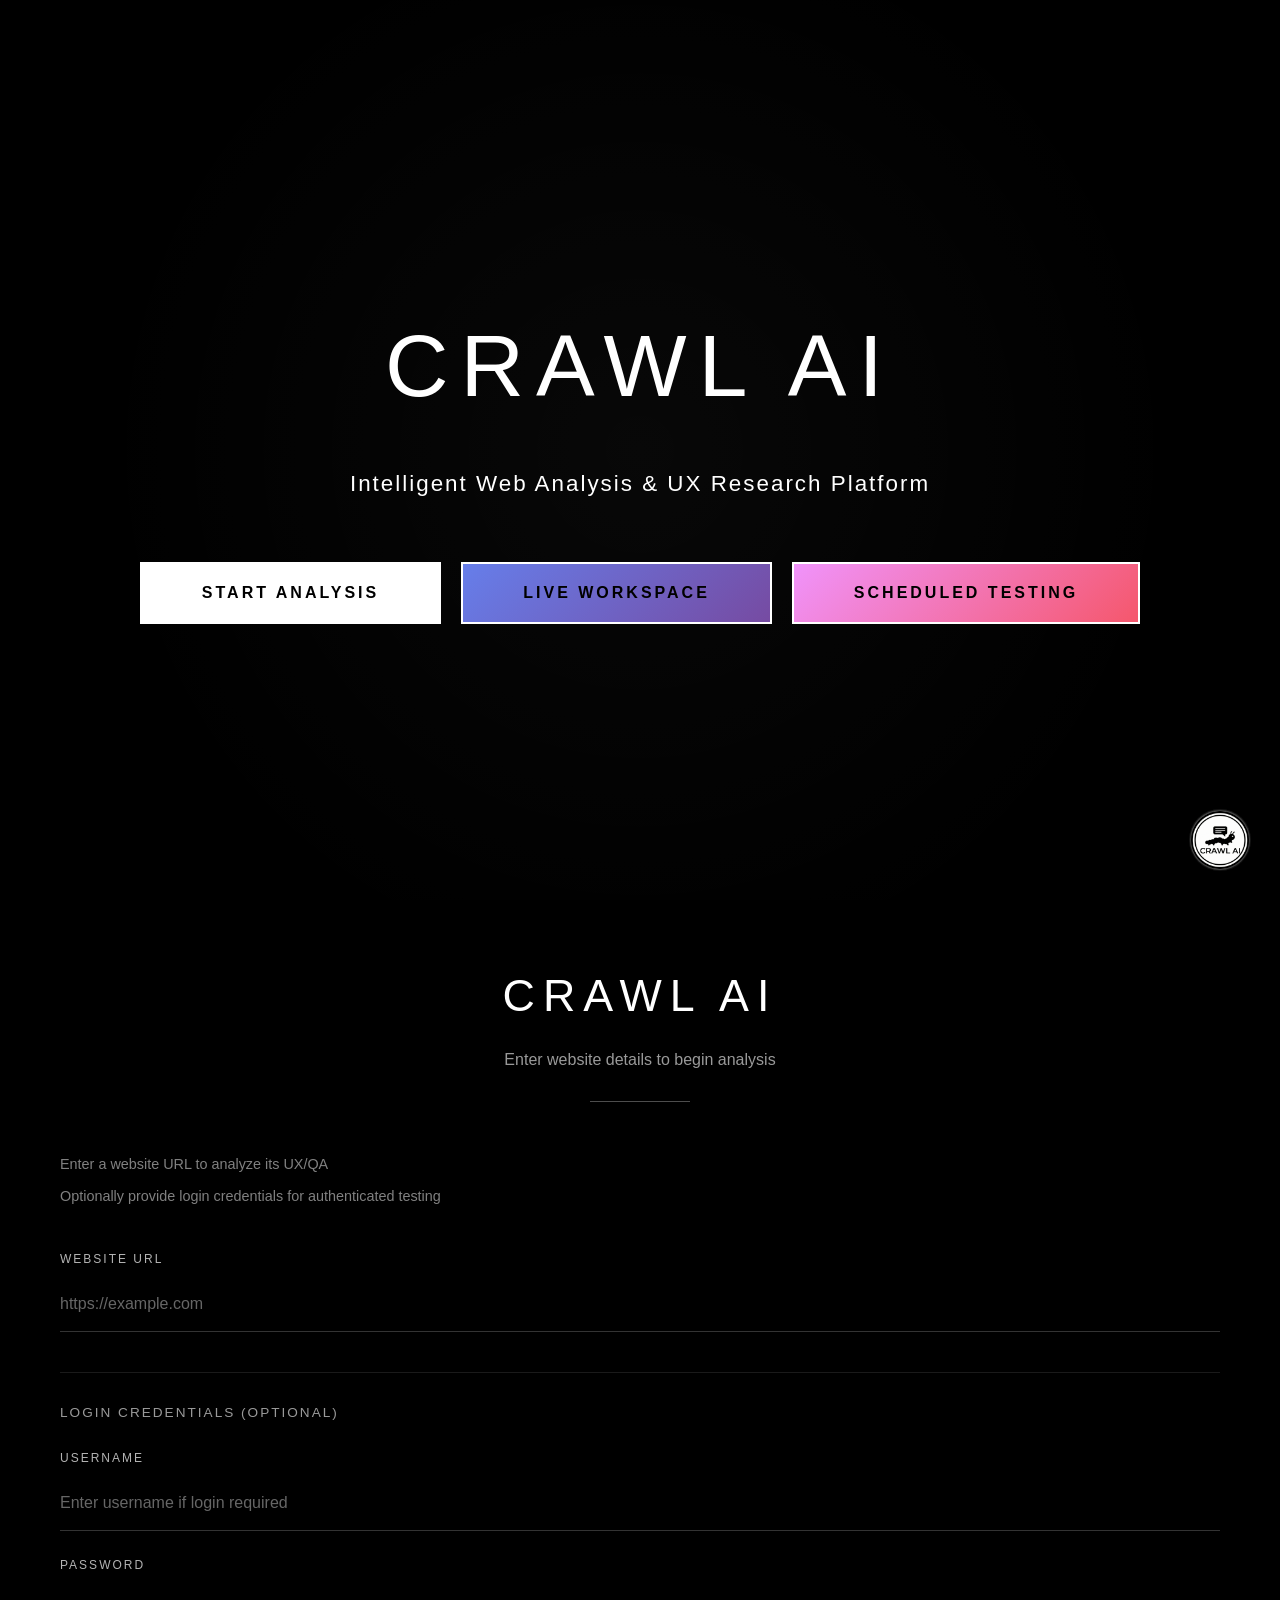
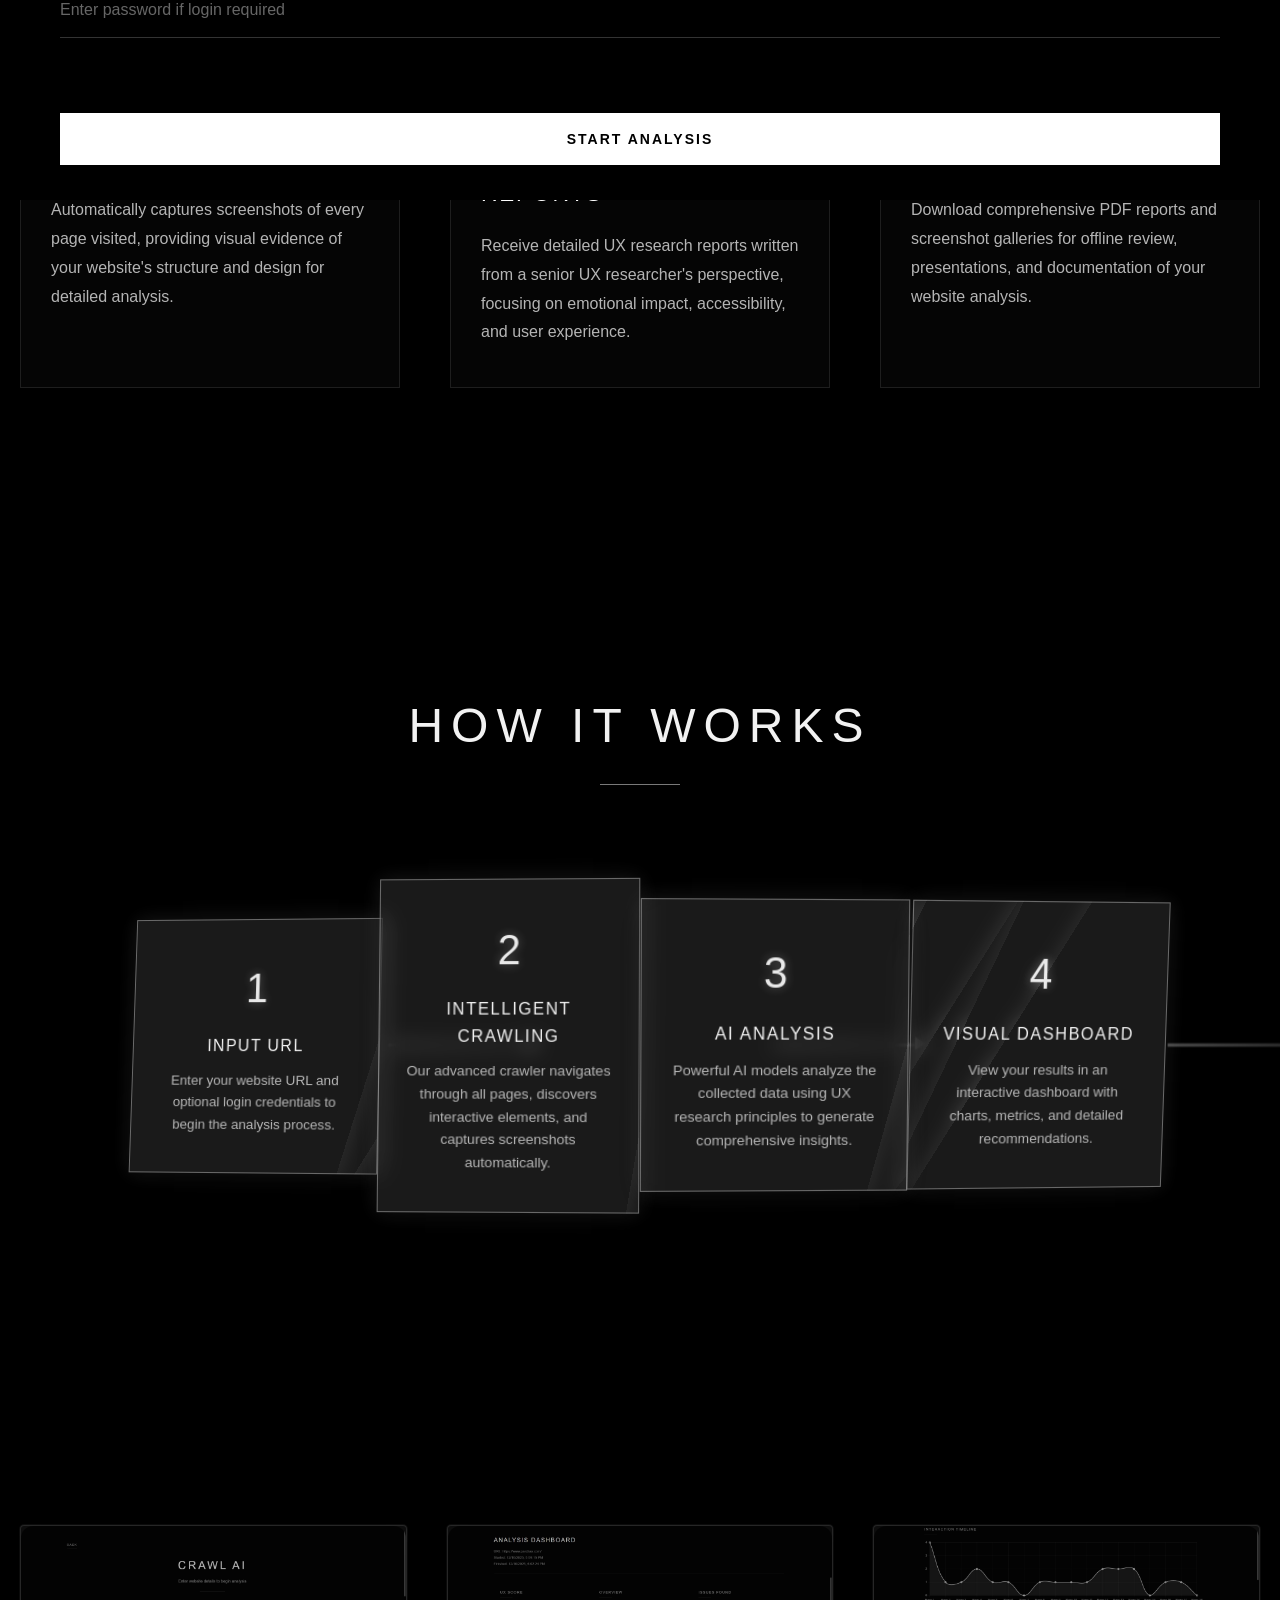
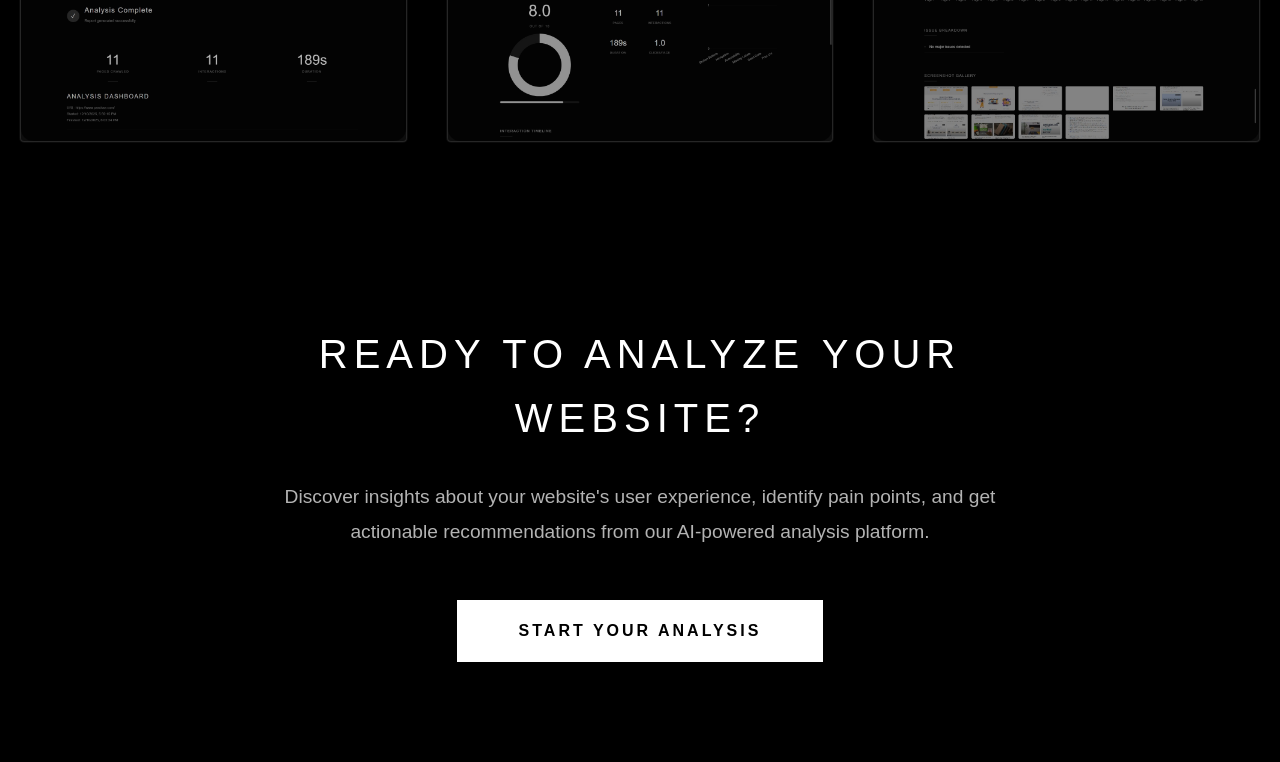
==== index.html @ 643bdaeb "code updated" ====
<!DOCTYPE html>
<html lang="en">
<head>
    <meta charset="UTF-8">
    <meta name="viewport" content="width=device-width, initial-scale=1.0">
    <title>CRAWL AI</title>
    <script src="https://cdnjs.cloudflare.com/ajax/libs/jspdf/2.5.1/jspdf.umd.min.js"></script>
    <script src="https://cdn.jsdelivr.net/npm/chart.js@4.4.0/dist/chart.umd.min.js"></script>
    <link rel="stylesheet" type="text/css" href="styles.css?v=2">
</head>
<body>
    <div class="landing-page" id="landingPage">
        <div class="hero-section">
            <h1>CRAWL AI</h1>
            <p class="tagline">Intelligent Web Analysis & UX Research Platform</p>
            <div style="display: flex; gap: 20px; justify-content: center; flex-wrap: wrap;">
                <button class="start-btn" id="startCrawlingBtn">Start Analysis</button>
                <button class="start-btn" id="liveWorkspaceBtn" style="background: linear-gradient(135deg, #667eea 0%, #764ba2 100%);">Live Workspace</button>
                <button class="start-btn" id="scheduledTestingBtn" style="background: linear-gradient(135deg, #f093fb 0%, #f5576c 100%);">Scheduled Testing</button>
            </div>
        </div>

        <div class="features-section">
            <h2 class="section-title">Features</h2>
            <div class="features-grid">
                <div class="feature-card">
                    <div class="feature-icon">01</div>
                    <h3>Comprehensive Crawling</h3>
                    <p>Automatically discovers and crawls all pages, buttons, links, and interactive elements across your entire website with intelligent loop detection and navigation.</p>
                </div>
                <div class="feature-card">
                    <div class="feature-icon">02</div>
                    <h3>AI-Powered Analysis</h3>
                    <p>Advanced AI models analyze your website's UX/UI using human psychology principles, cognitive load theory, and emotional design patterns to provide actionable insights.</p>
                </div>
                <div class="feature-card">
                    <div class="feature-icon">03</div>
                    <h3>Interactive Dashboard</h3>
                    <p>Visualize your website's performance with animated charts, metrics, user journey predictions, and comprehensive analytics in a beautiful black-and-white interface.</p>
                </div>
                <div class="feature-card">
                    <div class="feature-icon">04</div>
                    <h3>Screenshot Gallery</h3>
                    <p>Automatically captures screenshots of every page visited, providing visual evidence of your website's structure and design for detailed analysis.</p>
                </div>
                <div class="feature-card">
                    <div class="feature-icon">05</div>
                    <h3>Human-Centered Reports</h3>
                    <p>Receive detailed UX research reports written from a senior UX researcher's perspective, focusing on emotional impact, accessibility, and user experience.</p>
                </div>
                <div class="feature-card">
                    <div class="feature-icon">06</div>
                    <h3>PDF Export</h3>
                    <p>Download comprehensive PDF reports and screenshot galleries for offline review, presentations, and documentation of your website analysis.</p>
                </div>
            </div>
        </div>

        <div class="how-it-works-section">
            <h2 class="section-title">How It Works</h2>
            <div class="workflow-diagram">
                <div class="diagram-container">
                    <div class="workflow-step step-1">
                        <div class="step-number">1</div>
                        <div class="step-title">Input URL</div>
                        <div class="step-description">Enter your website URL and optional login credentials to begin the analysis process.</div>
                    </div>
                    <div class="workflow-connector connector-1"></div>
                    <div class="workflow-step step-2">
                        <div class="step-number">2</div>
                        <div class="step-title">Intelligent Crawling</div>
                        <div class="step-description">Our advanced crawler navigates through all pages, discovers interactive elements, and captures screenshots automatically.</div>
                    </div>
                    <div class="workflow-connector connector-2"></div>
                    <div class="workflow-step step-3">
                        <div class="step-number">3</div>
                        <div class="step-title">AI Analysis</div>
                        <div class="step-description">Powerful AI models analyze the collected data using UX research principles to generate comprehensive insights.</div>
                    </div>
                    <div class="workflow-connector connector-3"></div>
                    <div class="workflow-step step-4">
                        <div class="step-number">4</div>
                        <div class="step-title">Visual Dashboard</div>
                        <div class="step-description">View your results in an interactive dashboard with charts, metrics, and detailed recommendations.</div>
                    </div>
                </div>
            </div>
        </div>

        <div class="prototype-screenshots-section">
            <div class="screenshots-grid">
                <div class="screenshot-item">
                    <img src="img1.jpg" alt="Prototype Screenshot 1" class="prototype-screenshot">
                </div>
                <div class="screenshot-item">
                    <img src="img2.jpg" alt="Prototype Screenshot 2" class="prototype-screenshot">
                </div>
                <div class="screenshot-item">
                    <img src="img3.jpg" alt="Prototype Screenshot 3" class="prototype-screenshot">
                </div>
            </div>
        </div>

        <div class="cta-section">
            <h2>Ready to Analyze Your Website?</h2>
            <p>Discover insights about your website's user experience, identify pain points, and get actionable recommendations from our AI-powered analysis platform.</p>
            <button class="start-btn" onclick="document.getElementById('startCrawlingBtn').click()">Start Your Analysis</button>
        </div>
    </div>

    <div class="particle-container" id="particleContainer"></div>

    <div class="form-section" id="formSection">
        <div class="container">
            <button class="back-btn" id="backBtn" style="display: none;">Back</button>
            
            <div class="header">
                <h1>CRAWL AI</h1>
                <p>Enter website details to begin analysis</p>
            </div>

            <div class="card" id="formCard">
                <div class="info-box">
                    <p>Enter a website URL to analyze its UX/QA</p>
                    <p>Optionally provide login credentials for authenticated testing</p>
                </div>

                <form id="testForm">
                    <div class="form-group">
                        <label for="url">Website URL</label>
                        <input 
                            type="url" 
                            id="url" 
                            name="url" 
                            placeholder="https://example.com" 
                            required
                        >
                    </div>

                    <div class="optional-section">
                        <h3>Login Credentials (Optional)</h3>
                        <div class="form-group">
                            <label for="username">Username</label>
                            <input 
                                type="text" 
                                id="username" 
                                name="username" 
                                placeholder="Enter username if login required"
                            >
                        </div>

                        <div class="form-group">
                            <label for="password">Password</label>
                            <input 
                                type="password" 
                                id="password" 
                                name="password" 
                                placeholder="Enter password if login required"
                            >
                        </div>
                    </div>

                    <button type="submit" class="btn" id="startBtn">
                        Start Analysis
                    </button>
                </form>
            </div>

            <div class="status-card" id="statusCard">
                <div class="status-header">
                    <div class="status-icon running" id="statusIcon">...</div>
                    <div>
                        <h2 id="statusTitle">Running Analysis</h2>
                        <p class="progress-text" id="progressText">Initializing</p>
                    </div>
                </div>

                <div class="spinner" id="spinner"></div>

                <div class="stats" id="stats" style="display: none;">
                    <div class="stat-box">
                        <div class="number" id="totalPages">0</div>
                        <div class="label">Pages Crawled</div>
                    </div>
                    <div class="stat-box">
                        <div class="number" id="totalClicks">0</div>
                        <div class="label">Interactions</div>
                    </div>
                    <div class="stat-box">
                        <div class="number" id="duration">0s</div>
                        <div class="label">Duration</div>
                    </div>
                </div>

                <div id="reportContainer" style="display: none;">
                    <div class="report-header">
                        <h2>Analysis Dashboard</h2>
                        <div class="report-meta" id="reportMeta"></div>
                    </div>
                    <div class="dashboard" id="dashboard"></div>
                </div>

                <div class="modal" id="screenshotModal">
                    <button class="close-modal" id="closeModal">&times;</button>
                    <div class="modal-content">
                        <img id="modalImage" src="" alt="Screenshot">
                    </div>
                </div>

                <div class="button-group" id="actionButtons" style="display: none;">
                    <button class="btn btn-secondary" id="downloadPdfBtn">
                        Download PDF Report
                    </button>
                    <button class="btn btn-secondary" id="downloadScreenshotPdfBtn">
                        Download Screenshots PDF
                    </button>
                    <button class="btn" id="newTestBtn">
                        New Test
                    </button>
                </div>
            </div>
        </div>
    </div>

    <div class="chatbot-container" id="chatbotContainer">
        <div class="chatbot-header">
            <div class="chatbot-title">
                <div class="chatbot-icon">
                    <img src="chatbotlogo.png" alt="CRAWL AI Assistant" class="chatbot-logo">
                </div>
                <div>
                    <h3>CRAWL AI Assistant</h3>
                    <p class="chatbot-subtitle">Ask me about your website analysis</p>
                </div>
            </div>
            <button class="chatbot-close" id="chatbotClose">&times;</button>
        </div>
        <div class="chatbot-messages" id="chatbotMessages">
            <div class="chatbot-message bot-message">
                <div class="message-content">
                    <p>Hello! I'm your CRAWL AI assistant. I can help you understand your website analysis report and provide recommendations for improvement.</p>
                    <p class="message-time">Just now</p>
                </div>
            </div>
        </div>
        <div class="chatbot-input-container">
            <input 
                type="text" 
                id="chatbotInput" 
                class="chatbot-input" 
                placeholder="Ask me about your website analysis..."
                autocomplete="off"
            >
            <button class="chatbot-send" id="chatbotSend">
                <svg width="20" height="20" viewBox="0 0 24 24" fill="none" stroke="currentColor" stroke-width="2">
                    <line x1="22" y1="2" x2="11" y2="13"></line>
                    <polygon points="22 2 15 22 11 13 2 9 22 2"></polygon>
                </svg>
            </button>
        </div>
        <div class="chatbot-loading" id="chatbotLoading" style="display: none;">
            <div class="loading-dots">
                <span></span>
                <span></span>
                <span></span>
            </div>
        </div>
    </div>

    <button class="chatbot-toggle" id="chatbotToggle" title="Open AI Assistant">
        <img src="chatbotlogo.png" alt="CRAWL AI Assistant" class="chatbot-toggle-logo">
        <span class="chatbot-badge" id="chatbotBadge" style="display: none;">1</span>
    </button>

    <!-- Scheduled Testing Section -->
    <div class="scheduled-testing-section" id="scheduledTestingSection" style="display: none; position: fixed; top: 0; left: 0; width: 100%; height: 100vh; z-index: 1000; background: #0a0a0a; overflow-y: auto;">
        <div class="container" style="max-width: 1200px; margin: 0 auto; padding: 40px 20px;">
            <button class="back-btn" id="scheduledTestingBackBtn" style="margin-bottom: 20px;">← Back</button>
            
            <div class="header">
                <h1>Scheduled Testing</h1>
                <p>Automate your tests to run on a schedule</p>
            </div>

            <!-- Add New Schedule Form -->
            <div class="card" style="margin-bottom: 30px;">
                <h2 style="color: #fff; margin-bottom: 20px;">Create New Schedule</h2>
                <form id="scheduleForm">
                    <div class="form-group">
                        <label for="scheduleUrl">Website URL</label>
                        <input type="url" id="scheduleUrl" name="url" placeholder="https://example.com" required>
                    </div>

                    <div class="form-group">
                        <label for="scheduleTask">Task Description (Optional)</label>
                        <textarea id="scheduleTask" name="task_description" placeholder="Describe what the test should do..." rows="3"></textarea>
                    </div>

                    <div class="form-group">
                        <label for="scheduleFrequency">Frequency</label>
                        <select id="scheduleFrequency" name="frequency" required>
                            <option value="daily">Daily</option>
                            <option value="weekly">Weekly</option>
                            <option value="interval">Custom Interval</option>
                            <option value="once">One Time</option>
                        </select>
                    </div>

                    <!-- Daily/Weekly Time -->
                    <div class="form-group" id="scheduleTimeGroup">
                        <label for="scheduleTime">Time (HH:MM)</label>
                        <input type="time" id="scheduleTime" name="time" value="00:00">
                    </div>

                    <!-- Weekly Days -->
                    <div class="form-group" id="scheduleDaysGroup" style="display: none;">
                        <label>Days of Week</label>
                        <div style="display: flex; gap: 10px; flex-wrap: wrap;">
                            <label style="display: flex; align-items: center; color: #fff;">
                                <input type="checkbox" name="days_of_week" value="monday"> Monday
                            </label>
                            <label style="display: flex; align-items: center; color: #fff;">
                                <input type="checkbox" name="days_of_week" value="tuesday"> Tuesday
                            </label>
                            <label style="display: flex; align-items: center; color: #fff;">
                                <input type="checkbox" name="days_of_week" value="wednesday"> Wednesday
                            </label>
                            <label style="display: flex; align-items: center; color: #fff;">
                                <input type="checkbox" name="days_of_week" value="thursday"> Thursday
                            </label>
                            <label style="display: flex; align-items: center; color: #fff;">
                                <input type="checkbox" name="days_of_week" value="friday"> Friday
                            </label>
                            <label style="display: flex; align-items: center; color: #fff;">
                                <input type="checkbox" name="days_of_week" value="saturday"> Saturday
                            </label>
                            <label style="display: flex; align-items: center; color: #fff;">
                                <input type="checkbox" name="days_of_week" value="sunday"> Sunday
                            </label>
                        </div>
                    </div>

                    <!-- Interval Settings -->
                    <div class="form-group" id="scheduleIntervalGroup" style="display: none;">
                        <label>Interval</label>
                        <div style="display: flex; gap: 15px;">
                            <div style="flex: 1;">
                                <label for="scheduleIntervalHours">Hours</label>
                                <input type="number" id="scheduleIntervalHours" name="interval_hours" min="0" value="0">
                            </div>
                            <div style="flex: 1;">
                                <label for="scheduleIntervalMinutes">Minutes</label>
                                <input type="number" id="scheduleIntervalMinutes" name="interval_minutes" min="0" value="60">
                            </div>
                        </div>
                    </div>

                    <!-- One-time Date -->
                    <div class="form-group" id="scheduleDateGroup" style="display: none;">
                        <label for="scheduleDate">Date & Time</label>
                        <input type="datetime-local" id="scheduleDate" name="date">
                    </div>

                    <div class="form-group">
                        <label style="display: flex; align-items: center; color: #fff;">
                            <input type="checkbox" id="scheduleEnabled" name="enabled" checked> Enable schedule
                        </label>
                    </div>

                    <button type="submit" class="start-btn" style="width: 100%;">Create Schedule</button>
                    <button type="button" id="scheduleFormCancel" class="back-btn" style="width: 100%; margin-top: 10px; display: none;">Cancel</button>
                </form>
            </div>

            <!-- Schedules List -->
            <div class="card">
                <h2 style="color: #fff; margin-bottom: 20px;">Active Schedules</h2>
                <div id="schedulesList">
                    <p style="color: #666; text-align: center; padding: 20px;">Loading schedules...</p>
                </div>
            </div>
        </div>
    </div>

    <div class="workspace-section" id="workspaceSection" style="display: none; position: fixed; top: 0; left: 0; width: 100%; height: 100vh; z-index: 1000;">
        <div class="workspace-container">
            <div class="workspace-sidebar">
                <div class="workspace-header">
                    <h2>Task Control</h2>
                    <button class="workspace-close-btn" id="workspaceCloseBtn">&times;</button>
                </div>
                
                <div class="workspace-sidebar-content">
                    <div class="workspace-section-group">
                        <div class="workspace-section-title">SETUP</div>
                        <div class="workspace-url-input">
                            <label for="workspaceUrl">WEBSITE URL</label>
                            <input type="url" id="workspaceUrl" placeholder="https://example.com">
                            <button class="workspace-btn" id="loadWorkspaceUrlBtn">Load URL</button>
                        </div>
                    </div>
                    
                    <div class="workspace-section-group">
                        <div class="workspace-section-title">TASK PLANNING</div>
                        <div class="workspace-task-input">
                            <label for="workspaceTaskInput">WHAT DO YOU WANT THE AGENT TO DO?</label>
                            <textarea id="workspaceTaskInput" placeholder="e.g., Click the login button, fill in username and password, then submit the form"></textarea>
                            <button class="workspace-btn" id="planTasksBtn">Plan Tasks</button>
                        </div>
                    </div>
                    
                    <div class="workspace-section-group">
                        <div class="workspace-section-title">EXECUTION CONTROLS</div>
                        <div class="workspace-controls">
                            <button class="workspace-btn workspace-btn-primary" id="startExecutionBtn" disabled>Start</button>
                            <button class="workspace-btn" id="pauseExecutionBtn" disabled>Pause</button>
                            <button class="workspace-btn" id="resumeExecutionBtn" disabled>Resume</button>
                            <button class="workspace-btn" id="stopExecutionBtn" disabled>Stop</button>
                        </div>
                    </div>
                    
                    <div class="workspace-section-group workspace-section-group-expand">
                        <div class="workspace-section-title">TASK LIST</div>
                        <div class="workspace-tasks" id="workspaceTasks">
                            <div class="task-list" id="taskList">
                                </div>
                        </div>
                    </div>
                    
                    <div class="workspace-section-group">
                        <div class="workspace-section-title">STATUS</div>
                        <div class="workspace-status" id="workspaceStatus">
                            <p>Ready to start</p>
                        </div>
                        <button type="button" class="workspace-btn workspace-btn-info" id="workspaceAgentStatusBtn" style="margin-top: 12px; width: 100%;">
                            📊 Agent Status & Tasks
                        </button>
                    </div>
                </div>
            </div>
            
            <div class="workspace-main">
                <div class="workspace-browser-header">
                    <h3>Live Browser Preview</h3>
                    <div class="workspace-browser-info">
                        <div class="workspace-browser-url" id="workspaceBrowserUrl">No URL loaded</div>
                        <div class="workspace-current-action" id="workspaceCurrentAction"></div>
                    </div>
                </div>
                <div class="workspace-browser-preview" id="workspaceBrowserPreview">
                    <div class="workspace-placeholder">
                        <p>Enter a URL and click "Load URL" to start</p>
                    </div>
                </div>
            </div>
        </div>
    </div>
    
    <div id="workspaceAgentPopup" class="workspace-agent-popup" style="display: none !important;">
        <div class="workspace-agent-popup-overlay"></div>
        
        <div class="workspace-agent-popup-content">
            <div class="workspace-agent-popup-header">
                <h3><span class="agent-pulse-icon"></span> AGENT COMMAND CENTER</h3>
                <button class="workspace-agent-popup-close" id="workspaceAgentPopupClose">&times;</button>
            </div>
            
            <div class="workspace-agent-popup-body">
                <!-- Left Side: Execution Report -->
                <div class="workspace-agent-report-panel">
                    <div class="workspace-agent-status-section">
                        <h4>Current Operation</h4>
                        <div id="workspaceAgentCurrentAction" class="workspace-agent-current-action">
                            <p>Agent standing by...</p>
                        </div>
                    </div>
                    
                    <div class="workspace-agent-status-section" style="border-bottom: none; padding-bottom: 0;">
                        <h4>Execution Report</h4>
                    </div>
                    <div id="workspaceAgentTaskChecklist" class="workspace-agent-task-checklist">
                        <p class="workspace-agent-empty">No active tasks planned.</p>
                    </div>
                </div>
                
                <!-- Right Side: Command Interface -->
                <div class="workspace-agent-command-panel">
                    <div class="workspace-agent-chat-container">
                        <div id="agentChatMessages" class="workspace-agent-chat-messages">
                            <div class="agent-chat-msg agent-chat-bot">
                                <p>System initialized. I am ready to assist with task planning and execution monitoring.</p>
                            </div>
                        </div>
                        
                        <div class="workspace-agent-chat-input-container">
                            <input type="text" 
                                   id="workspaceAgentChatInput" 
                                   class="workspace-agent-chat-input" 
                                   placeholder="Command the agent or ask for status..."
                                   autocomplete="off">
                            <button id="workspaceAgentChatSend" class="workspace-agent-chat-send">SEND</button>
                        </div>
                    </div>
                </div>
            </div>
        </div>
    </div>

    <script src="https://cdn.socket.io/4.0.0/socket.io.min.js"></script>
    <script src="script.js"></script>
    <script src="workspace.js"></script>
    <script src="scheduled_testing.js"></script>
</body>
</html>
---- styles.css ----
* {
    margin: 0;
    padding: 0;
    box-sizing: border-box;
}

body {
    font-family: 'Arial', sans-serif;
    background: #000000;
    color: #ffffff;
    min-height: 100vh;
    padding: 0;
    line-height: 1.6;
    overflow-x: hidden;
}


::-webkit-scrollbar {
    width: 12px;
}

::-webkit-scrollbar-track {
    background: #000000;
}

::-webkit-scrollbar-thumb {
    background: rgba(255, 255, 255, 0.3);
    border-radius: 6px;
    border: 2px solid #000000;
}

::-webkit-scrollbar-thumb:hover {
    background: rgba(255, 255, 255, 0.5);
}

/* Firefox scrollbar */
* {
    scrollbar-width: thin;
    scrollbar-color: rgba(255, 255, 255, 0.3) #000000;
}

.container {
    max-width: 1200px;
    margin: 0 auto;
    padding: 20px;
}

/* Landing Page */
.landing-page {
    min-height: 100vh;
    display: flex;
    flex-direction: column;
    padding: 0;
    transition: transform 0.5s ease-in-out;
    overflow-x: hidden;
}

.landing-page.slide-up {
    transform: translateY(-100vh);
}

/* Hero Section */
.hero-section {
    min-height: 100vh;
    display: flex;
    flex-direction: column;
    justify-content: center;
    align-items: center;
    text-align: center;
    padding: 80px 20px 60px;
    position: relative;
}

.hero-section::before {
    content: '';
    position: absolute;
    top: 0;
    left: 0;
    right: 0;
    bottom: 0;
    background: radial-gradient(circle at 50% 50%, rgba(255, 255, 255, 0.03) 0%, transparent 70%);
    pointer-events: none;
}

.hero-section h1 {
    font-size: 5.5em;
    font-weight: 300;
    margin-bottom: 30px;
    letter-spacing: 12px;
    text-transform: uppercase;
    position: relative;
    z-index: 1;
    animation: fadeInUp 1s ease-out;
}

.hero-section h1.text-breaking {
    opacity: 0;
    pointer-events: none;
}
.text-particle {
    position: fixed;
    color: rgba(255, 255, 255, 0.95);
    font-size: 5.5em;
    font-weight: 300;
    letter-spacing: 12px;
    pointer-events: none;
    z-index: 10000;
    transform-style: preserve-3d;
    will-change: transform, opacity;
    text-shadow: 0 0 20px rgba(255, 255, 255, 0.5);
}

.hero-section .tagline {
    font-size: 1.4em;
    margin-bottom: 60px;
    opacity: 0.7;
    max-width: 700px;
    font-weight: 300;
    letter-spacing: 2px;
    position: relative;
    z-index: 1;
    animation: fadeInUp 1s ease-out 0.2s both;
}

.start-btn {
    background: #ffffff;
    color: #000000;
    padding: 20px 60px;
    border: 2px solid #ffffff;
    font-size: 16px;
    font-weight: 600;
    cursor: pointer;
    transition: all 0.4s ease;
    text-transform: uppercase;
    letter-spacing: 3px;
    position: relative;
    z-index: 1;
    animation: fadeInUp 1s ease-out 0.4s both;
}

.start-btn:hover {
    background: #000000;
    color: #ffffff;
    transform: translateY(-3px);
    box-shadow: 0 15px 40px rgba(255, 255, 255, 0.2);
}

/* Features Section */
.features-section {
    padding: 100px 20px;
    max-width: 1400px;
    margin: 0 auto;
}

.section-title {
    font-size: 3em;
    font-weight: 300;
    text-align: center;
    margin-bottom: 80px;
    letter-spacing: 8px;
    text-transform: uppercase;
    opacity: 0.95;
    position: relative;
}

.section-title::after {
    content: '';
    position: absolute;
    bottom: -20px;
    left: 50%;
    transform: translateX(-50%);
    width: 80px;
    height: 1px;
    background: rgba(255, 255, 255, 0.5);
}

.features-grid {
    display: grid;
    grid-template-columns: repeat(auto-fit, minmax(320px, 1fr));
    gap: 50px;
    margin-bottom: 100px;
}

.feature-card {
    padding: 40px 30px;
    border: 1px solid rgba(255, 255, 255, 0.1);
    transition: all 0.4s ease;
    position: relative;
    background: rgba(255, 255, 255, 0.02);
}

.feature-card::before {
    content: '';
    position: absolute;
    top: 0;
    left: 0;
    width: 100%;
    height: 1px;
    background: rgba(255, 255, 255, 0.3);
    transform: scaleX(0);
    transition: transform 0.4s ease;
}

.feature-card:hover {
    border-color: rgba(255, 255, 255, 0.3);
    transform: translateY(-5px);
    background: rgba(255, 255, 255, 0.04);
}

.feature-card:hover::before {
    transform: scaleX(1);
}

.feature-icon {
    font-size: 3em;
    margin-bottom: 25px;
    opacity: 0.9;
    font-weight: 300;
}

.feature-card h3 {
    font-size: 1.4em;
    font-weight: 400;
    margin-bottom: 20px;
    letter-spacing: 2px;
    text-transform: uppercase;
}

.feature-card p {
    font-size: 1em;
    line-height: 1.8;
    opacity: 0.7;
    font-weight: 300;
}

/* How It Works Section */
.how-it-works-section {
    padding: 100px 20px;
    max-width: 1400px;
    margin: 0 auto;
    text-align: center;
}

.workflow-diagram {
    perspective: 2000px;
    margin: 80px 0;
    height: 400px;
    display: flex;
    justify-content: center;
    align-items: center;
    overflow: visible;
    position: relative;
}

.diagram-container {
    position: relative;
    width: 100%;
    max-width: 1400px;
    height: 100%;
    transform-style: preserve-3d;
    animation: timelineFloat 20s infinite ease-in-out;
    transition: animation-play-state 0.3s ease;
    margin: 0 auto;
    display: flex;
    justify-content: space-between;
    align-items: center;
    padding: 0 50px;
}

.workflow-diagram:hover .diagram-container {
    animation-play-state: paused;
}

@keyframes timelineFloat {
    0%, 100% { 
        transform: rotateY(0deg) rotateX(8deg) translateZ(0px); 
    }
    25% { 
        transform: rotateY(5deg) rotateX(4deg) translateZ(20px); 
    }
    50% { 
        transform: rotateY(0deg) rotateX(0deg) translateZ(30px); 
    }
    75% { 
        transform: rotateY(-5deg) rotateX(4deg) translateZ(20px); 
    }
}

/* Pause animation when hovering over any step */
.workflow-diagram:hover .diagram-container {
    animation-play-state: paused;
}

/* Enhanced diamond pattern with better depth */
.workflow-step::before {
    content: '';
    position: absolute;
    top: -2px;
    left: -2px;
    right: -2px;
    bottom: -2px;
    background: linear-gradient(135deg, rgba(255, 255, 255, 0.1), rgba(255, 255, 255, 0.05));
    border-radius: 2px;
    opacity: 0;
    transition: opacity 0.6s ease;
    z-index: -1;
}

.workflow-step:hover::before {
    opacity: 1;
}

.workflow-step {
    position: relative;
    width: 250px;
    padding: 35px 25px;
    background: rgba(255, 255, 255, 0.1);
    border: 1px solid rgba(255, 255, 255, 0.35);
    text-align: center;
    transition: all 0.6s cubic-bezier(0.34, 1.56, 0.64, 1);
    backdrop-filter: blur(10px);
    box-shadow: 0 10px 30px rgba(0, 0, 0, 0.3), 0 0 20px rgba(255, 255, 255, 0.1);
    z-index: 2;
    cursor: pointer;
    flex-shrink: 0;
}

.workflow-step:hover {
    background: rgba(255, 255, 255, 0.18);
    border-color: rgba(255, 255, 255, 0.7);
    transform: scale(1.2) translateZ(300px) rotateY(0deg) rotateX(0deg) !important;
    box-shadow: 0 30px 80px rgba(255, 255, 255, 0.3), 0 0 40px rgba(255, 255, 255, 0.2);
    z-index: 100 !important;
    animation-play-state: paused !important;
}

/* Ensure hovered element is always on top */
.workflow-step:hover ~ .workflow-step {
    z-index: 1;
}

/* Enhanced hover effects for step content */
.workflow-step:hover .step-number {
    transform: scale(1.1);
    text-shadow: 0 0 20px rgba(255, 255, 255, 0.5);
}

.workflow-step:hover .step-title {
    transform: translateY(-2px);
    letter-spacing: 3px;
}

.workflow-step:hover .step-description {
    opacity: 1;
}

/* Horizontal 3D Timeline Layout */
.workflow-step.step-1 {
    position: relative;
    transform: translateZ(50px) rotateY(-8deg) rotateX(5deg);
    animation: stepFloat1 4s ease-in-out infinite;
}

.workflow-step.step-2 {
    position: relative;
    transform: translateZ(100px) rotateY(-4deg) rotateX(3deg);
    animation: stepFloat2 4s ease-in-out infinite 0.5s;
}

.workflow-step.step-3 {
    position: relative;
    transform: translateZ(150px) rotateY(4deg) rotateX(-3deg);
    animation: stepFloat3 4s ease-in-out infinite 1s;
}

.workflow-step.step-4 {
    position: relative;
    transform: translateZ(120px) rotateY(8deg) rotateX(-5deg);
    animation: stepFloat4 4s ease-in-out infinite 1.5s;
}

@keyframes stepFloat1 {
    0%, 100% { transform: translateZ(50px) rotateY(-8deg) rotateX(5deg); }
    50% { transform: translateZ(80px) rotateY(-6deg) rotateX(3deg); }
}

@keyframes stepFloat2 {
    0%, 100% { transform: translateZ(100px) rotateY(-4deg) rotateX(3deg); }
    50% { transform: translateZ(130px) rotateY(-2deg) rotateX(1deg); }
}

@keyframes stepFloat3 {
    0%, 100% { transform: translateZ(150px) rotateY(4deg) rotateX(-3deg); }
    50% { transform: translateZ(180px) rotateY(2deg) rotateX(-1deg); }
}

@keyframes stepFloat4 {
    0%, 100% { transform: translateZ(120px) rotateY(8deg) rotateX(-5deg); }
    50% { transform: translateZ(150px) rotateY(6deg) rotateX(-3deg); }
}

.step-number {
    font-size: 2.5em;
    font-weight: 300;
    margin-bottom: 12px;
    opacity: 0.95;
    color: rgba(255, 255, 255, 0.95);
    text-shadow: 0 0 10px rgba(255, 255, 255, 0.3);
    transition: all 0.6s cubic-bezier(0.34, 1.56, 0.64, 1);
    display: block;
}

.step-title {
    font-size: 1em;
    font-weight: 400;
    margin-bottom: 10px;
    letter-spacing: 1.5px;
    text-transform: uppercase;
    color: rgba(255, 255, 255, 0.95);
    transition: all 0.6s cubic-bezier(0.34, 1.56, 0.64, 1);
    display: block;
}

.step-description {
    font-size: 0.85em;
    opacity: 0.8;
    line-height: 1.6;
    font-weight: 300;
    color: rgba(255, 255, 255, 0.85);
    transition: opacity 0.6s ease;
}

.workflow-connector {
    position: absolute;
    height: 3px;
    background: linear-gradient(90deg, rgba(255, 255, 255, 0.3), rgba(255, 255, 255, 0.15));
    transform-origin: left center;
    animation: connectorPulse 2s ease-in-out infinite;
    z-index: 1;
    top: 50%;
    transform: translateY(-50%);
}

@keyframes connectorPulse {
    0%, 100% { 
        opacity: 0.2; 
        transform: translateY(-50%) translateZ(75px) scaleX(1);
    }
    50% { 
        opacity: 0.5; 
        transform: translateY(-50%) translateZ(100px) scaleX(1.05);
    }
}

.workflow-connector::after {
    content: '';
    position: absolute;
    right: -10px;
    top: -6px;
    width: 0;
    height: 0;
    border-left: 10px solid rgba(255, 255, 255, 0.4);
    border-top: 6px solid transparent;
    border-bottom: 6px solid transparent;
    animation: arrowPulse 2s ease-in-out infinite;
}

@keyframes arrowPulse {
    0%, 100% { 
        opacity: 0.3;
        transform: translateX(0);
    }
    50% { 
        opacity: 0.7;
        transform: translateX(5px);
    }
}

/* Horizontal Timeline Connectors - Positioned between steps */
.connector-1 {
    left: calc(16.66% + 125px);
    width: calc(16.66% - 50px);
    transform: translateY(-50%) translateZ(75px);
}

.connector-2 {
    left: calc(50% + 125px);
    width: calc(16.66% - 50px);
    transform: translateY(-50%) translateZ(125px);
}

.connector-3 {
    left: calc(83.33% + 125px);
    width: calc(16.66% - 50px);
    transform: translateY(-50%) translateZ(135px);
}

/* Enhance connectors on step hover */
.workflow-step.step-1:hover ~ .connector-1,
.workflow-step.step-2:hover ~ .connector-2,
.workflow-step.step-3:hover ~ .connector-3 {
    background: linear-gradient(90deg, rgba(255, 255, 255, 0.7), rgba(255, 255, 255, 0.5));
    height: 4px;
    transform: translateY(-50%) translateZ(200px) scaleX(1.1);
    box-shadow: 0 0 15px rgba(255, 255, 255, 0.3);
}

/* Prototype Screenshots Section */
.prototype-screenshots-section {
    padding: 100px 20px 80px;
    max-width: 1400px;
    margin: 0 auto;
}

.screenshots-grid {
    display: grid;
    grid-template-columns: repeat(3, 1fr);
    gap: 40px;
    align-items: center;
    justify-items: center;
}

.screenshot-item {
    width: 100%;
    max-width: 400px;
    position: relative;
    transition: all 0.4s cubic-bezier(0.34, 1.56, 0.64, 1);
    border-radius: 12px;
    overflow: hidden;
    background: rgba(255, 255, 255, 0.02);
    border: 1px solid rgba(255, 255, 255, 0.1);
    box-shadow: 0 10px 40px rgba(0, 0, 0, 0.3), 0 0 0 1px rgba(255, 255, 255, 0.05);
}

.screenshot-item::before {
    content: '';
    position: absolute;
    top: 0;
    left: 0;
    width: 100%;
    height: 1px;
    background: rgba(255, 255, 255, 0.3);
    transform: scaleX(0);
    transition: transform 0.4s ease;
    z-index: 2;
}

.screenshot-item:hover {
    transform: translateY(-8px) scale(1.02);
    border-color: rgba(255, 255, 255, 0.25);
    box-shadow: 0 20px 60px rgba(0, 0, 0, 0.5), 0 0 0 1px rgba(255, 255, 255, 0.1), 0 0 30px rgba(255, 255, 255, 0.1);
    background: rgba(255, 255, 255, 0.04);
}

.screenshot-item:hover::before {
    transform: scaleX(1);
}

.prototype-screenshot {
    width: 100%;
    height: auto;
    display: block;
    object-fit: cover;
    transition: all 0.4s ease;
    border-radius: 12px;
}

.screenshot-item:hover .prototype-screenshot {
    transform: scale(1.05);
    filter: brightness(1.1);
}

/* Responsive Design for Screenshots */
@media (max-width: 1024px) {
    .screenshots-grid {
        grid-template-columns: repeat(2, 1fr);
        gap: 30px;
    }
    
    .screenshot-item:last-child {
        grid-column: 1 / -1;
        max-width: 500px;
        justify-self: center;
    }
}

@media (max-width: 768px) {
    .prototype-screenshots-section {
        padding: 80px 20px 60px;
    }
    
    .screenshots-grid {
        grid-template-columns: 1fr;
        gap: 30px;
    }
    
    .screenshot-item {
        max-width: 100%;
    }
    
    .screenshot-item:last-child {
        grid-column: 1;
    }
}

@media (max-width: 480px) {
    .prototype-screenshots-section {
        padding: 60px 15px 40px;
    }
    
    .screenshots-grid {
        gap: 25px;
    }
}

/* CTA Section */
.cta-section {
    padding: 100px 20px;
    text-align: center;
    max-width: 800px;
    margin: 0 auto;
}

.cta-section h2 {
    font-size: 2.5em;
    font-weight: 300;
    margin-bottom: 30px;
    letter-spacing: 6px;
    text-transform: uppercase;
}

.cta-section p {
    font-size: 1.2em;
    opacity: 0.7;
    margin-bottom: 50px;
    line-height: 1.8;
    font-weight: 300;
}

@keyframes fadeInUp {
    from {
        opacity: 0;
        transform: translateY(30px);
    }
    to {
        opacity: 1;
        transform: translateY(0);
    }
}

/* Smooth Scrolling */
html {
    scroll-behavior: smooth;
}

/* Particle Animation Container */
.particle-container {
    position: fixed;
    top: 0;
    left: 0;
    width: 100%;
    height: 100%;
    pointer-events: none;
    z-index: 9999;
    overflow: hidden;
    opacity: 0;
    transition: opacity 0.3s ease;
    perspective: 2000px;
    transform-style: preserve-3d;
}

.particle-container.active {
    opacity: 1;
}

.particle {
    position: absolute;
    width: 3px;
    height: 3px;
    background: rgba(255, 255, 255, 0.9);
    border-radius: 50%;
    pointer-events: none;
    box-shadow: 0 0 8px rgba(255, 255, 255, 0.8), 0 0 12px rgba(255, 255, 255, 0.4);
    transform-style: preserve-3d;
}

.particle-large {
    position: absolute;
    width: 10px;
    height: 10px;
    background: rgba(255, 255, 255, 0.95);
    border-radius: 50%;
    pointer-events: none;
    box-shadow: 0 0 15px rgba(255, 255, 255, 0.9), 0 0 25px rgba(255, 255, 255, 0.6), 0 0 35px rgba(255, 255, 255, 0.3);
    transform-style: preserve-3d;
}

/* Particle Animation - Flow to Form with 3D effect */
@keyframes particleFlow {
    0% {
        transform: translate3d(0, 0, 0) scale(1) rotateY(0deg);
        opacity: 1;
    }
    30% {
        opacity: 1;
        transform: translate3d(calc(var(--flow-x) * 0.3), calc(var(--flow-y) * 0.3), calc(var(--flow-z) * 0.3)) scale(1.2) rotateY(180deg);
    }
    70% {
        opacity: 0.7;
    }
    100% {
        transform: translate3d(var(--flow-x), var(--flow-y), var(--flow-z)) scale(0.2) rotateY(360deg);
        opacity: 0;
    }
}

.particle-flow {
    animation: particleFlow 2s cubic-bezier(0.4, 0, 0.2, 1) forwards;
}

/* Responsive Design */
@media (max-width: 768px) {
    .hero-section h1 {
        font-size: 3em;
        letter-spacing: 6px;
    }

    .hero-section .tagline {
        font-size: 1.1em;
    }

    .features-grid {
        grid-template-columns: 1fr;
        gap: 30px;
    }

    .workflow-diagram {
        height: auto;
        min-height: 500px;
    }

    .diagram-container {
        flex-direction: column;
        gap: 40px;
        padding: 20px;
        animation: none;
        transform: none !important;
    }

    .workflow-step {
        width: 90%;
        max-width: 300px;
        margin: 0 auto;
        transform: none !important;
        animation: none !important;
    }

    .workflow-step:hover {
        transform: scale(1.1) !important;
    }

    .workflow-connector {
        display: none;
    }

    .section-title {
        font-size: 2em;
    }
}

/* Form Section */
.form-section {
    position: fixed;
    top: 0;
    left: 0;
    width: 100%;
    height: 100vh;
    background: #000000;
    transform: translateY(100vh);
    transition: transform 0.5s ease-in-out;
    padding: 40px 20px;
    overflow-y: scroll;
    overflow-x: hidden;
}

.form-section.active {
    transform: translateY(0);
}

.header {
    text-align: center;
    margin-bottom: 50px;
    padding-bottom: 30px;
    position: relative;
}

.header::after {
    content: '';
    position: absolute;
    bottom: 0;
    left: 50%;
    transform: translateX(-50%);
    width: 100px;
    height: 1px;
    background: #ffffff;
    opacity: 0.3;
}

.header h1 {
    font-size: 2.8em;
    margin-bottom: 15px;
    font-weight: 300;
    letter-spacing: 8px;
    text-transform: uppercase;
}

.header p {
    font-size: 1em;
    opacity: 0.6;
    font-weight: 300;
}

.card {
    background: transparent;
    padding: 0;
    margin-bottom: 30px;
}

.form-group {
    margin-bottom: 25px;
}

label {
    display: block;
    font-weight: 400;
    margin-bottom: 8px;
    color: #ffffff;
    text-transform: uppercase;
    font-size: 0.75em;
    letter-spacing: 2px;
    opacity: 0.7;
}

input[type="text"],
input[type="url"],
input[type="password"] {
    width: 100%;
    padding: 18px 0;
    border: none;
    border-bottom: 1px solid rgba(255, 255, 255, 0.2);
    background: transparent;
    color: #ffffff;
    font-size: 16px;
    transition: all 0.3s;
}

input:focus {
    outline: none;
    border-bottom-color: #ffffff;
    border-bottom-width: 2px;
}

input::placeholder {
    color: rgba(255, 255, 255, 0.4);
    font-weight: 300;
}

.optional-section {
    background: transparent;
    padding: 30px 0;
    margin-top: 40px;
    position: relative;
}

.optional-section::before {
    content: '';
    position: absolute;
    top: 0;
    left: 0;
    width: 100%;
    height: 1px;
    background: rgba(255, 255, 255, 0.1);
}

.optional-section h3 {
    color: #ffffff;
    font-size: 0.85em;
    margin-bottom: 25px;
    font-weight: 400;
    text-transform: uppercase;
    letter-spacing: 2px;
    opacity: 0.6;
}

.btn {
    background: #ffffff;
    color: #000000;
    padding: 18px 40px;
    border: none;
    font-size: 14px;
    font-weight: 600;
    cursor: pointer;
    width: 100%;
    transition: all 0.3s;
    text-transform: uppercase;
    letter-spacing: 2px;
    margin-top: 20px;
}

.btn:hover {
    background: rgba(255, 255, 255, 0.9);
    transform: translateY(-2px);
    box-shadow: 0 10px 30px rgba(255, 255, 255, 0.2);
}

.btn:disabled {
    background: #333333;
    color: #666666;
    cursor: not-allowed;
    border-color: #333333;
}

.btn-secondary {
    background: transparent;
    color: #ffffff;
    border: 1px solid rgba(255, 255, 255, 0.3);
}

.btn-secondary:hover {
    background: rgba(255, 255, 255, 0.1);
    border-color: rgba(255, 255, 255, 0.6);
    transform: translateY(-2px);
}

.status-card {
    display: none;
    background: transparent;
    padding: 0;
    margin-bottom: 0;
}

.status-card.active {
    display: block;
}

.status-header {
    display: flex;
    align-items: center;
    margin-bottom: 40px;
    padding-bottom: 30px;
    position: relative;
}

.status-header::after {
    content: '';
    position: absolute;
    bottom: 0;
    left: 0;
    width: 100%;
    height: 1px;
    background: rgba(255, 255, 255, 0.1);
}

.status-icon {
    width: 50px;
    height: 50px;
    border: none;
    display: flex;
    align-items: center;
    justify-content: center;
    font-size: 24px;
    margin-right: 20px;
    font-weight: 300;
    background: rgba(255, 255, 255, 0.1);
    border-radius: 50%;
}

.status-icon.running {
    background: rgba(255, 255, 255, 0.1);
    color: #ffffff;
    animation: pulse 1.5s infinite;
}

.status-icon.completed {
    background: rgba(255, 255, 255, 0.2);
    color: #ffffff;
}

.status-icon.failed {
    background: rgba(255, 255, 255, 0.1);
    color: #ffffff;
}

@keyframes pulse {
    0%, 100% { opacity: 1; }
    50% { opacity: 0.5; }
}

.progress-text {
    font-size: 0.95em;
    color: #ffffff;
    margin-bottom: 15px;
    opacity: 0.5;
    font-weight: 300;
}

.report-section {
    background: transparent;
    padding: 30px 0;
    margin-top: 30px;
    white-space: pre-wrap;
    font-family: 'Courier New', monospace;
    max-height: 500px;
    overflow-y: auto;
    line-height: 1.8;
    font-size: 13px;
    color: rgba(255, 255, 255, 0.8);
    position: relative;
}

.report-section::before {
    content: '';
    position: absolute;
    top: 0;
    left: 0;
    width: 100%;
    height: 1px;
    background: rgba(255, 255, 255, 0.1);
}

.stats {
    display: grid;
    grid-template-columns: repeat(3, 1fr);
    gap: 30px;
    margin: 40px 0;
}

.stat-box {
    background: transparent;
    padding: 30px 20px;
    text-align: center;
    position: relative;
}

.stat-box::after {
    content: '';
    position: absolute;
    bottom: 0;
    left: 50%;
    transform: translateX(-50%);
    width: 40px;
    height: 1px;
    background: rgba(255, 255, 255, 0.2);
}

.stat-box .number {
    font-size: 3.5em;
    font-weight: 300;
    color: #ffffff;
    margin-bottom: 10px;
    line-height: 1;
}

.stat-box .label {
    font-size: 0.75em;
    color: #ffffff;
    text-transform: uppercase;
    font-weight: 400;
    letter-spacing: 2px;
    opacity: 0.5;
}

.spinner {
    border: 2px solid rgba(255, 255, 255, 0.1);
    border-top: 2px solid rgba(255, 255, 255, 0.6);
    border-radius: 50%;
    width: 40px;
    height: 40px;
    animation: spin 1s linear infinite;
    margin: 40px auto;
}

@keyframes spin {
    0% { transform: rotate(0deg); }
    100% { transform: rotate(360deg); }
}

.info-box {
    background: transparent;
    padding: 0;
    margin-bottom: 40px;
}

.info-box p {
    color: #ffffff;
    margin: 6px 0;
    opacity: 0.5;
    font-size: 0.9em;
    font-weight: 300;
    line-height: 1.8;
}

.button-group {
    display: flex;
    gap: 15px;
    margin-top: 40px;
    flex-wrap: wrap;
}

.button-group .btn {
    width: auto;
    flex: 1;
    min-width: 180px;
    margin-top: 0;
}

.report-header {
    padding-bottom: 25px;
    margin-bottom: 30px;
    position: relative;
}

.report-header::after {
    content: '';
    position: absolute;
    bottom: 0;
    left: 0;
    width: 100%;
    height: 1px;
    background: rgba(255, 255, 255, 0.1);
}

.report-header h2 {
    font-size: 1.5em;
    font-weight: 300;
    margin-bottom: 15px;
    text-transform: uppercase;
    letter-spacing: 3px;
}

.report-meta {
    font-size: 0.85em;
    color: #ffffff;
    opacity: 0.5;
    line-height: 1.8;
    font-weight: 300;
}

.back-btn {
    background: transparent;
    color: #ffffff;
    border: none;
    border-bottom: 1px solid rgba(255, 255, 255, 0.3);
    padding: 8px 0;
    cursor: pointer;
    margin-bottom: 30px;
    transition: all 0.3s;
    text-transform: uppercase;
    font-size: 12px;
    letter-spacing: 2px;
    opacity: 0.6;
    font-weight: 400;
}

.back-btn:hover {
    opacity: 1;
    border-bottom-color: rgba(255, 255, 255, 0.8);
}

#statusTitle {
    font-size: 1.8em;
    font-weight: 300;
    margin-bottom: 8px;
    letter-spacing: 2px;
}

/* Dashboard Styles */
.dashboard {
    display: grid;
    grid-template-columns: repeat(auto-fit, minmax(300px, 1fr));
    gap: 30px;
    margin-top: 40px;
}

.dashboard .summary-block {
    grid-column: 1 / -1 !important; /* Force full width across all columns */
    width: 100% !important;
    max-width: 100% !important;
    box-sizing: border-box !important;
}

.full-width {
    grid-column: 1 / -1 !important;
}

.summary-block {
    margin-bottom: 35px;
    padding: 35px 40px;
    background: rgba(255, 255, 255, 0.05);
    border-left: 4px solid rgba(255, 255, 255, 0.5);
    border-radius: 4px;
    display: block !important;
    visibility: visible !important;
    box-sizing: border-box;
    width: 100%;
}

.summary-block h3 {
    color: #ffffff !important;
    opacity: 0.95 !important;
    font-size: 1.05em;
    margin-bottom: 18px;
    margin-top: 0;
    font-weight: 500;
    text-transform: uppercase;
    letter-spacing: 2px;
}

.summary-text {
    color: rgba(255, 255, 255, 0.95) !important;
    font-size: 0.98em;
    line-height: 1.75;
    margin: 0;
    padding: 0;
    font-weight: 300;
    letter-spacing: 0.2px;
    display: block !important;
    visibility: visible !important;
    opacity: 1 !important;
    white-space: pre-line;
    word-wrap: break-word;
    overflow-wrap: break-word;
    text-align: left;
}

.summary-text::first-line {
    font-weight: 400;
}

.dashboard-block {
    background: transparent;
    padding: 25px;
    position: relative;
    animation: fadeInUp 0.6s ease-out;
}

@keyframes fadeInUp {
    from {
        opacity: 0;
        transform: translateY(20px);
    }
    to {
        opacity: 1;
        transform: translateY(0);
    }
}

.dashboard-block h3 {
    font-size: 0.9em;
    font-weight: 400;
    text-transform: uppercase;
    letter-spacing: 2px;
    margin-bottom: 20px;
    opacity: 0.6;
    position: relative;
    padding-bottom: 10px;
}

.dashboard-block h3::after {
    content: '';
    position: absolute;
    bottom: 0;
    left: 0;
    width: 50px;
    height: 1px;
    background: rgba(255, 255, 255, 0.3);
}

.chart-container {
    position: relative;
    height: 250px;
    margin: 20px 0;
}

.score-gauge {
    text-align: center;
    margin: 20px 0;
}

.score-value {
    font-size: 4em;
    font-weight: 300;
    margin: 20px 0;
    line-height: 1;
}

.score-label {
    font-size: 0.75em;
    text-transform: uppercase;
    letter-spacing: 2px;
    opacity: 0.5;
    margin-top: 10px;
}

.metric-grid {
    display: grid;
    grid-template-columns: repeat(2, 1fr);
    gap: 15px;
    margin-top: 20px;
}

.metric-item {
    text-align: center;
    padding: 15px;
}

.metric-value {
    font-size: 2em;
    font-weight: 300;
    margin-bottom: 5px;
}

.metric-label {
    font-size: 0.7em;
    text-transform: uppercase;
    letter-spacing: 1px;
    opacity: 0.5;
}

.issues-list {
    list-style: none;
    margin-top: 20px;
}

.issue-item {
    padding: 12px 0;
    border-bottom: 1px solid rgba(255, 255, 255, 0.1);
    font-size: 0.9em;
    opacity: 0.8;
    position: relative;
    padding-left: 20px;
}

.issue-item::before {
    content: '•';
    position: absolute;
    left: 0;
    opacity: 0.5;
}

.screenshot-gallery {
    display: grid;
    grid-template-columns: repeat(auto-fill, minmax(150px, 1fr));
    gap: 15px;
    margin-top: 20px;
}

.screenshot-item {
    position: relative;
    cursor: pointer;
    overflow: hidden;
    border-radius: 4px;
    aspect-ratio: 16/9;
    background: rgba(255, 255, 255, 0.05);
    transition: all 0.3s;
}

.screenshot-item:hover {
    transform: scale(1.05);
    background: rgba(255, 255, 255, 0.1);
}

.screenshot-item img {
    width: 100%;
    height: 100%;
    object-fit: cover;
    opacity: 0.7;
    transition: opacity 0.3s;
}

.screenshot-item:hover img {
    opacity: 1;
}

.screenshot-overlay {
    position: absolute;
    bottom: 0;
    left: 0;
    right: 0;
    background: linear-gradient(to top, rgba(0,0,0,0.8), transparent);
    padding: 8px;
    font-size: 0.7em;
    opacity: 0;
    transition: opacity 0.3s;
}

.screenshot-item:hover .screenshot-overlay {
    opacity: 1;
}

.timeline {
    margin-top: 20px;
}

.timeline-item {
    padding: 15px 0;
    border-left: 2px solid rgba(255, 255, 255, 0.2);
    padding-left: 20px;
    margin-left: 10px;
    position: relative;
}

.timeline-item::before {
    content: '';
    position: absolute;
    left: -6px;
    top: 20px;
    width: 10px;
    height: 10px;
    border-radius: 50%;
    background: rgba(255, 255, 255, 0.5);
}

.timeline-time {
    font-size: 0.75em;
    opacity: 0.5;
    margin-bottom: 5px;
}

.timeline-action {
    font-size: 0.9em;
    opacity: 0.8;
}

.full-width {
    grid-column: 1 / -1;
}

.progress-bar {
    width: 100%;
    height: 8px;
    background: rgba(255, 255, 255, 0.1);
    border-radius: 4px;
    overflow: hidden;
    margin: 15px 0;
}

.progress-fill {
    height: 100%;
    background: rgba(255, 255, 255, 0.8);
    transition: width 1s ease-out;
    border-radius: 4px;
}

.modal {
    display: none;
    position: fixed;
    top: 0;
    left: 0;
    width: 100%;
    height: 100%;
    background: rgba(0, 0, 0, 0.95);
    z-index: 1000;
    padding: 40px;
    overflow-y: auto;
}

.modal.active {
    display: flex;
    align-items: center;
    justify-content: center;
}

.modal-content {
    max-width: 90%;
    max-height: 90%;
}

.modal-content img {
    max-width: 100%;
    height: auto;
}

.close-modal {
    position: absolute;
    top: 20px;
    right: 20px;
    background: transparent;
    border: none;
    color: #ffffff;
    font-size: 2em;
    cursor: pointer;
    opacity: 0.6;
    transition: opacity 0.3s;
}

.close-modal:hover {
    opacity: 1;
}

/* Pages List Styles */
.pages-list {
    margin-top: 20px;
}

.page-item {
    display: flex;
    justify-content: space-between;
    align-items: center;
    padding: 20px;
    margin-bottom: 15px;
    background: rgba(255, 255, 255, 0.02);
    border-bottom: 1px solid rgba(255, 255, 255, 0.1);
    transition: all 0.3s;
}

.page-item:hover {
    background: rgba(255, 255, 255, 0.05);
    border-bottom-color: rgba(255, 255, 255, 0.2);
}

.page-info {
    flex: 1;
    min-width: 0;
}

.page-number {
    font-size: 0.75em;
    color: rgba(255, 255, 255, 0.5);
    text-transform: uppercase;
    letter-spacing: 1px;
    margin-bottom: 5px;
}

.page-url {
    font-size: 0.9em;
    color: #ffffff;
    word-break: break-all;
    opacity: 0.8;
}

.page-stats {
    display: flex;
    gap: 20px;
    flex-shrink: 0;
}

.stat-badge {
    display: flex;
    flex-direction: column;
    align-items: center;
    min-width: 70px;
}

.stat-badge .stat-number {
    font-size: 1.5em;
    font-weight: 600;
    color: #ffffff;
    margin-bottom: 5px;
}

.stat-badge .stat-label {
    font-size: 0.7em;
    color: rgba(255, 255, 255, 0.5);
    text-transform: uppercase;
    letter-spacing: 1px;
}

/* Chatbot Styles */
.chatbot-toggle {
    position: fixed !important;
    bottom: 30px !important;
    right: 30px !important;
    width: 60px !important;
    height: 60px !important;
    border-radius: 50% !important;
    background: linear-gradient(135deg, rgba(255, 255, 255, 0.1), rgba(255, 255, 255, 0.05)) !important;
    border: 1px solid rgba(255, 255, 255, 0.2) !important;
    color: #ffffff !important;
    cursor: pointer !important;
    display: flex !important;
    align-items: center !important;
    justify-content: center !important;
    box-shadow: 0 10px 30px rgba(0, 0, 0, 0.5), 0 0 0 1px rgba(255, 255, 255, 0.1) !important;
    transition: all 0.3s cubic-bezier(0.34, 1.56, 0.64, 1) !important;
    z-index: 10000 !important;
    backdrop-filter: blur(10px) !important;
    visibility: visible !important;
    opacity: 1 !important;
    pointer-events: all !important;
    overflow: hidden !important;
    padding: 0 !important;
}

.chatbot-toggle-logo {
    width: 100% !important;
    height: 100% !important;
    object-fit: cover !important;
    border-radius: 50% !important;
}

.chatbot-toggle:hover {
    transform: scale(1.1) translateY(-5px);
    box-shadow: 0 15px 40px rgba(0, 0, 0, 0.7), 0 0 0 1px rgba(255, 255, 255, 0.3);
    background: linear-gradient(135deg, rgba(255, 255, 255, 0.15), rgba(255, 255, 255, 0.08));
}

.chatbot-badge {
    position: absolute;
    top: -5px;
    right: -5px;
    background: #ff4444;
    color: #ffffff;
    border-radius: 50%;
    width: 22px;
    height: 22px;
    display: flex;
    align-items: center;
    justify-content: center;
    font-size: 0.7em;
    font-weight: 600;
    border: 2px solid #000000;
    animation: pulse 2s infinite;
}

@keyframes pulse {
    0%, 100% {
        transform: scale(1);
    }
    50% {
        transform: scale(1.1);
    }
}

.chatbot-container {
    position: fixed;
    bottom: 100px;
    right: 30px;
    width: 400px;
    height: 600px;
    background: rgba(0, 0, 0, 0.95);
    border: 1px solid rgba(255, 255, 255, 0.1);
    border-radius: 20px;
    box-shadow: 0 20px 60px rgba(0, 0, 0, 0.8), 0 0 0 1px rgba(255, 255, 255, 0.1);
    display: flex;
    flex-direction: column;
    z-index: 10001 !important;
    opacity: 0;
    transform: translateY(20px) scale(0.9);
    pointer-events: none;
    transition: all 0.3s cubic-bezier(0.34, 1.56, 0.64, 1);
    backdrop-filter: blur(20px);
    overflow: hidden;
    visibility: visible !important;
}

.chatbot-container.active {
    opacity: 1;
    transform: translateY(0) scale(1);
    pointer-events: all;
}

.chatbot-header {
    padding: 20px;
    border-bottom: 1px solid rgba(255, 255, 255, 0.1);
    display: flex;
    justify-content: space-between;
    align-items: center;
    background: rgba(255, 255, 255, 0.02);
}

.chatbot-title {
    display: flex;
    align-items: center;
    gap: 15px;
}

.chatbot-icon {
    width: 50px;
    height: 50px;
    display: flex;
    align-items: center;
    justify-content: center;
    background: rgba(255, 255, 255, 0.05);
    border-radius: 50%;
    border: 1px solid rgba(255, 255, 255, 0.1);
    overflow: hidden;
    flex-shrink: 0;
}

.chatbot-logo {
    width: 100%;
    height: 100%;
    object-fit: cover;
    border-radius: 50%;
}

.chatbot-title h3 {
    font-size: 1.2em;
    font-weight: 400;
    letter-spacing: 2px;
    text-transform: uppercase;
    margin: 0;
    color: #ffffff;
}

.chatbot-subtitle {
    font-size: 0.75em;
    opacity: 0.6;
    margin: 5px 0 0 0;
    font-weight: 300;
}

.chatbot-close {
    background: transparent;
    border: none;
    color: rgba(255, 255, 255, 0.7);
    font-size: 2em;
    cursor: pointer;
    width: 35px;
    height: 35px;
    display: flex;
    align-items: center;
    justify-content: center;
    border-radius: 8px;
    transition: all 0.2s ease;
    line-height: 1;
}

.chatbot-close:hover {
    background: rgba(255, 255, 255, 0.1);
    color: #ffffff;
    transform: rotate(90deg);
}

.chatbot-messages {
    flex: 1;
    overflow-y: auto;
    padding: 20px;
    display: flex;
    flex-direction: column;
    gap: 15px;
    scroll-behavior: smooth;
}

.chatbot-messages::-webkit-scrollbar {
    width: 6px;
}

.chatbot-messages::-webkit-scrollbar-track {
    background: transparent;
}

.chatbot-messages::-webkit-scrollbar-thumb {
    background: rgba(255, 255, 255, 0.2);
    border-radius: 3px;
}

.chatbot-message {
    display: flex;
    animation: messageSlideIn 0.3s ease-out;
}

@keyframes messageSlideIn {
    from {
        opacity: 0;
        transform: translateY(10px);
    }
    to {
        opacity: 1;
        transform: translateY(0);
    }
}

.chatbot-message.user-message {
    justify-content: flex-end;
}

.chatbot-message.bot-message {
    justify-content: flex-start;
}

.message-content {
    max-width: 75%;
    padding: 12px 16px;
    border-radius: 12px;
    background: rgba(255, 255, 255, 0.05);
    border: 1px solid rgba(255, 255, 255, 0.1);
    position: relative;
}

.user-message .message-content {
    background: rgba(255, 255, 255, 0.1);
    border-color: rgba(255, 255, 255, 0.2);
}

.bot-message .message-content {
    background: rgba(255, 255, 255, 0.03);
    border-color: rgba(255, 255, 255, 0.1);
}

.message-content p {
    margin: 0;
    line-height: 1.6;
    font-size: 0.9em;
    color: #ffffff;
    font-weight: 300;
}

.message-content p:not(:last-child) {
    margin-bottom: 8px;
}

.message-time {
    font-size: 0.7em !important;
    opacity: 0.5;
    margin-top: 8px !important;
}

.chatbot-input-container {
    padding: 20px;
    border-top: 1px solid rgba(255, 255, 255, 0.1);
    display: flex;
    gap: 10px;
    background: rgba(255, 255, 255, 0.02);
}

.chatbot-input {
    flex: 1;
    padding: 12px 16px;
    background: rgba(255, 255, 255, 0.05);
    border: 1px solid rgba(255, 255, 255, 0.1);
    border-radius: 12px;
    color: #ffffff;
    font-size: 0.9em;
    font-family: inherit;
    font-weight: 300;
    transition: all 0.3s ease;
}

.chatbot-input:focus {
    outline: none;
    border-color: rgba(255, 255, 255, 0.3);
    background: rgba(255, 255, 255, 0.08);
    box-shadow: 0 0 0 3px rgba(255, 255, 255, 0.05);
}

.chatbot-input::placeholder {
    color: rgba(255, 255, 255, 0.4);
}

.chatbot-send {
    width: 45px;
    height: 45px;
    background: rgba(255, 255, 255, 0.1);
    border: 1px solid rgba(255, 255, 255, 0.2);
    border-radius: 12px;
    color: #ffffff;
    cursor: pointer;
    display: flex;
    align-items: center;
    justify-content: center;
    transition: all 0.3s ease;
    flex-shrink: 0;
}

.chatbot-send:hover:not(:disabled) {
    background: rgba(255, 255, 255, 0.15);
    border-color: rgba(255, 255, 255, 0.3);
    transform: scale(1.05);
}

.chatbot-send:disabled {
    opacity: 0.5;
    cursor: not-allowed;
}

.chatbot-loading {
    padding: 10px 20px;
    display: flex;
    justify-content: center;
    align-items: center;
    border-top: 1px solid rgba(255, 255, 255, 0.1);
    background: rgba(255, 255, 255, 0.02);
}

.loading-dots {
    display: flex;
    gap: 6px;
}

.loading-dots span {
    width: 8px;
    height: 8px;
    background: rgba(255, 255, 255, 0.5);
    border-radius: 50%;
    animation: loadingDot 1.4s infinite ease-in-out;
}

.loading-dots span:nth-child(1) {
    animation-delay: 0s;
}

.loading-dots span:nth-child(2) {
    animation-delay: 0.2s;
}

.loading-dots span:nth-child(3) {
    animation-delay: 0.4s;
}

@keyframes loadingDot {
    0%, 80%, 100% {
        transform: scale(0.8);
        opacity: 0.5;
    }
    40% {
        transform: scale(1.2);
        opacity: 1;
    }
}

/* Responsive Design for Chatbot */
@media (max-width: 768px) {
    .chatbot-container {
        width: calc(100% - 40px);
        height: calc(100vh - 140px);
        right: 20px;
        bottom: 100px;
        max-width: 400px;
    }
    
    .chatbot-toggle {
        right: 20px;
        bottom: 20px;
    }
}

/* ==================== WORKSPACE STYLES ==================== */

.workspace-section {
    position: fixed;
    top: 0;
    left: 0;
    width: 100%;
    height: 100vh;
    background: #000000;
    z-index: 1000;
    overflow: hidden;
    display: flex;
    flex-direction: column;
}

.workspace-container {
    display: flex;
    height: 100vh;
    width: 100%;
    align-items: stretch;
}

/* Left Sidebar */
.workspace-sidebar {
    width: 420px;
    min-width: 420px;
    max-width: 420px;
    background: #000000;
    border-right: 1px solid rgba(255, 255, 255, 0.1);
    display: flex;
    flex-direction: column;
    overflow: hidden;
    padding: 0;
    height: 100vh;
}

.workspace-header {
    display: flex;
    justify-content: space-between;
    align-items: center;
    padding: 30px 40px;
    border-bottom: 1px solid rgba(255, 255, 255, 0.1);
    background: rgba(255, 255, 255, 0.02);
    flex-shrink: 0;
    position: relative;
}

.workspace-header::before {
    content: '';
    position: absolute;
    top: 0;
    left: 0;
    width: 100%;
    height: 1px;
    background: rgba(255, 255, 255, 0.3);
    transform: scaleX(0);
    transition: transform 0.4s ease;
}

.workspace-header:hover::before {
    transform: scaleX(1);
}

.workspace-header h2 {
    color: #ffffff;
    font-size: 1.8em;
    margin: 0;
    font-weight: 300;
    letter-spacing: 4px;
    text-transform: uppercase;
    opacity: 0.95;
}

.workspace-close-btn {
    background: transparent;
    border: 1px solid rgba(255, 255, 255, 0.1);
    color: #ffffff;
    font-size: 24px;
    cursor: pointer;
    padding: 0;
    width: 36px;
    height: 36px;
    line-height: 1;
    transition: all 0.4s ease;
    display: flex;
    align-items: center;
    justify-content: center;
    opacity: 0.7;
}

.workspace-close-btn:hover {
    opacity: 1;
    border-color: rgba(255, 255, 255, 0.3);
    background: rgba(255, 255, 255, 0.04);
    transform: rotate(90deg);
}

.workspace-sidebar-content {
    padding: 40px;
    display: flex;
    flex-direction: column;
    gap: 50px;
    flex: 1;
    overflow-y: auto;
    overflow-x: hidden;
    min-height: 0;
}

.workspace-section-group {
    display: flex;
    flex-direction: column;
    gap: 30px;
    flex-shrink: 0;
    padding: 0;
}

.workspace-section-group-expand {
    flex: 1;
    min-height: 0;
    display: flex;
    flex-direction: column;
    overflow: hidden;
}

.workspace-section-title {
    color: #ffffff;
    font-size: 1em;
    font-weight: 400;
    text-transform: uppercase;
    letter-spacing: 3px;
    margin-bottom: 20px;
    padding: 0;
    opacity: 0.9;
    position: relative;
}

.workspace-section-title::after {
    content: '';
    position: absolute;
    bottom: -10px;
    left: 0;
    width: 60px;
    height: 1px;
    background: rgba(255, 255, 255, 0.5);
}

.workspace-sidebar-content::-webkit-scrollbar {
    width: 8px;
}

.workspace-sidebar-content::-webkit-scrollbar-track {
    background: #0a0a0a;
}

.workspace-sidebar-content::-webkit-scrollbar-thumb {
    background: rgba(255, 255, 255, 0.2);
    border-radius: 4px;
}

.workspace-url-input,
.workspace-task-input {
    margin-bottom: 0;
    display: flex;
    flex-direction: column;
    gap: 12px;
    padding: 0;
}

.workspace-url-input label,
.workspace-task-input label {
    display: block;
    color: #ffffff;
    margin-bottom: 15px;
    font-size: 0.9em;
    font-weight: 400;
    text-transform: uppercase;
    letter-spacing: 2px;
    padding: 0;
    opacity: 0.8;
}

.workspace-url-input input,
.workspace-task-input textarea {
    width: 100%;
    padding: 20px 25px;
    background: rgba(255, 255, 255, 0.02);
    border: 1px solid rgba(255, 255, 255, 0.1);
    border-radius: 0;
    color: #ffffff;
    font-size: 1em;
    font-family: inherit;
    margin-bottom: 0;
    box-sizing: border-box;
    transition: all 0.4s ease;
    font-weight: 300;
}

.workspace-url-input input:focus,
.workspace-task-input textarea:focus {
    outline: none;
    border-color: rgba(255, 255, 255, 0.3);
    background: rgba(255, 255, 255, 0.04);
}

.workspace-task-input textarea {
    min-height: 120px;
    resize: vertical;
    line-height: 1.8;
}

.workspace-btn {
    width: 100%;
    padding: 20px 40px;
    background: #ffffff;
    border: 2px solid #ffffff;
    border-radius: 0;
    color: #000000;
    font-size: 14px;
    font-weight: 600;
    cursor: pointer;
    transition: all 0.4s ease;
    margin-bottom: 0;
    box-sizing: border-box;
    text-align: center;
    text-transform: uppercase;
    letter-spacing: 2px;
    position: relative;
}

.workspace-btn:hover:not(:disabled) {
    background: #000000;
    color: #ffffff;
    transform: translateY(-3px);
    box-shadow: 0 15px 40px rgba(255, 255, 255, 0.2);
}

.workspace-btn:disabled {
    opacity: 0.5;
    cursor: not-allowed;
}

.workspace-btn-primary {
    background: #ffffff;
    border: 2px solid #ffffff;
    color: #000000;
}

.workspace-btn-primary:hover:not(:disabled) {
    background: #000000;
    color: #ffffff;
    border-color: #ffffff;
}

.workspace-controls {
    display: grid;
    grid-template-columns: 1fr 1fr;
    gap: 20px;
    margin-bottom: 0;
    padding: 0;
}

.workspace-controls .workspace-btn {
    margin-bottom: 0;
    padding: 18px 30px;
    font-size: 12px;
    letter-spacing: 1.5px;
}

.workspace-tasks {
    flex: 1;
    overflow-y: auto;
    min-height: 200px;
    display: flex;
    flex-direction: column;
    border: 1px solid rgba(255, 255, 255, 0.1);
    border-radius: 0;
    padding: 30px;
    background: rgba(255, 255, 255, 0.02);
    overflow: hidden;
    position: relative;
    transition: all 0.4s ease;
}

.workspace-tasks::before {
    content: '';
    position: absolute;
    top: 0;
    left: 0;
    width: 100%;
    height: 1px;
    background: rgba(255, 255, 255, 0.3);
    transform: scaleX(0);
    transition: transform 0.4s ease;
}

.workspace-tasks:hover::before {
    transform: scaleX(1);
}

.task-list {
    display: flex;
    flex-direction: column;
    gap: 12px;
    flex: 1;
    overflow-y: auto;
    overflow-x: hidden;
    min-height: 0;
    padding: 6px 0;
}

.task-list::-webkit-scrollbar {
    width: 6px;
}

.task-list::-webkit-scrollbar-track {
    background: #0a0a0a;
}

.task-list::-webkit-scrollbar-thumb {
    background: rgba(102, 126, 234, 0.3);
    border-radius: 3px;
}

.task-list::-webkit-scrollbar-thumb:hover {
    background: rgba(102, 126, 234, 0.5);
}

.task-item {
    padding: 30px;
    background: rgba(255, 255, 255, 0.02);
    border: 1px solid rgba(255, 255, 255, 0.1);
    border-radius: 0;
    border-left: 2px solid rgba(255, 255, 255, 0.2);
    transition: all 0.4s ease;
    position: relative;
}

.task-item.task-healed {
    border-left: 3px solid #667eea;
    background: linear-gradient(90deg, rgba(102, 126, 234, 0.1) 0%, rgba(255, 255, 255, 0.02) 5%);
}

.healing-badge {
    margin-left: 8px;
    font-size: 0.9em;
    opacity: 0.8;
}

.confidence-badge {
    margin-left: 6px;
    font-size: 0.75em;
    color: rgba(102, 126, 234, 0.8);
    font-weight: 500;
    padding: 2px 6px;
    background: rgba(102, 126, 234, 0.1);
    border-radius: 4px;
}

.task-item::before {
    content: '';
    position: absolute;
    top: 0;
    left: 0;
    width: 100%;
    height: 1px;
    background: rgba(255, 255, 255, 0.3);
    transform: scaleX(0);
    transition: transform 0.4s ease;
}

.task-item:hover {
    border-color: rgba(255, 255, 255, 0.3);
    transform: translateY(-5px);
    background: rgba(255, 255, 255, 0.04);
}

.task-item:hover::before {
    transform: scaleX(1);
}

.task-item.pending {
    border-left-color: rgba(255, 255, 255, 0.2);
}

.task-item.running {
    border-left-color: rgba(255, 255, 255, 0.5);
    background: rgba(255, 255, 255, 0.03);
}

.task-item.done {
    border-left-color: rgba(255, 255, 255, 0.6);
}

.task-item.failed {
    border-left-color: rgba(255, 255, 255, 0.4);
}

.task-item-header {
    display: flex;
    justify-content: space-between;
    align-items: center;
    margin-bottom: 8px;
    gap: 12px;
}

.task-item-name {
    color: #ffffff;
    font-weight: 400;
    font-size: 1em;
    flex: 1;
    letter-spacing: 1px;
    opacity: 0.9;
}

.task-item-status {
    font-size: 11px;
    padding: 6px 12px;
    border-radius: 0;
    text-transform: uppercase;
    font-weight: 400;
    letter-spacing: 2px;
    border: 1px solid rgba(255, 255, 255, 0.1);
    background: rgba(255, 255, 255, 0.02);
}

.task-item-status.pending {
    color: rgba(255, 255, 255, 0.5);
}

.task-item-status.running {
    color: rgba(255, 255, 255, 0.8);
    border-color: rgba(255, 255, 255, 0.3);
}

.task-item-status.done {
    color: rgba(255, 255, 255, 0.9);
    border-color: rgba(255, 255, 255, 0.4);
}

.task-item-status.failed {
    color: rgba(255, 255, 255, 0.6);
    border-color: rgba(255, 255, 255, 0.2);
}

.task-item-description {
    color: rgba(255, 255, 255, 0.7);
    font-size: 0.9em;
    margin-top: 15px;
    line-height: 1.8;
    padding-left: 0;
    font-weight: 300;
}

.workspace-status {
    padding: 30px;
    background: rgba(255, 255, 255, 0.02);
    border: 1px solid rgba(255, 255, 255, 0.1);
    border-radius: 0;
    flex-shrink: 0;
    min-height: 80px;
    position: relative;
    transition: all 0.4s ease;
}

.workspace-status::before {
    content: '';
    position: absolute;
    top: 0;
    left: 0;
    width: 100%;
    height: 1px;
    background: rgba(255, 255, 255, 0.3);
    transform: scaleX(0);
    transition: transform 0.4s ease;
}

.workspace-status:hover::before {
    transform: scaleX(1);
}

.workspace-status p {
    color: rgba(255, 255, 255, 0.8);
    font-size: 1em;
    margin: 0;
    line-height: 1.8;
    font-weight: 300;
}

/* Right Main Area */
.workspace-main {
    flex: 1;
    display: flex;
    flex-direction: column;
    background: #000000;
    overflow: hidden;
    min-width: 0;
    height: 100vh;
}

.workspace-browser-header {
    padding: 30px 40px;
    background: rgba(255, 255, 255, 0.02);
    border-bottom: 1px solid rgba(255, 255, 255, 0.1);
    display: flex;
    justify-content: space-between;
    align-items: center;
    flex-shrink: 0;
    position: relative;
}

.workspace-browser-header::before {
    content: '';
    position: absolute;
    top: 0;
    left: 0;
    width: 100%;
    height: 1px;
    background: rgba(255, 255, 255, 0.3);
    transform: scaleX(0);
    transition: transform 0.4s ease;
}

.workspace-browser-header:hover::before {
    transform: scaleX(1);
}

.workspace-browser-header h3 {
    color: #ffffff;
    font-size: 1.2em;
    margin: 0;
    font-weight: 300;
    text-transform: uppercase;
    letter-spacing: 3px;
    opacity: 0.95;
}

.workspace-browser-info {
    display: flex;
    flex-direction: column;
    align-items: flex-end;
    gap: 8px;
    max-width: 60%;
}

.workspace-browser-url {
    color: rgba(255, 255, 255, 0.7);
    font-size: 0.85em;
    font-family: monospace;
    overflow: hidden;
    text-overflow: ellipsis;
    white-space: nowrap;
    font-weight: 300;
    letter-spacing: 1px;
}

.workspace-current-action {
    color: rgba(255, 255, 255, 0.9);
    font-size: 0.75em;
    font-weight: 400;
    letter-spacing: 1px;
    text-transform: uppercase;
    opacity: 0;
    transition: opacity 0.3s ease;
    max-width: 100%;
    overflow: hidden;
    text-overflow: ellipsis;
    white-space: nowrap;
}

.workspace-current-action.active {
    opacity: 1;
}

.workspace-browser-preview {
    flex: 1;
    overflow: hidden;
    background: #000000;
    position: relative;
    width: 100%;
    min-height: 0;
    display: block;
}

.workspace-browser-preview.has-placeholder {
    display: flex;
    align-items: center;
    justify-content: center;
    overflow: auto;
}

.workspace-browser-preview::-webkit-scrollbar {
    width: 12px;
    height: 12px;
}

.workspace-browser-preview::-webkit-scrollbar-track {
    background: #0a0a0a;
}

.workspace-browser-preview::-webkit-scrollbar-thumb {
    background: rgba(255, 255, 255, 0.2);
    border-radius: 6px;
}

.workspace-placeholder {
    display: flex;
    align-items: center;
    justify-content: center;
    height: 100%;
    width: 100%;
}

.workspace-placeholder p {
    color: rgba(255, 255, 255, 0.5);
    font-size: 1em;
    text-align: center;
    font-weight: 300;
    letter-spacing: 2px;
    text-transform: uppercase;
}

.browser-iframe {
    width: 100%;
    height: 100%;
    min-height: 100vh;
    border: none;
    background: #ffffff;
    display: block;
}

.workspace-browser-preview.action-active {
    border: 2px solid #667eea;
    box-shadow: 0 0 20px rgba(102, 126, 234, 0.5);
}

.workspace-browser-preview.button-click-indicator {
    border: 2px solid rgba(102, 126, 234, 0.8);
    box-shadow: 0 0 30px rgba(102, 126, 234, 0.6);
    animation: buttonClickPulse 1s ease-out;
}

@keyframes buttonClickPulse {
    0% {
        box-shadow: 0 0 0 0 rgba(102, 126, 234, 0.8);
        border-color: rgba(102, 126, 234, 0.8);
    }
    50% {
        box-shadow: 0 0 40px 10px rgba(102, 126, 234, 0.4);
        border-color: rgba(102, 126, 234, 1);
    }
    100% {
        box-shadow: 0 0 0 0 rgba(102, 126, 234, 0);
        border-color: rgba(102, 126, 234, 0.3);
    }
}

/* Execution Report Modal */
.workspace-report-modal {
    position: fixed;
    top: 0;
    left: 0;
    width: 100%;
    height: 100vh;
    z-index: 10000;
    display: flex;
    align-items: center;
    justify-content: center;
}

.workspace-report-overlay {
    position: absolute;
    top: 0;
    left: 0;
    width: 100%;
    height: 100%;
    background: rgba(0, 0, 0, 0.85);
    backdrop-filter: blur(5px);
}

.workspace-report-content {
    position: relative;
    background: #0a0a0a;
    border: 2px solid #333333;
    border-radius: 12px;
    width: 90%;
    max-width: 1200px;
    max-height: 90vh;
    display: flex;
    flex-direction: column;
    z-index: 10001;
    box-shadow: 0 20px 60px rgba(0, 0, 0, 0.8);
}

.workspace-report-header {
    padding: 30px 40px;
    border-bottom: 2px solid #333333;
    display: flex;
    justify-content: space-between;
    align-items: center;
    flex-shrink: 0;
}

.workspace-report-header h2 {
    color: #ffffff;
    font-size: 1.8em;
    margin: 0;
    background: linear-gradient(135deg, #667eea 0%, #764ba2 100%);
    -webkit-background-clip: text;
    -webkit-text-fill-color: transparent;
    background-clip: text;
}

.workspace-report-close {
    background: none;
    border: none;
    color: rgba(255, 255, 255, 0.7);
    font-size: 2em;
    cursor: pointer;
    padding: 0;
    width: 40px;
    height: 40px;
    display: flex;
    align-items: center;
    justify-content: center;
    border-radius: 6px;
    transition: all 0.3s ease;
}

.workspace-report-close:hover {
    background: rgba(255, 255, 255, 0.1);
    color: #ffffff;
}

.workspace-report-body {
    padding: 30px 40px;
    overflow-y: auto;
    flex: 1;
}

.workspace-report-body::-webkit-scrollbar {
    width: 12px;
}

.workspace-report-body::-webkit-scrollbar-track {
    background: #0a0a0a;
}

.workspace-report-body::-webkit-scrollbar-thumb {
    background: rgba(255, 255, 255, 0.2);
    border-radius: 6px;
}

.workspace-report-loading {
    text-align: center;
    color: rgba(255, 255, 255, 0.7);
    padding: 40px;
}

.workspace-report-error {
    text-align: center;
    color: #f44336;
    padding: 40px;
}

.workspace-report-score {
    text-align: center;
    padding: 30px;
    background: linear-gradient(135deg, #1a1a1a 0%, #0f0f0f 100%);
    border: 2px solid #333333;
    border-radius: 8px;
    margin-bottom: 30px;
}

.workspace-report-score-label {
    color: rgba(255, 255, 255, 0.8);
    font-size: 1.1em;
    text-transform: uppercase;
    letter-spacing: 2px;
    margin-bottom: 15px;
}

.workspace-report-score-value {
    font-size: 4em;
    font-weight: bold;
    background: linear-gradient(135deg, #667eea 0%, #764ba2 100%);
    -webkit-background-clip: text;
    -webkit-text-fill-color: transparent;
    background-clip: text;
}

.workspace-report-metrics {
    display: grid;
    grid-template-columns: repeat(auto-fit, minmax(180px, 1fr));
    gap: 20px;
    margin-bottom: 30px;
}

.workspace-report-metric {
    background: #1a1a1a;
    border: 2px solid #222222;
    border-radius: 8px;
    padding: 20px;
    transition: all 0.3s ease;
}

.workspace-report-metric:hover {
    border-color: #667eea;
    transform: translateY(-3px);
}

.workspace-report-metric-label {
    color: rgba(255, 255, 255, 0.6);
    font-size: 0.85em;
    text-transform: uppercase;
    letter-spacing: 1px;
    margin-bottom: 10px;
}

.workspace-report-metric-value {
    color: #ffffff;
    font-size: 1.8em;
    font-weight: bold;
}

.workspace-report-metric-value.success {
    color: #4caf50;
}

.workspace-report-metric-value.error {
    color: #f44336;
}

.workspace-report-metric-value.small {
    font-size: 1.1em;
}

.workspace-report-section {
    margin-bottom: 30px;
}

.workspace-report-section h3 {
    color: #ffffff;
    font-size: 1.3em;
    margin-bottom: 20px;
    padding-bottom: 15px;
    border-bottom: 2px solid #333333;
}

.workspace-report-travel-path {
    background: #1a1a1a;
    border: 2px solid #222222;
    border-radius: 8px;
    padding: 20px;
}

.workspace-report-path-item {
    display: flex;
    align-items: center;
    padding: 12px;
    margin-bottom: 10px;
    background: #0f0f0f;
    border-radius: 6px;
    border-left: 3px solid #667eea;
}

.workspace-report-path-number {
    background: #667eea;
    color: #ffffff;
    width: 30px;
    height: 30px;
    border-radius: 50%;
    display: flex;
    align-items: center;
    justify-content: center;
    font-weight: bold;
    margin-right: 15px;
    flex-shrink: 0;
}

.workspace-report-path-url {
    color: rgba(255, 255, 255, 0.8);
    font-size: 0.95em;
    word-break: break-all;
}

.workspace-report-failures {
    background: #1a1a1a;
    border: 2px solid #222222;
    border-radius: 8px;
    padding: 20px;
}

.workspace-report-failure-item {
    padding: 15px;
    margin-bottom: 15px;
    background: #0f0f0f;
    border-radius: 6px;
    border-left: 3px solid #f44336;
}

.workspace-report-failure-name {
    color: #ffffff;
    font-size: 1.1em;
    font-weight: 500;
    margin-bottom: 8px;
}

.workspace-report-failure-desc {
    color: rgba(255, 255, 255, 0.6);
    font-size: 0.9em;
    margin-bottom: 8px;
}

.workspace-report-failure-error {
    color: #f44336;
    font-size: 0.85em;
    font-family: monospace;
    background: rgba(244, 67, 54, 0.1);
    padding: 8px;
    border-radius: 4px;
    margin-top: 8px;
}

.workspace-report-tasks {
    background: #1a1a1a;
    border: 2px solid #222222;
    border-radius: 8px;
    padding: 20px;
}

.workspace-report-task-item {
    display: flex;
    justify-content: space-between;
    align-items: center;
    padding: 15px;
    margin-bottom: 15px;
    background: #0f0f0f;
    border-radius: 6px;
    border-left: 3px solid #333333;
}

.workspace-report-task-item.done {
    border-left-color: #4caf50;
}

.workspace-report-task-item.failed {
    border-left-color: #f44336;
}

.workspace-report-task-item.running {
    border-left-color: #2196f3;
}

.workspace-report-task-item.pending {
    border-left-color: #ff9800;
}

.workspace-report-task-info {
    flex: 1;
}

.workspace-report-task-name {
    color: #ffffff;
    font-size: 1.1em;
    font-weight: 500;
    margin-bottom: 5px;
}

.workspace-report-task-desc {
    color: rgba(255, 255, 255, 0.6);
    font-size: 0.9em;
}

.workspace-report-task-meta {
    text-align: right;
}

.workspace-report-task-status {
    display: block;
    color: rgba(255, 255, 255, 0.7);
    font-size: 0.85em;
    text-transform: uppercase;
    margin-bottom: 5px;
}

.workspace-report-task-status.done {
    color: #4caf50;
}

.workspace-report-task-status.failed {
    color: #f44336;
}

.workspace-report-task-status.running {
    color: #2196f3;
}

.workspace-report-task-status.pending {
    color: #ff9800;
}

.workspace-report-task-time {
    color: #667eea;
    font-size: 1.1em;
    font-weight: bold;
}

.workspace-report-empty {
    color: rgba(255, 255, 255, 0.5);
    text-align: center;
    padding: 20px;
    font-style: italic;
}

/* ==================== PROFESSIONAL AGENT POPUP STYLES ==================== */

.workspace-agent-popup {
    display: none !important;
    position: fixed;
    top: 0;
    left: 0;
    width: 100%;
    height: 100vh;
    z-index: 99999; /* Top priority */
    justify-content: center;
    align-items: center;
    pointer-events: none; /* Allow clicks through overlay if transparency desired, but see content below */
    visibility: hidden;
    opacity: 0;
    transition: opacity 0.3s ease, visibility 0.3s ease;
}

.workspace-agent-popup.active {
    display: flex !important;
    pointer-events: auto;
    visibility: visible;
    opacity: 1;
}

.workspace-agent-popup-overlay {
    position: absolute;
    top: 0;
    left: 0;
    width: 100%;
    height: 100%;
    background: rgba(0, 0, 0, 0.6);
    backdrop-filter: blur(4px);
    animation: fadeIn 0.3s ease-out;
}

.workspace-agent-popup-content {
    position: fixed;
    width: 900px; /* Wider to accommodate two panels */
    max-height: 85vh;
    background: #050505; /* Deep black */
    border: 1px solid rgba(255, 255, 255, 0.15);
    border-radius: 8px; /* Softer corners for modern look */
    display: flex;
    flex-direction: column;
    box-shadow: 
        0 20px 50px rgba(0, 0, 0, 0.8),
        0 0 0 1px rgba(255, 255, 255, 0.05);
    animation: slideUpFade 0.3s cubic-bezier(0.16, 1, 0.3, 1);
    overflow: hidden;
    z-index: 100000;
    /* Center by default if JS positioning fails */
    top: 50%;
    left: 50%;
    transform: translate(-50%, -50%);
}

/* Header Styling */
.workspace-agent-popup-header {
    padding: 20px 25px;
    border-bottom: 1px solid rgba(255, 255, 255, 0.1);
    display: flex;
    justify-content: space-between;
    align-items: center;
    background: rgba(255, 255, 255, 0.02);
    position: relative;
}

.workspace-agent-popup-header::before {
    content: '';
    position: absolute;
    top: 0;
    left: 0;
    width: 100%;
    height: 1px;
    background: linear-gradient(90deg, #667eea, #764ba2);
}

.workspace-agent-popup-header h3 {
    color: #ffffff;
    font-size: 14px;
    font-weight: 600;
    letter-spacing: 2px;
    text-transform: uppercase;
    margin: 0;
    display: flex;
    align-items: center;
    gap: 10px;
}

.agent-pulse-icon {
    width: 8px;
    height: 8px;
    background-color: #4caf50;
    border-radius: 50%;
    box-shadow: 0 0 10px #4caf50;
    animation: pulse-green 2s infinite;
}

.workspace-agent-popup-close {
    background: transparent;
    border: none;
    color: rgba(255, 255, 255, 0.5);
    font-size: 20px;
    cursor: pointer;
    line-height: 1;
    transition: all 0.2s;
}

.workspace-agent-popup-close:hover {
    color: #ffffff;
    transform: scale(1.1);
}

/* Body Layout - Two Column Split */
.workspace-agent-popup-body {
    padding: 0;
    display: flex;
    flex-direction: row;
    flex: 1;
    overflow: hidden;
    background: #000000;
    min-height: 0; /* Allow flex shrinking */
}

/* Left Panel: Execution Report */
.workspace-agent-report-panel {
    flex: 1;
    display: flex;
    flex-direction: column;
    border-right: 1px solid rgba(255, 255, 255, 0.1);
    overflow-y: auto;
    min-width: 0; /* Allow flex shrinking */
}

/* Right Panel: Command Interface */
.workspace-agent-command-panel {
    flex: 1;
    display: flex;
    flex-direction: column;
    overflow: hidden;
    min-width: 0; /* Allow flex shrinking */
}

/* Section: Current Action */
.workspace-agent-status-section {
    padding: 20px 25px;
    border-bottom: 1px solid rgba(255, 255, 255, 0.08);
    background: #0a0a0a;
}

.workspace-agent-status-section h4 {
    color: rgba(255, 255, 255, 0.4);
    font-size: 11px;
    text-transform: uppercase;
    letter-spacing: 1.5px;
    margin-bottom: 12px;
}

.workspace-agent-current-action {
    font-family: 'Courier New', monospace;
    color: #667eea;
    font-size: 13px;
    line-height: 1.5;
}

/* Section: Task Checklist / Report Panel */
.workspace-agent-task-checklist {
    padding: 20px 25px;
    flex: 1;
    overflow-y: auto;
    background: #0a0a0a;
    min-height: 0;
}

.workspace-agent-task-item {
    display: flex;
    align-items: flex-start;
    padding: 12px 0;
    border-bottom: 1px solid rgba(255, 255, 255, 0.05);
    transition: background 0.2s;
}

/* Report Summary */
.workspace-agent-report-summary {
    display: grid;
    grid-template-columns: repeat(4, 1fr);
    gap: 12px;
    margin-bottom: 20px;
    padding-bottom: 20px;
    border-bottom: 1px solid rgba(255, 255, 255, 0.1);
}

.report-summary-item {
    display: flex;
    flex-direction: column;
    align-items: center;
    padding: 12px;
    background: rgba(255, 255, 255, 0.03);
    border: 1px solid rgba(255, 255, 255, 0.08);
    border-radius: 6px;
    transition: all 0.3s ease;
}

.report-summary-item:hover {
    background: rgba(255, 255, 255, 0.05);
    border-color: rgba(255, 255, 255, 0.15);
}

.report-summary-item.success {
    border-color: rgba(76, 175, 80, 0.3);
    background: rgba(76, 175, 80, 0.05);
}

.report-summary-item.running {
    border-color: rgba(102, 126, 234, 0.3);
    background: rgba(102, 126, 234, 0.05);
}

.report-summary-item.failed {
    border-color: rgba(244, 67, 54, 0.3);
    background: rgba(244, 67, 54, 0.05);
}

.summary-label {
    font-size: 10px;
    text-transform: uppercase;
    letter-spacing: 1px;
    color: rgba(255, 255, 255, 0.5);
    margin-bottom: 6px;
}

.summary-value {
    font-size: 20px;
    font-weight: 600;
    color: #ffffff;
}

.report-summary-item.success .summary-value {
    color: #4caf50;
}

.report-summary-item.running .summary-value {
    color: #667eea;
}

.report-summary-item.failed .summary-value {
    color: #f44336;
}

/* Report Tasks Container */
.workspace-agent-report-tasks {
    display: flex;
    flex-direction: column;
    gap: 12px;
}

/* Report Item */
.workspace-agent-report-item {
    background: rgba(255, 255, 255, 0.02);
    border: 1px solid rgba(255, 255, 255, 0.08);
    border-radius: 8px;
    padding: 16px;
    transition: all 0.3s ease;
}

.workspace-agent-report-item:hover {
    background: rgba(255, 255, 255, 0.04);
    border-color: rgba(255, 255, 255, 0.12);
}

.workspace-agent-report-item.done {
    border-color: rgba(76, 175, 80, 0.2);
    background: rgba(76, 175, 80, 0.03);
}

.workspace-agent-report-item.running {
    border-color: rgba(102, 126, 234, 0.3);
    background: rgba(102, 126, 234, 0.05);
    animation: pulse-border 2s infinite;
}

.workspace-agent-report-item.failed {
    border-color: rgba(244, 67, 54, 0.3);
    background: rgba(244, 67, 54, 0.05);
}

.report-item-header {
    display: flex;
    flex-direction: column;
    gap: 8px;
    margin-bottom: 12px;
}

.report-item-status {
    display: flex;
    align-items: center;
    gap: 8px;
}

.report-status-icon {
    font-size: 14px;
}

.report-status-text {
    font-size: 11px;
    text-transform: uppercase;
    letter-spacing: 1px;
    font-weight: 600;
    color: rgba(255, 255, 255, 0.6);
}

.workspace-agent-report-item.done .report-status-text {
    color: #4caf50;
}

.workspace-agent-report-item.running .report-status-text {
    color: #667eea;
}

.workspace-agent-report-item.failed .report-status-text {
    color: #f44336;
}

.report-item-title {
    font-size: 14px;
    font-weight: 600;
    color: #ffffff;
    line-height: 1.4;
}

.report-item-description {
    font-size: 12px;
    color: rgba(255, 255, 255, 0.6);
    line-height: 1.5;
    margin-bottom: 12px;
    padding-left: 4px;
}

.report-item-details {
    display: flex;
    flex-wrap: wrap;
    gap: 8px;
    margin-bottom: 12px;
    padding-top: 12px;
    border-top: 1px solid rgba(255, 255, 255, 0.05);
}

.detail-badge {
    display: inline-block;
    padding: 4px 10px;
    background: rgba(255, 255, 255, 0.05);
    border: 1px solid rgba(255, 255, 255, 0.1);
    border-radius: 4px;
    font-size: 11px;
    color: rgba(255, 255, 255, 0.7);
    font-family: 'Courier New', monospace;
}

.report-item-error {
    display: flex;
    align-items: flex-start;
    gap: 8px;
    padding: 10px;
    background: rgba(244, 67, 54, 0.1);
    border: 1px solid rgba(244, 67, 54, 0.3);
    border-radius: 6px;
    margin-top: 8px;
}

.error-icon {
    font-size: 14px;
    flex-shrink: 0;
}

.error-text {
    font-size: 12px;
    color: #f44336;
    line-height: 1.4;
}

.report-item-success {
    display: flex;
    align-items: center;
    gap: 8px;
    padding: 10px;
    background: rgba(76, 175, 80, 0.1);
    border: 1px solid rgba(76, 175, 80, 0.3);
    border-radius: 6px;
    margin-top: 8px;
}

.success-icon {
    font-size: 14px;
    color: #4caf50;
    flex-shrink: 0;
}

.success-text {
    font-size: 12px;
    color: #4caf50;
    font-weight: 500;
}

.workspace-agent-empty {
    text-align: center;
    color: rgba(255, 255, 255, 0.4);
    font-size: 13px;
    font-style: italic;
    padding: 40px 20px;
}

@keyframes pulse-border {
    0%, 100% {
        border-color: rgba(102, 126, 234, 0.3);
    }
    50% {
        border-color: rgba(102, 126, 234, 0.6);
    }
}

/* Section: Chat */
.workspace-agent-chat-container {
    background: #0a0a0a;
    display: flex;
    flex-direction: column;
    height: 100%;
    flex: 1;
    min-height: 0;
    padding: 0;
}

.workspace-agent-chat-messages {
    flex: 1;
    padding: 20px 25px;
    overflow-y: auto;
    display: flex;
    flex-direction: column;
    gap: 15px;
}

.agent-chat-msg {
    max-width: 85%;
    padding: 10px 15px;
    border-radius: 12px;
    font-size: 13px;
    line-height: 1.5;
    position: relative;
}

.agent-chat-user {
    align-self: flex-end;
    background: linear-gradient(135deg, #667eea 0%, #764ba2 100%);
    color: #ffffff;
    border-bottom-right-radius: 2px;
}

.agent-chat-bot {
    align-self: flex-start;
    background: rgba(255, 255, 255, 0.05);
    border: 1px solid rgba(255, 255, 255, 0.1);
    color: rgba(255, 255, 255, 0.9);
    border-bottom-left-radius: 2px;
}

.workspace-agent-chat-input-container {
    padding: 15px 25px;
    border-top: 1px solid rgba(255, 255, 255, 0.05);
    display: flex;
    gap: 10px;
    background: #050505;
}

.workspace-agent-chat-input {
    flex: 1;
    background: rgba(255, 255, 255, 0.03);
    border: 1px solid rgba(255, 255, 255, 0.1);
    padding: 10px 15px;
    color: #ffffff;
    font-family: inherit;
    font-size: 13px;
    border-radius: 4px;
    transition: all 0.3s;
}

.workspace-agent-chat-input:focus {
    outline: none;
    border-color: #667eea;
    background: rgba(255, 255, 255, 0.05);
}

.workspace-agent-chat-send {
    background: transparent;
    border: 1px solid rgba(255, 255, 255, 0.2);
    color: #ffffff;
    padding: 0 15px;
    cursor: pointer;
    font-size: 11px;
    text-transform: uppercase;
    letter-spacing: 1px;
    border-radius: 4px;
    transition: all 0.3s;
}

.workspace-agent-chat-send:hover {
    background: #ffffff;
    color: #000000;
}

/* Scrollbars */
.workspace-agent-report-panel::-webkit-scrollbar,
.workspace-agent-task-checklist::-webkit-scrollbar,
.workspace-agent-chat-messages::-webkit-scrollbar {
    width: 6px;
}

.workspace-agent-report-panel::-webkit-scrollbar-thumb,
.workspace-agent-task-checklist::-webkit-scrollbar-thumb,
.workspace-agent-chat-messages::-webkit-scrollbar-thumb {
    background: rgba(255, 255, 255, 0.2);
    border-radius: 3px;
}

.workspace-agent-report-panel::-webkit-scrollbar-track,
.workspace-agent-task-checklist::-webkit-scrollbar-track {
    background: rgba(255, 255, 255, 0.02);
}

/* Animations */
@keyframes slideUpFade {
    from { opacity: 0; transform: translateY(10px); }
    to { opacity: 1; transform: translateY(0); }
}

@keyframes pulse-green {
    0% { box-shadow: 0 0 0 0 rgba(76, 175, 80, 0.7); }
    70% { box-shadow: 0 0 0 6px rgba(76, 175, 80, 0); }
    100% { box-shadow: 0 0 0 0 rgba(76, 175, 80, 0); }
}
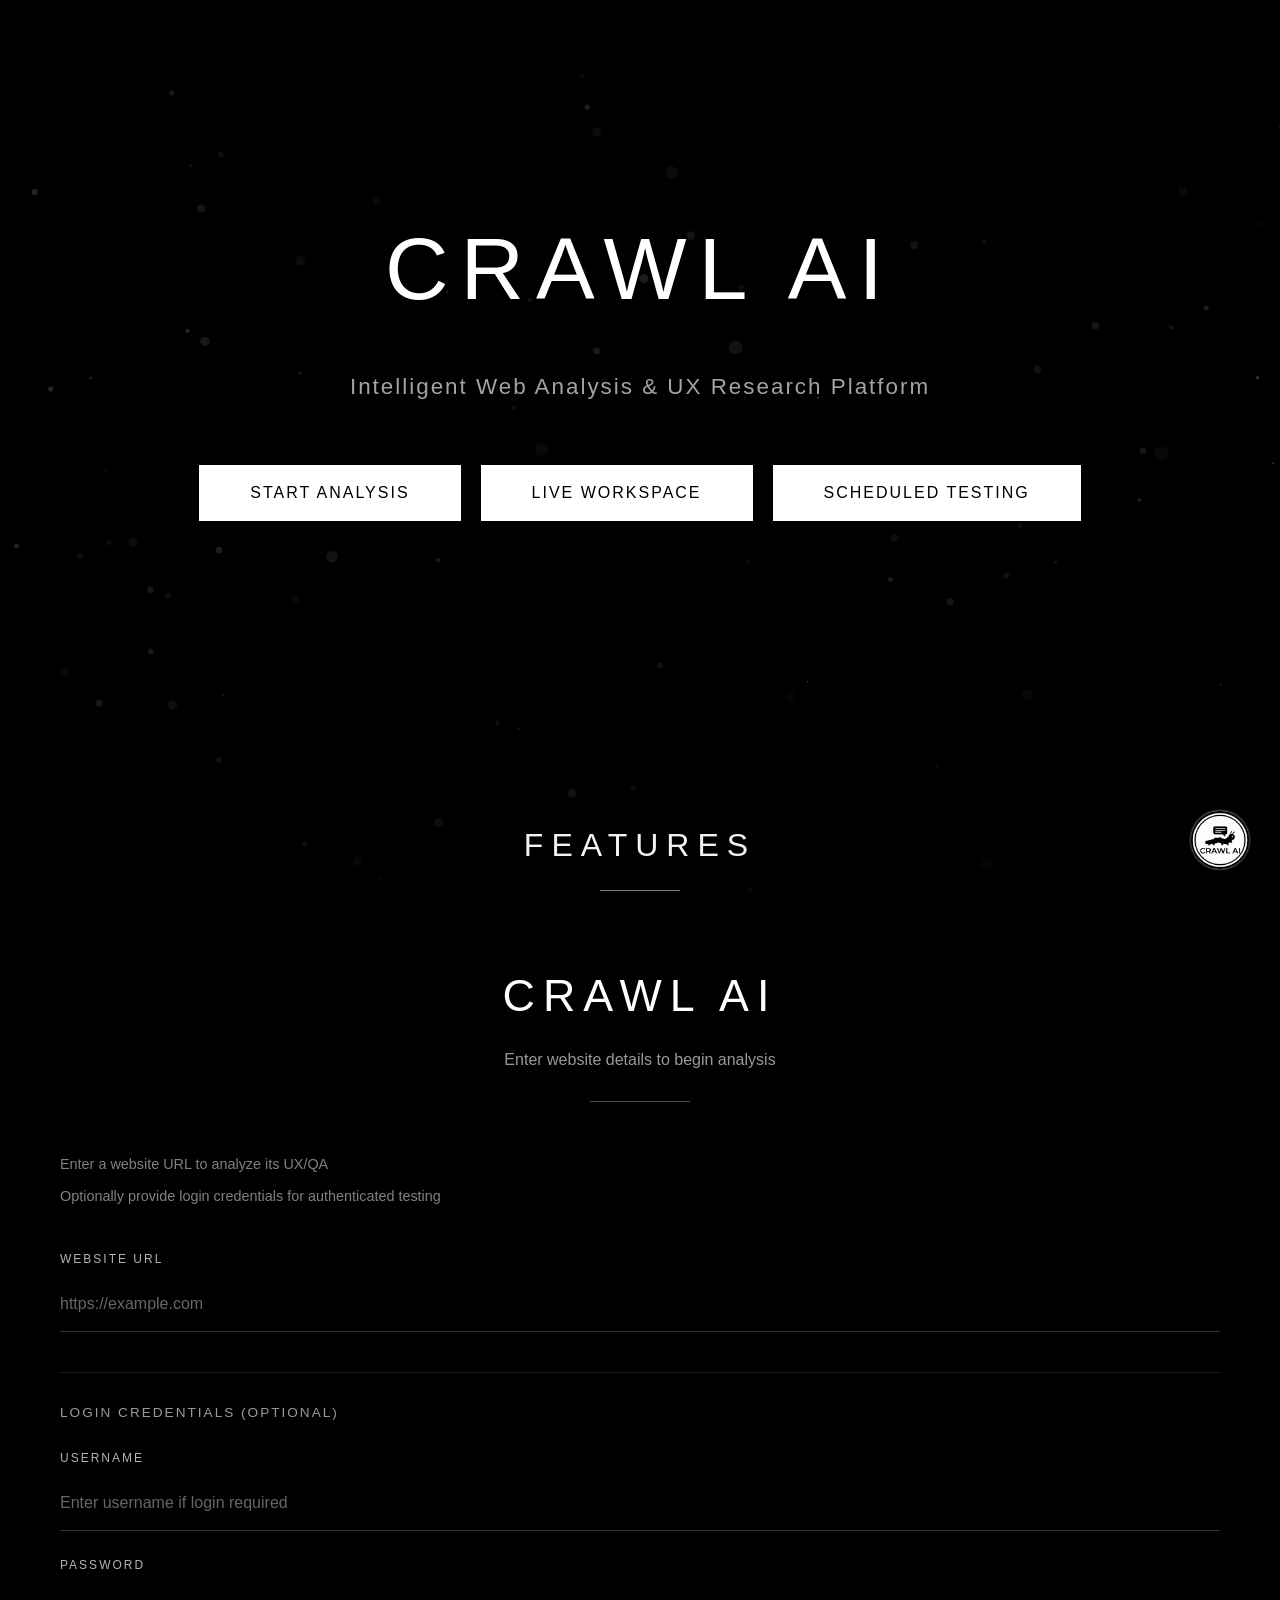
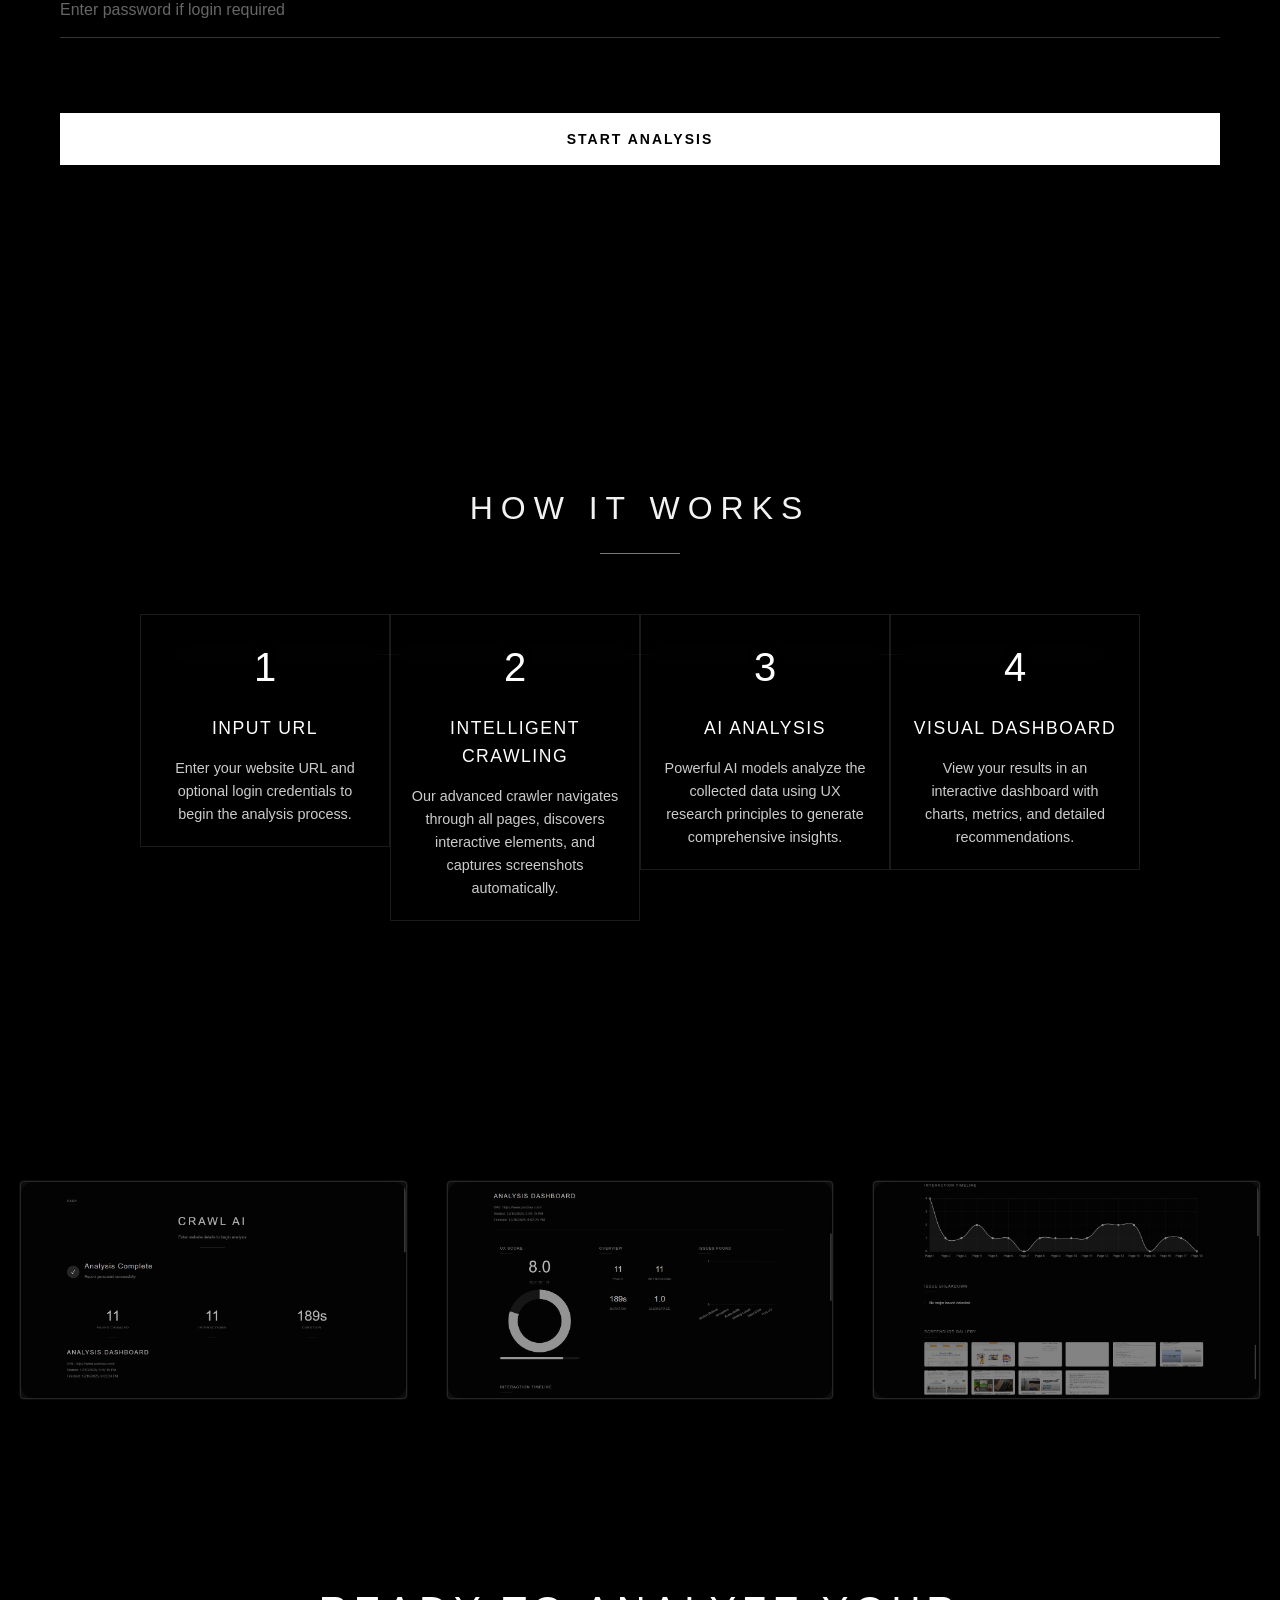
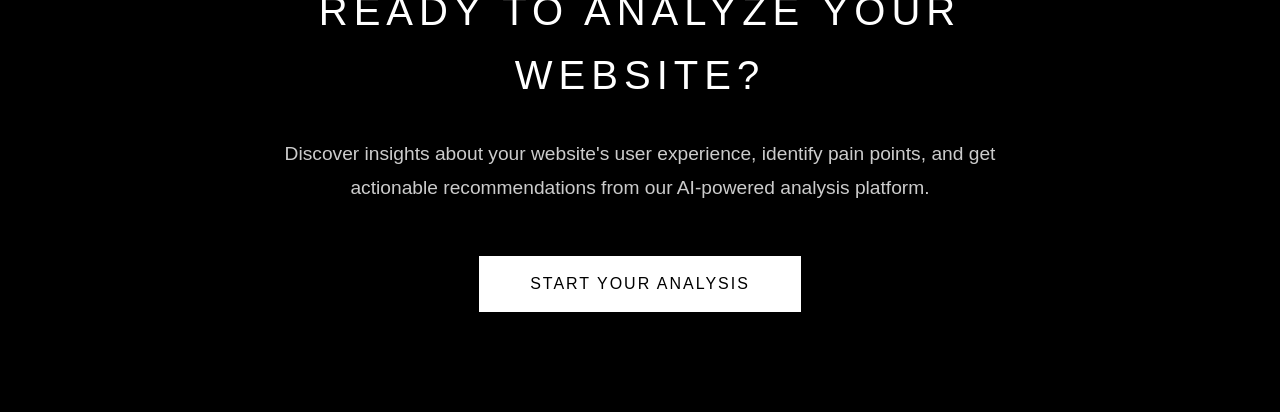
==== commit 7ce52023: "UI UPDATED" ====
--- a/index.html
+++ b/index.html
@@ -1,5 +1,6 @@
 <!DOCTYPE html>
 <html lang="en">
+
 <head>
     <meta charset="UTF-8">
     <meta name="viewport" content="width=device-width, initial-scale=1.0">
@@ -8,15 +9,20 @@
     <script src="https://cdn.jsdelivr.net/npm/chart.js@4.4.0/dist/chart.umd.min.js"></script>
     <link rel="stylesheet" type="text/css" href="styles.css?v=2">
 </head>
+
 <body>
+    <div class="background-container">
+        <canvas id="gravityCanvas"></canvas>
+        <div class="background-overlay"></div>
+    </div>
     <div class="landing-page" id="landingPage">
         <div class="hero-section">
             <h1>CRAWL AI</h1>
             <p class="tagline">Intelligent Web Analysis & UX Research Platform</p>
             <div style="display: flex; gap: 20px; justify-content: center; flex-wrap: wrap;">
                 <button class="start-btn" id="startCrawlingBtn">Start Analysis</button>
-                <button class="start-btn" id="liveWorkspaceBtn" style="background: linear-gradient(135deg, #667eea 0%, #764ba2 100%);">Live Workspace</button>
-                <button class="start-btn" id="scheduledTestingBtn" style="background: linear-gradient(135deg, #f093fb 0%, #f5576c 100%);">Scheduled Testing</button>
+                <button class="start-btn" id="liveWorkspaceBtn">Live Workspace</button>
+                <button class="start-btn" id="scheduledTestingBtn">Scheduled Testing</button>
             </div>
         </div>
 
@@ -26,32 +32,38 @@
                 <div class="feature-card">
                     <div class="feature-icon">01</div>
                     <h3>Comprehensive Crawling</h3>
-                    <p>Automatically discovers and crawls all pages, buttons, links, and interactive elements across your entire website with intelligent loop detection and navigation.</p>
+                    <p>Automatically discovers and crawls all pages, buttons, links, and interactive elements across
+                        your entire website with intelligent loop detection and navigation.</p>
                 </div>
                 <div class="feature-card">
                     <div class="feature-icon">02</div>
                     <h3>AI-Powered Analysis</h3>
-                    <p>Advanced AI models analyze your website's UX/UI using human psychology principles, cognitive load theory, and emotional design patterns to provide actionable insights.</p>
+                    <p>Advanced AI models analyze your website's UX/UI using human psychology principles, cognitive load
+                        theory, and emotional design patterns to provide actionable insights.</p>
                 </div>
                 <div class="feature-card">
                     <div class="feature-icon">03</div>
                     <h3>Interactive Dashboard</h3>
-                    <p>Visualize your website's performance with animated charts, metrics, user journey predictions, and comprehensive analytics in a beautiful black-and-white interface.</p>
+                    <p>Visualize your website's performance with animated charts, metrics, user journey predictions, and
+                        comprehensive analytics in a beautiful black-and-white interface.</p>
                 </div>
                 <div class="feature-card">
                     <div class="feature-icon">04</div>
                     <h3>Screenshot Gallery</h3>
-                    <p>Automatically captures screenshots of every page visited, providing visual evidence of your website's structure and design for detailed analysis.</p>
+                    <p>Automatically captures screenshots of every page visited, providing visual evidence of your
+                        website's structure and design for detailed analysis.</p>
                 </div>
                 <div class="feature-card">
                     <div class="feature-icon">05</div>
                     <h3>Human-Centered Reports</h3>
-                    <p>Receive detailed UX research reports written from a senior UX researcher's perspective, focusing on emotional impact, accessibility, and user experience.</p>
+                    <p>Receive detailed UX research reports written from a senior UX researcher's perspective, focusing
+                        on emotional impact, accessibility, and user experience.</p>
                 </div>
                 <div class="feature-card">
                     <div class="feature-icon">06</div>
                     <h3>PDF Export</h3>
-                    <p>Download comprehensive PDF reports and screenshot galleries for offline review, presentations, and documentation of your website analysis.</p>
+                    <p>Download comprehensive PDF reports and screenshot galleries for offline review, presentations,
+                        and documentation of your website analysis.</p>
                 </div>
             </div>
         </div>
@@ -63,25 +75,29 @@
                     <div class="workflow-step step-1">
                         <div class="step-number">1</div>
                         <div class="step-title">Input URL</div>
-                        <div class="step-description">Enter your website URL and optional login credentials to begin the analysis process.</div>
+                        <div class="step-description">Enter your website URL and optional login credentials to begin the
+                            analysis process.</div>
                     </div>
                     <div class="workflow-connector connector-1"></div>
                     <div class="workflow-step step-2">
                         <div class="step-number">2</div>
                         <div class="step-title">Intelligent Crawling</div>
-                        <div class="step-description">Our advanced crawler navigates through all pages, discovers interactive elements, and captures screenshots automatically.</div>
+                        <div class="step-description">Our advanced crawler navigates through all pages, discovers
+                            interactive elements, and captures screenshots automatically.</div>
                     </div>
                     <div class="workflow-connector connector-2"></div>
                     <div class="workflow-step step-3">
                         <div class="step-number">3</div>
                         <div class="step-title">AI Analysis</div>
-                        <div class="step-description">Powerful AI models analyze the collected data using UX research principles to generate comprehensive insights.</div>
+                        <div class="step-description">Powerful AI models analyze the collected data using UX research
+                            principles to generate comprehensive insights.</div>
                     </div>
                     <div class="workflow-connector connector-3"></div>
                     <div class="workflow-step step-4">
                         <div class="step-number">4</div>
                         <div class="step-title">Visual Dashboard</div>
-                        <div class="step-description">View your results in an interactive dashboard with charts, metrics, and detailed recommendations.</div>
+                        <div class="step-description">View your results in an interactive dashboard with charts,
+                            metrics, and detailed recommendations.</div>
                     </div>
                 </div>
             </div>
@@ -103,8 +119,9 @@
 
         <div class="cta-section">
             <h2>Ready to Analyze Your Website?</h2>
-            <p>Discover insights about your website's user experience, identify pain points, and get actionable recommendations from our AI-powered analysis platform.</p>
-            <button class="start-btn" onclick="document.getElementById('startCrawlingBtn').click()">Start Your Analysis</button>
+            <p>Discover insights about your website's user experience, identify pain points, and get actionable
+                recommendations from our AI-powered analysis platform.</p>
+            <button class="start-btn" id="ctaStartBtn">Start Your Analysis</button>
         </div>
     </div>
 
@@ -113,7 +130,7 @@
     <div class="form-section" id="formSection">
         <div class="container">
             <button class="back-btn" id="backBtn" style="display: none;">Back</button>
-            
+
             <div class="header">
                 <h1>CRAWL AI</h1>
                 <p>Enter website details to begin analysis</p>
@@ -128,35 +145,21 @@
                 <form id="testForm">
                     <div class="form-group">
                         <label for="url">Website URL</label>
-                        <input 
-                            type="url" 
-                            id="url" 
-                            name="url" 
-                            placeholder="https://example.com" 
-                            required
-                        >
+                        <input type="url" id="url" name="url" placeholder="https://example.com" required>
                     </div>
 
                     <div class="optional-section">
                         <h3>Login Credentials (Optional)</h3>
                         <div class="form-group">
                             <label for="username">Username</label>
-                            <input 
-                                type="text" 
-                                id="username" 
-                                name="username" 
-                                placeholder="Enter username if login required"
-                            >
+                            <input type="text" id="username" name="username"
+                                placeholder="Enter username if login required">
                         </div>
 
                         <div class="form-group">
                             <label for="password">Password</label>
-                            <input 
-                                type="password" 
-                                id="password" 
-                                name="password" 
-                                placeholder="Enter password if login required"
-                            >
+                            <input type="password" id="password" name="password"
+                                placeholder="Enter password if login required">
                         </div>
                     </div>
 
@@ -238,19 +241,15 @@
         <div class="chatbot-messages" id="chatbotMessages">
             <div class="chatbot-message bot-message">
                 <div class="message-content">
-                    <p>Hello! I'm your CRAWL AI assistant. I can help you understand your website analysis report and provide recommendations for improvement.</p>
+                    <p>Hello! I'm your CRAWL AI assistant. I can help you understand your website analysis report and
+                        provide recommendations for improvement.</p>
                     <p class="message-time">Just now</p>
                 </div>
             </div>
         </div>
         <div class="chatbot-input-container">
-            <input 
-                type="text" 
-                id="chatbotInput" 
-                class="chatbot-input" 
-                placeholder="Ask me about your website analysis..."
-                autocomplete="off"
-            >
+            <input type="text" id="chatbotInput" class="chatbot-input"
+                placeholder="Ask me about your website analysis..." autocomplete="off">
             <button class="chatbot-send" id="chatbotSend">
                 <svg width="20" height="20" viewBox="0 0 24 24" fill="none" stroke="currentColor" stroke-width="2">
                     <line x1="22" y1="2" x2="11" y2="13"></line>
@@ -273,10 +272,11 @@
     </button>
 
     <!-- Scheduled Testing Section -->
-    <div class="scheduled-testing-section" id="scheduledTestingSection" style="display: none; position: fixed; top: 0; left: 0; width: 100%; height: 100vh; z-index: 1000; background: #0a0a0a; overflow-y: auto;">
+    <div class="scheduled-testing-section" id="scheduledTestingSection"
+        style="display: none; position: fixed; top: 0; left: 0; width: 100%; height: 100vh; z-index: 1000; background: #0a0a0a; overflow-y: auto;">
         <div class="container" style="max-width: 1200px; margin: 0 auto; padding: 40px 20px;">
             <button class="back-btn" id="scheduledTestingBackBtn" style="margin-bottom: 20px;">← Back</button>
-            
+
             <div class="header">
                 <h1>Scheduled Testing</h1>
                 <p>Automate your tests to run on a schedule</p>
@@ -293,7 +293,8 @@
 
                     <div class="form-group">
                         <label for="scheduleTask">Task Description (Optional)</label>
-                        <textarea id="scheduleTask" name="task_description" placeholder="Describe what the test should do..." rows="3"></textarea>
+                        <textarea id="scheduleTask" name="task_description"
+                            placeholder="Describe what the test should do..." rows="3"></textarea>
                     </div>
 
                     <div class="form-group">
@@ -350,7 +351,8 @@
                             </div>
                             <div style="flex: 1;">
                                 <label for="scheduleIntervalMinutes">Minutes</label>
-                                <input type="number" id="scheduleIntervalMinutes" name="interval_minutes" min="0" value="60">
+                                <input type="number" id="scheduleIntervalMinutes" name="interval_minutes" min="0"
+                                    value="60">
                             </div>
                         </div>
                     </div>
@@ -367,8 +369,42 @@
                         </label>
                     </div>
 
+                    <!-- Email Notification Settings -->
+                    <div class="form-group" style="border-top: 1px solid #333; padding-top: 20px; margin-top: 20px;">
+                        <h3 style="color: #fff; margin-bottom: 15px; font-size: 16px;">Email Notifications</h3>
+
+                        <div class="form-group">
+                            <label for="scheduleNotifyEmail">Notify me at (comma-separated emails)</label>
+                            <div style="display: flex; gap: 10px;">
+                                <input type="text" id="scheduleNotifyEmail" name="notify_email"
+                                    placeholder="email@example.com, another@example.com" style="flex: 1;">
+                                <button type="button" id="testEmailBtn" class="back-btn"
+                                    style="white-space: nowrap;">Test Email</button>
+                            </div>
+                            <small style="color: #999; font-size: 12px; display: block; margin-top: 5px;">
+                                Optional: Enter email addresses to receive notifications after test completion.
+                                Configure SMTP in .env file (SMTP_USER, SMTP_PASSWORD, etc.)
+                            </small>
+                            <div id="emailTestResult" style="margin-top: 10px; font-size: 12px;"></div>
+                        </div>
+
+                        <div class="form-group">
+                            <label style="display: flex; align-items: center; color: #fff; margin-bottom: 10px;">
+                                <input type="checkbox" id="scheduleNotifyOnSuccess" name="notify_on_success"
+                                    style="margin-right: 8px;">
+                                Notify on success
+                            </label>
+                            <label style="display: flex; align-items: center; color: #fff;">
+                                <input type="checkbox" id="scheduleNotifyOnFailure" name="notify_on_failure"
+                                    style="margin-right: 8px;">
+                                Notify on failure
+                            </label>
+                        </div>
+                    </div>
+
                     <button type="submit" class="start-btn" style="width: 100%;">Create Schedule</button>
-                    <button type="button" id="scheduleFormCancel" class="back-btn" style="width: 100%; margin-top: 10px; display: none;">Cancel</button>
+                    <button type="button" id="scheduleFormCancel" class="back-btn"
+                        style="width: 100%; margin-top: 10px; display: none;">Cancel</button>
                 </form>
             </div>
 
@@ -382,14 +418,15 @@
         </div>
     </div>
 
-    <div class="workspace-section" id="workspaceSection" style="display: none; position: fixed; top: 0; left: 0; width: 100%; height: 100vh; z-index: 1000;">
+    <div class="workspace-section" id="workspaceSection"
+        style="display: none; position: fixed; top: 0; left: 0; width: 100%; height: 100vh; z-index: 1000;">
         <div class="workspace-container">
             <div class="workspace-sidebar">
                 <div class="workspace-header">
                     <h2>Task Control</h2>
                     <button class="workspace-close-btn" id="workspaceCloseBtn">&times;</button>
                 </div>
-                
+
                 <div class="workspace-sidebar-content">
                     <div class="workspace-section-group">
                         <div class="workspace-section-title">SETUP</div>
@@ -399,46 +436,49 @@
                             <button class="workspace-btn" id="loadWorkspaceUrlBtn">Load URL</button>
                         </div>
                     </div>
-                    
+
                     <div class="workspace-section-group">
                         <div class="workspace-section-title">TASK PLANNING</div>
                         <div class="workspace-task-input">
                             <label for="workspaceTaskInput">WHAT DO YOU WANT THE AGENT TO DO?</label>
-                            <textarea id="workspaceTaskInput" placeholder="e.g., Click the login button, fill in username and password, then submit the form"></textarea>
+                            <textarea id="workspaceTaskInput"
+                                placeholder="e.g., Click the login button, fill in username and password, then submit the form"></textarea>
                             <button class="workspace-btn" id="planTasksBtn">Plan Tasks</button>
                         </div>
                     </div>
-                    
+
                     <div class="workspace-section-group">
                         <div class="workspace-section-title">EXECUTION CONTROLS</div>
                         <div class="workspace-controls">
-                            <button class="workspace-btn workspace-btn-primary" id="startExecutionBtn" disabled>Start</button>
+                            <button class="workspace-btn workspace-btn-primary" id="startExecutionBtn"
+                                disabled>Start</button>
                             <button class="workspace-btn" id="pauseExecutionBtn" disabled>Pause</button>
                             <button class="workspace-btn" id="resumeExecutionBtn" disabled>Resume</button>
                             <button class="workspace-btn" id="stopExecutionBtn" disabled>Stop</button>
                         </div>
                     </div>
-                    
+
                     <div class="workspace-section-group workspace-section-group-expand">
                         <div class="workspace-section-title">TASK LIST</div>
                         <div class="workspace-tasks" id="workspaceTasks">
                             <div class="task-list" id="taskList">
-                                </div>
-                        </div>
-                    </div>
-                    
+                            </div>
+                        </div>
+                    </div>
+
                     <div class="workspace-section-group">
                         <div class="workspace-section-title">STATUS</div>
                         <div class="workspace-status" id="workspaceStatus">
                             <p>Ready to start</p>
                         </div>
-                        <button type="button" class="workspace-btn workspace-btn-info" id="workspaceAgentStatusBtn" style="margin-top: 12px; width: 100%;">
+                        <button type="button" class="workspace-btn workspace-btn-info" id="workspaceAgentStatusBtn"
+                            style="margin-top: 12px; width: 100%;">
                             📊 Agent Status & Tasks
                         </button>
                     </div>
                 </div>
             </div>
-            
+
             <div class="workspace-main">
                 <div class="workspace-browser-header">
                     <h3>Live Browser Preview</h3>
@@ -455,16 +495,16 @@
             </div>
         </div>
     </div>
-    
+
     <div id="workspaceAgentPopup" class="workspace-agent-popup" style="display: none !important;">
         <div class="workspace-agent-popup-overlay"></div>
-        
+
         <div class="workspace-agent-popup-content">
             <div class="workspace-agent-popup-header">
                 <h3><span class="agent-pulse-icon"></span> AGENT COMMAND CENTER</h3>
                 <button class="workspace-agent-popup-close" id="workspaceAgentPopupClose">&times;</button>
             </div>
-            
+
             <div class="workspace-agent-popup-body">
                 <!-- Left Side: Execution Report -->
                 <div class="workspace-agent-report-panel">
@@ -474,7 +514,7 @@
                             <p>Agent standing by...</p>
                         </div>
                     </div>
-                    
+
                     <div class="workspace-agent-status-section" style="border-bottom: none; padding-bottom: 0;">
                         <h4>Execution Report</h4>
                     </div>
@@ -482,22 +522,20 @@
                         <p class="workspace-agent-empty">No active tasks planned.</p>
                     </div>
                 </div>
-                
+
                 <!-- Right Side: Command Interface -->
                 <div class="workspace-agent-command-panel">
                     <div class="workspace-agent-chat-container">
                         <div id="agentChatMessages" class="workspace-agent-chat-messages">
                             <div class="agent-chat-msg agent-chat-bot">
-                                <p>System initialized. I am ready to assist with task planning and execution monitoring.</p>
+                                <p>System initialized. I am ready to assist with task planning and execution monitoring.
+                                </p>
                             </div>
                         </div>
-                        
+
                         <div class="workspace-agent-chat-input-container">
-                            <input type="text" 
-                                   id="workspaceAgentChatInput" 
-                                   class="workspace-agent-chat-input" 
-                                   placeholder="Command the agent or ask for status..."
-                                   autocomplete="off">
+                            <input type="text" id="workspaceAgentChatInput" class="workspace-agent-chat-input"
+                                placeholder="Command the agent or ask for status..." autocomplete="off">
                             <button id="workspaceAgentChatSend" class="workspace-agent-chat-send">SEND</button>
                         </div>
                     </div>
@@ -508,7 +546,9 @@
 
     <script src="https://cdn.socket.io/4.0.0/socket.io.min.js"></script>
     <script src="script.js"></script>
+    <script src="background_3d.js"></script>
     <script src="workspace.js"></script>
     <script src="scheduled_testing.js"></script>
 </body>
+
 </html>
--- a/styles.css
+++ b/styles.css
@@ -7,11 +7,13 @@
 body {
     font-family: 'Arial', sans-serif;
     background: #000000;
+    /* Fallback */
     color: #ffffff;
     min-height: 100vh;
     padding: 0;
     line-height: 1.6;
     overflow-x: hidden;
+    position: relative;
 }
 
 
@@ -45,6 +47,53 @@
     padding: 20px;
 }
 
+/* Background & Parallax */
+.background-container {
+    position: fixed;
+    top: 0;
+    left: 0;
+    width: 100vw;
+    height: 100vh;
+    z-index: -1;
+    overflow: hidden;
+    background: #000000;
+}
+
+#gravityCanvas {
+    position: absolute;
+    top: 0;
+    left: 0;
+    width: 100%;
+    height: 100%;
+    z-index: 0;
+    pointer-events: none;
+}
+
+.background-overlay {
+    position: absolute;
+    top: 0;
+    left: 0;
+    width: 100%;
+    height: 100%;
+    background: linear-gradient(to bottom,
+            rgba(0, 0, 0, 0.6) 0%,
+            rgba(0, 0, 0, 0.3) 40%,
+            rgba(0, 0, 0, 0.7) 100%);
+    z-index: 1;
+}
+
+@keyframes backgroundFloat {
+
+    /* Kept for potential future use but disabled */
+    0% {
+        transform: scale(1);
+    }
+
+    100% {
+        transform: scale(1);
+    }
+}
+
 /* Landing Page */
 .landing-page {
     min-height: 100vh;
@@ -53,6 +102,8 @@
     padding: 0;
     transition: transform 0.5s ease-in-out;
     overflow-x: hidden;
+    position: relative;
+    z-index: 1;
 }
 
 .landing-page.slide-up {
@@ -61,25 +112,14 @@
 
 /* Hero Section */
 .hero-section {
-    min-height: 100vh;
+    min-height: 80vh;
     display: flex;
     flex-direction: column;
     justify-content: center;
     align-items: center;
     text-align: center;
-    padding: 80px 20px 60px;
-    position: relative;
-}
-
-.hero-section::before {
-    content: '';
-    position: absolute;
-    top: 0;
-    left: 0;
-    right: 0;
-    bottom: 0;
-    background: radial-gradient(circle at 50% 50%, rgba(255, 255, 255, 0.03) 0%, transparent 70%);
-    pointer-events: none;
+    padding: 80px 20px;
+    background: transparent;
 }
 
 .hero-section h1 {
@@ -88,61 +128,36 @@
     margin-bottom: 30px;
     letter-spacing: 12px;
     text-transform: uppercase;
-    position: relative;
-    z-index: 1;
-    animation: fadeInUp 1s ease-out;
-}
-
-.hero-section h1.text-breaking {
-    opacity: 0;
-    pointer-events: none;
-}
-.text-particle {
-    position: fixed;
-    color: rgba(255, 255, 255, 0.95);
-    font-size: 5.5em;
-    font-weight: 300;
-    letter-spacing: 12px;
-    pointer-events: none;
-    z-index: 10000;
-    transform-style: preserve-3d;
-    will-change: transform, opacity;
-    text-shadow: 0 0 20px rgba(255, 255, 255, 0.5);
+    color: #ffffff;
 }
 
 .hero-section .tagline {
     font-size: 1.4em;
     margin-bottom: 60px;
-    opacity: 0.7;
+    opacity: 0.8;
     max-width: 700px;
     font-weight: 300;
     letter-spacing: 2px;
-    position: relative;
-    z-index: 1;
-    animation: fadeInUp 1s ease-out 0.2s both;
+    color: #cccccc;
 }
 
 .start-btn {
     background: #ffffff;
     color: #000000;
-    padding: 20px 60px;
-    border: 2px solid #ffffff;
+    padding: 18px 50px;
+    border: 1px solid #ffffff;
     font-size: 16px;
-    font-weight: 600;
+    font-weight: 500;
     cursor: pointer;
-    transition: all 0.4s ease;
-    text-transform: uppercase;
-    letter-spacing: 3px;
-    position: relative;
-    z-index: 1;
-    animation: fadeInUp 1s ease-out 0.4s both;
+    transition: all 0.3s ease;
+    text-transform: uppercase;
+    letter-spacing: 2px;
 }
 
 .start-btn:hover {
     background: #000000;
     color: #ffffff;
-    transform: translateY(-3px);
-    box-shadow: 0 15px 40px rgba(255, 255, 255, 0.2);
+    border-color: #ffffff;
 }
 
 /* Features Section */
@@ -184,38 +199,25 @@
 .feature-card {
     padding: 40px 30px;
     border: 1px solid rgba(255, 255, 255, 0.1);
-    transition: all 0.4s ease;
-    position: relative;
-    background: rgba(255, 255, 255, 0.02);
-}
-
-.feature-card::before {
-    content: '';
-    position: absolute;
-    top: 0;
-    left: 0;
-    width: 100%;
-    height: 1px;
-    background: rgba(255, 255, 255, 0.3);
-    transform: scaleX(0);
-    transition: transform 0.4s ease;
+    transition: all 0.3s ease;
+    background: rgba(0, 0, 0, 0.5);
+    backdrop-filter: blur(10px);
+    -webkit-backdrop-filter: blur(10px);
+    box-shadow: 0 4px 30px rgba(0, 0, 0, 0.1);
 }
 
 .feature-card:hover {
-    border-color: rgba(255, 255, 255, 0.3);
+    border-color: rgba(255, 255, 255, 0.5);
+    background: rgba(20, 20, 20, 0.7);
     transform: translateY(-5px);
-    background: rgba(255, 255, 255, 0.04);
-}
-
-.feature-card:hover::before {
-    transform: scaleX(1);
 }
 
 .feature-icon {
     font-size: 3em;
     margin-bottom: 25px;
-    opacity: 0.9;
+    opacity: 1;
     font-weight: 300;
+    color: #ffffff;
 }
 
 .feature-card h3 {
@@ -224,12 +226,13 @@
     margin-bottom: 20px;
     letter-spacing: 2px;
     text-transform: uppercase;
+    color: #ffffff;
 }
 
 .feature-card p {
     font-size: 1em;
     line-height: 1.8;
-    opacity: 0.7;
+    color: #cccccc;
     font-weight: 300;
 }
 
@@ -242,212 +245,108 @@
 }
 
 .workflow-diagram {
-    perspective: 2000px;
-    margin: 80px 0;
-    height: 400px;
+    margin: 60px 0;
     display: flex;
     justify-content: center;
     align-items: center;
-    overflow: visible;
+}
+
+.diagram-container {
+    width: 100%;
+    max-width: 1200px;
+    display: flex;
+    justify-content: space-between;
+    align-items: flex-start;
+    padding: 0 20px;
     position: relative;
 }
 
-.diagram-container {
-    position: relative;
-    width: 100%;
-    max-width: 1400px;
-    height: 100%;
-    transform-style: preserve-3d;
-    animation: timelineFloat 20s infinite ease-in-out;
-    transition: animation-play-state 0.3s ease;
-    margin: 0 auto;
-    display: flex;
-    justify-content: space-between;
-    align-items: center;
-    padding: 0 50px;
-}
-
-.workflow-diagram:hover .diagram-container {
-    animation-play-state: paused;
-}
-
-@keyframes timelineFloat {
-    0%, 100% { 
-        transform: rotateY(0deg) rotateX(8deg) translateZ(0px); 
-    }
-    25% { 
-        transform: rotateY(5deg) rotateX(4deg) translateZ(20px); 
-    }
-    50% { 
-        transform: rotateY(0deg) rotateX(0deg) translateZ(30px); 
-    }
-    75% { 
-        transform: rotateY(-5deg) rotateX(4deg) translateZ(20px); 
-    }
-}
-
-/* Pause animation when hovering over any step */
-.workflow-diagram:hover .diagram-container {
-    animation-play-state: paused;
-}
-
-/* Enhanced diamond pattern with better depth */
-.workflow-step::before {
+/* Connecting Line */
+.diagram-container::before {
     content: '';
     position: absolute;
-    top: -2px;
-    left: -2px;
-    right: -2px;
-    bottom: -2px;
-    background: linear-gradient(135deg, rgba(255, 255, 255, 0.1), rgba(255, 255, 255, 0.05));
-    border-radius: 2px;
-    opacity: 0;
-    transition: opacity 0.6s ease;
-    z-index: -1;
-}
-
-.workflow-step:hover::before {
-    opacity: 1;
+    top: 40px;
+    /* Adjust based on icon/number height */
+    left: 50px;
+    right: 50px;
+    height: 1px;
+    background: #333;
+    z-index: 0;
 }
 
 .workflow-step {
     position: relative;
     width: 250px;
-    padding: 35px 25px;
-    background: rgba(255, 255, 255, 0.1);
-    border: 1px solid rgba(255, 255, 255, 0.35);
+    padding: 20px;
+    background: rgba(0, 0, 0, 0.5);
+    backdrop-filter: blur(10px);
+    -webkit-backdrop-filter: blur(10px);
+    border: 1px solid rgba(255, 255, 255, 0.1);
     text-align: center;
-    transition: all 0.6s cubic-bezier(0.34, 1.56, 0.64, 1);
-    backdrop-filter: blur(10px);
-    box-shadow: 0 10px 30px rgba(0, 0, 0, 0.3), 0 0 20px rgba(255, 255, 255, 0.1);
-    z-index: 2;
-    cursor: pointer;
-    flex-shrink: 0;
+    transition: all 0.3s ease;
+    z-index: 1;
 }
 
 .workflow-step:hover {
-    background: rgba(255, 255, 255, 0.18);
-    border-color: rgba(255, 255, 255, 0.7);
-    transform: scale(1.2) translateZ(300px) rotateY(0deg) rotateX(0deg) !important;
-    box-shadow: 0 30px 80px rgba(255, 255, 255, 0.3), 0 0 40px rgba(255, 255, 255, 0.2);
-    z-index: 100 !important;
-    animation-play-state: paused !important;
-}
-
-/* Ensure hovered element is always on top */
-.workflow-step:hover ~ .workflow-step {
-    z-index: 1;
-}
-
-/* Enhanced hover effects for step content */
-.workflow-step:hover .step-number {
-    transform: scale(1.1);
-    text-shadow: 0 0 20px rgba(255, 255, 255, 0.5);
-}
-
-.workflow-step:hover .step-title {
-    transform: translateY(-2px);
-    letter-spacing: 3px;
-}
-
-.workflow-step:hover .step-description {
-    opacity: 1;
-}
-
-/* Horizontal 3D Timeline Layout */
-.workflow-step.step-1 {
-    position: relative;
-    transform: translateZ(50px) rotateY(-8deg) rotateX(5deg);
-    animation: stepFloat1 4s ease-in-out infinite;
-}
-
-.workflow-step.step-2 {
-    position: relative;
-    transform: translateZ(100px) rotateY(-4deg) rotateX(3deg);
-    animation: stepFloat2 4s ease-in-out infinite 0.5s;
-}
-
-.workflow-step.step-3 {
-    position: relative;
-    transform: translateZ(150px) rotateY(4deg) rotateX(-3deg);
-    animation: stepFloat3 4s ease-in-out infinite 1s;
-}
-
-.workflow-step.step-4 {
-    position: relative;
-    transform: translateZ(120px) rotateY(8deg) rotateX(-5deg);
-    animation: stepFloat4 4s ease-in-out infinite 1.5s;
-}
-
-@keyframes stepFloat1 {
-    0%, 100% { transform: translateZ(50px) rotateY(-8deg) rotateX(5deg); }
-    50% { transform: translateZ(80px) rotateY(-6deg) rotateX(3deg); }
-}
-
-@keyframes stepFloat2 {
-    0%, 100% { transform: translateZ(100px) rotateY(-4deg) rotateX(3deg); }
-    50% { transform: translateZ(130px) rotateY(-2deg) rotateX(1deg); }
-}
-
-@keyframes stepFloat3 {
-    0%, 100% { transform: translateZ(150px) rotateY(4deg) rotateX(-3deg); }
-    50% { transform: translateZ(180px) rotateY(2deg) rotateX(-1deg); }
-}
-
-@keyframes stepFloat4 {
-    0%, 100% { transform: translateZ(120px) rotateY(8deg) rotateX(-5deg); }
-    50% { transform: translateZ(150px) rotateY(6deg) rotateX(-3deg); }
+    border-color: rgba(255, 255, 255, 0.5);
+    background: rgba(20, 20, 20, 0.7);
+    transform: scale(1.05);
+    /* Made subtle and removed !important */
 }
 
 .step-number {
     font-size: 2.5em;
     font-weight: 300;
-    margin-bottom: 12px;
-    opacity: 0.95;
-    color: rgba(255, 255, 255, 0.95);
-    text-shadow: 0 0 10px rgba(255, 255, 255, 0.3);
-    transition: all 0.6s cubic-bezier(0.34, 1.56, 0.64, 1);
+    margin-bottom: 15px;
+    color: #ffffff;
     display: block;
+    background: transparent;
+    width: 60px;
+    margin-left: auto;
+    margin-right: auto;
+    text-shadow: 0 0 10px rgba(0, 0, 0, 0.5);
 }
 
 .step-title {
-    font-size: 1em;
+    font-size: 1.1em;
     font-weight: 400;
-    margin-bottom: 10px;
+    margin-bottom: 15px;
     letter-spacing: 1.5px;
     text-transform: uppercase;
-    color: rgba(255, 255, 255, 0.95);
-    transition: all 0.6s cubic-bezier(0.34, 1.56, 0.64, 1);
+    color: #ffffff;
     display: block;
 }
 
 .step-description {
-    font-size: 0.85em;
-    opacity: 0.8;
+    font-size: 0.9em;
     line-height: 1.6;
-    font-weight: 300;
-    color: rgba(255, 255, 255, 0.85);
-    transition: opacity 0.6s ease;
+    color: #cccccc;
 }
 
 .workflow-connector {
-    position: absolute;
-    height: 3px;
-    background: linear-gradient(90deg, rgba(255, 255, 255, 0.3), rgba(255, 255, 255, 0.15));
-    transform-origin: left center;
-    animation: connectorPulse 2s ease-in-out infinite;
-    z-index: 1;
-    top: 50%;
-    transform: translateY(-50%);
+    display: none;
+    /* Hide old connectors */
+}
+
+/* Remove 3D animations */
+.workflow-step.step-1,
+.workflow-step.step-2,
+.workflow-step.step-3,
+.workflow-step.step-4 {
+    transform: none;
+    animation: none;
 }
 
 @keyframes connectorPulse {
-    0%, 100% { 
-        opacity: 0.2; 
+
+    0%,
+    100% {
+        opacity: 0.2;
         transform: translateY(-50%) translateZ(75px) scaleX(1);
     }
-    50% { 
-        opacity: 0.5; 
+
+    50% {
+        opacity: 0.5;
         transform: translateY(-50%) translateZ(100px) scaleX(1.05);
     }
 }
@@ -466,11 +365,14 @@
 }
 
 @keyframes arrowPulse {
-    0%, 100% { 
+
+    0%,
+    100% {
         opacity: 0.3;
         transform: translateX(0);
     }
-    50% { 
+
+    50% {
         opacity: 0.7;
         transform: translateX(5px);
     }
@@ -496,9 +398,9 @@
 }
 
 /* Enhance connectors on step hover */
-.workflow-step.step-1:hover ~ .connector-1,
-.workflow-step.step-2:hover ~ .connector-2,
-.workflow-step.step-3:hover ~ .connector-3 {
+.workflow-step.step-1:hover~.connector-1,
+.workflow-step.step-2:hover~.connector-2,
+.workflow-step.step-3:hover~.connector-3 {
     background: linear-gradient(90deg, rgba(255, 255, 255, 0.7), rgba(255, 255, 255, 0.5));
     height: 4px;
     transform: translateY(-50%) translateZ(200px) scaleX(1.1);
@@ -576,7 +478,7 @@
         grid-template-columns: repeat(2, 1fr);
         gap: 30px;
     }
-    
+
     .screenshot-item:last-child {
         grid-column: 1 / -1;
         max-width: 500px;
@@ -588,16 +490,16 @@
     .prototype-screenshots-section {
         padding: 80px 20px 60px;
     }
-    
+
     .screenshots-grid {
         grid-template-columns: 1fr;
         gap: 30px;
     }
-    
+
     .screenshot-item {
         max-width: 100%;
     }
-    
+
     .screenshot-item:last-child {
         grid-column: 1;
     }
@@ -607,7 +509,7 @@
     .prototype-screenshots-section {
         padding: 60px 15px 40px;
     }
-    
+
     .screenshots-grid {
         gap: 25px;
     }
@@ -627,95 +529,20 @@
     margin-bottom: 30px;
     letter-spacing: 6px;
     text-transform: uppercase;
+    color: #ffffff;
 }
 
 .cta-section p {
     font-size: 1.2em;
-    opacity: 0.7;
+    color: #cccccc;
     margin-bottom: 50px;
     line-height: 1.8;
     font-weight: 300;
 }
 
-@keyframes fadeInUp {
-    from {
-        opacity: 0;
-        transform: translateY(30px);
-    }
-    to {
-        opacity: 1;
-        transform: translateY(0);
-    }
-}
-
 /* Smooth Scrolling */
 html {
     scroll-behavior: smooth;
-}
-
-/* Particle Animation Container */
-.particle-container {
-    position: fixed;
-    top: 0;
-    left: 0;
-    width: 100%;
-    height: 100%;
-    pointer-events: none;
-    z-index: 9999;
-    overflow: hidden;
-    opacity: 0;
-    transition: opacity 0.3s ease;
-    perspective: 2000px;
-    transform-style: preserve-3d;
-}
-
-.particle-container.active {
-    opacity: 1;
-}
-
-.particle {
-    position: absolute;
-    width: 3px;
-    height: 3px;
-    background: rgba(255, 255, 255, 0.9);
-    border-radius: 50%;
-    pointer-events: none;
-    box-shadow: 0 0 8px rgba(255, 255, 255, 0.8), 0 0 12px rgba(255, 255, 255, 0.4);
-    transform-style: preserve-3d;
-}
-
-.particle-large {
-    position: absolute;
-    width: 10px;
-    height: 10px;
-    background: rgba(255, 255, 255, 0.95);
-    border-radius: 50%;
-    pointer-events: none;
-    box-shadow: 0 0 15px rgba(255, 255, 255, 0.9), 0 0 25px rgba(255, 255, 255, 0.6), 0 0 35px rgba(255, 255, 255, 0.3);
-    transform-style: preserve-3d;
-}
-
-/* Particle Animation - Flow to Form with 3D effect */
-@keyframes particleFlow {
-    0% {
-        transform: translate3d(0, 0, 0) scale(1) rotateY(0deg);
-        opacity: 1;
-    }
-    30% {
-        opacity: 1;
-        transform: translate3d(calc(var(--flow-x) * 0.3), calc(var(--flow-y) * 0.3), calc(var(--flow-z) * 0.3)) scale(1.2) rotateY(180deg);
-    }
-    70% {
-        opacity: 0.7;
-    }
-    100% {
-        transform: translate3d(var(--flow-x), var(--flow-y), var(--flow-z)) scale(0.2) rotateY(360deg);
-        opacity: 0;
-    }
-}
-
-.particle-flow {
-    animation: particleFlow 2s cubic-bezier(0.4, 0, 0.2, 1) forwards;
 }
 
 /* Responsive Design */
@@ -734,38 +561,35 @@
         gap: 30px;
     }
 
-    .workflow-diagram {
-        height: auto;
-        min-height: 500px;
-    }
-
     .diagram-container {
         flex-direction: column;
+        align-items: center;
         gap: 40px;
-        padding: 20px;
-        animation: none;
-        transform: none !important;
+    }
+
+    .diagram-container::before {
+        display: none;
+        /* Hide connector line on mobile */
     }
 
     .workflow-step {
-        width: 90%;
+        width: 100%;
         max-width: 300px;
-        margin: 0 auto;
-        transform: none !important;
-        animation: none !important;
-    }
-
-    .workflow-step:hover {
-        transform: scale(1.1) !important;
-    }
-
-    .workflow-connector {
-        display: none;
-    }
-
-    .section-title {
-        font-size: 2em;
-    }
+    }
+}
+
+
+.workflow-step:hover {
+    transform: scale(1.05);
+    /* Made subtle and removed !important */
+}
+
+.workflow-connector {
+    display: none;
+}
+
+.section-title {
+    font-size: 2em;
 }
 
 /* Form Section */
@@ -781,6 +605,8 @@
     padding: 40px 20px;
     overflow-y: scroll;
     overflow-x: hidden;
+    z-index: 100;
+    /* Ensure it stays on top */
 }
 
 .form-section.active {
@@ -992,8 +818,15 @@
 }
 
 @keyframes pulse {
-    0%, 100% { opacity: 1; }
-    50% { opacity: 0.5; }
+
+    0%,
+    100% {
+        opacity: 1;
+    }
+
+    50% {
+        opacity: 0.5;
+    }
 }
 
 .progress-text {
@@ -1081,8 +914,13 @@
 }
 
 @keyframes spin {
-    0% { transform: rotate(0deg); }
-    100% { transform: rotate(360deg); }
+    0% {
+        transform: rotate(0deg);
+    }
+
+    100% {
+        transform: rotate(360deg);
+    }
 }
 
 .info-box {
@@ -1183,7 +1021,8 @@
 }
 
 .dashboard .summary-block {
-    grid-column: 1 / -1 !important; /* Force full width across all columns */
+    grid-column: 1 / -1 !important;
+    /* Force full width across all columns */
     width: 100% !important;
     max-width: 100% !important;
     box-sizing: border-box !important;
@@ -1249,6 +1088,7 @@
         opacity: 0;
         transform: translateY(20px);
     }
+
     to {
         opacity: 1;
         transform: translateY(0);
@@ -1387,7 +1227,7 @@
     bottom: 0;
     left: 0;
     right: 0;
-    background: linear-gradient(to top, rgba(0,0,0,0.8), transparent);
+    background: linear-gradient(to top, rgba(0, 0, 0, 0.8), transparent);
     padding: 8px;
     font-size: 0.7em;
     opacity: 0;
@@ -1624,9 +1464,12 @@
 }
 
 @keyframes pulse {
-    0%, 100% {
+
+    0%,
+    100% {
         transform: scale(1);
     }
+
     50% {
         transform: scale(1.1);
     }
@@ -1766,6 +1609,7 @@
         opacity: 0;
         transform: translateY(10px);
     }
+
     to {
         opacity: 1;
         transform: translateY(0);
@@ -1910,10 +1754,14 @@
 }
 
 @keyframes loadingDot {
-    0%, 80%, 100% {
+
+    0%,
+    80%,
+    100% {
         transform: scale(0.8);
         opacity: 0.5;
     }
+
     40% {
         transform: scale(1.2);
         opacity: 1;
@@ -1929,7 +1777,7 @@
         bottom: 100px;
         max-width: 400px;
     }
-    
+
     .chatbot-toggle {
         right: 20px;
         bottom: 20px;
@@ -2582,10 +2430,12 @@
         box-shadow: 0 0 0 0 rgba(102, 126, 234, 0.8);
         border-color: rgba(102, 126, 234, 0.8);
     }
+
     50% {
         box-shadow: 0 0 40px 10px rgba(102, 126, 234, 0.4);
         border-color: rgba(102, 126, 234, 1);
     }
+
     100% {
         box-shadow: 0 0 0 0 rgba(102, 126, 234, 0);
         border-color: rgba(102, 126, 234, 0.3);
@@ -2959,10 +2809,12 @@
     left: 0;
     width: 100%;
     height: 100vh;
-    z-index: 99999; /* Top priority */
+    z-index: 99999;
+    /* Top priority */
     justify-content: center;
     align-items: center;
-    pointer-events: none; /* Allow clicks through overlay if transparency desired, but see content below */
+    pointer-events: none;
+    /* Allow clicks through overlay if transparency desired, but see content below */
     visibility: hidden;
     opacity: 0;
     transition: opacity 0.3s ease, visibility 0.3s ease;
@@ -2988,14 +2840,17 @@
 
 .workspace-agent-popup-content {
     position: fixed;
-    width: 900px; /* Wider to accommodate two panels */
+    width: 900px;
+    /* Wider to accommodate two panels */
     max-height: 85vh;
-    background: #050505; /* Deep black */
+    background: #050505;
+    /* Deep black */
     border: 1px solid rgba(255, 255, 255, 0.15);
-    border-radius: 8px; /* Softer corners for modern look */
+    border-radius: 8px;
+    /* Softer corners for modern look */
     display: flex;
     flex-direction: column;
-    box-shadow: 
+    box-shadow:
         0 20px 50px rgba(0, 0, 0, 0.8),
         0 0 0 1px rgba(255, 255, 255, 0.05);
     animation: slideUpFade 0.3s cubic-bezier(0.16, 1, 0.3, 1);
@@ -3072,7 +2927,8 @@
     flex: 1;
     overflow: hidden;
     background: #000000;
-    min-height: 0; /* Allow flex shrinking */
+    min-height: 0;
+    /* Allow flex shrinking */
 }
 
 /* Left Panel: Execution Report */
@@ -3082,7 +2938,8 @@
     flex-direction: column;
     border-right: 1px solid rgba(255, 255, 255, 0.1);
     overflow-y: auto;
-    min-width: 0; /* Allow flex shrinking */
+    min-width: 0;
+    /* Allow flex shrinking */
 }
 
 /* Right Panel: Command Interface */
@@ -3091,7 +2948,8 @@
     display: flex;
     flex-direction: column;
     overflow: hidden;
-    min-width: 0; /* Allow flex shrinking */
+    min-width: 0;
+    /* Allow flex shrinking */
 }
 
 /* Section: Current Action */
@@ -3363,9 +3221,12 @@
 }
 
 @keyframes pulse-border {
-    0%, 100% {
+
+    0%,
+    100% {
         border-color: rgba(102, 126, 234, 0.3);
     }
+
     50% {
         border-color: rgba(102, 126, 234, 0.6);
     }
@@ -3480,12 +3341,27 @@
 
 /* Animations */
 @keyframes slideUpFade {
-    from { opacity: 0; transform: translateY(10px); }
-    to { opacity: 1; transform: translateY(0); }
+    from {
+        opacity: 0;
+        transform: translateY(10px);
+    }
+
+    to {
+        opacity: 1;
+        transform: translateY(0);
+    }
 }
 
 @keyframes pulse-green {
-    0% { box-shadow: 0 0 0 0 rgba(76, 175, 80, 0.7); }
-    70% { box-shadow: 0 0 0 6px rgba(76, 175, 80, 0); }
-    100% { box-shadow: 0 0 0 0 rgba(76, 175, 80, 0); }
+    0% {
+        box-shadow: 0 0 0 0 rgba(76, 175, 80, 0.7);
+    }
+
+    70% {
+        box-shadow: 0 0 0 6px rgba(76, 175, 80, 0);
+    }
+
+    100% {
+        box-shadow: 0 0 0 0 rgba(76, 175, 80, 0);
+    }
 }
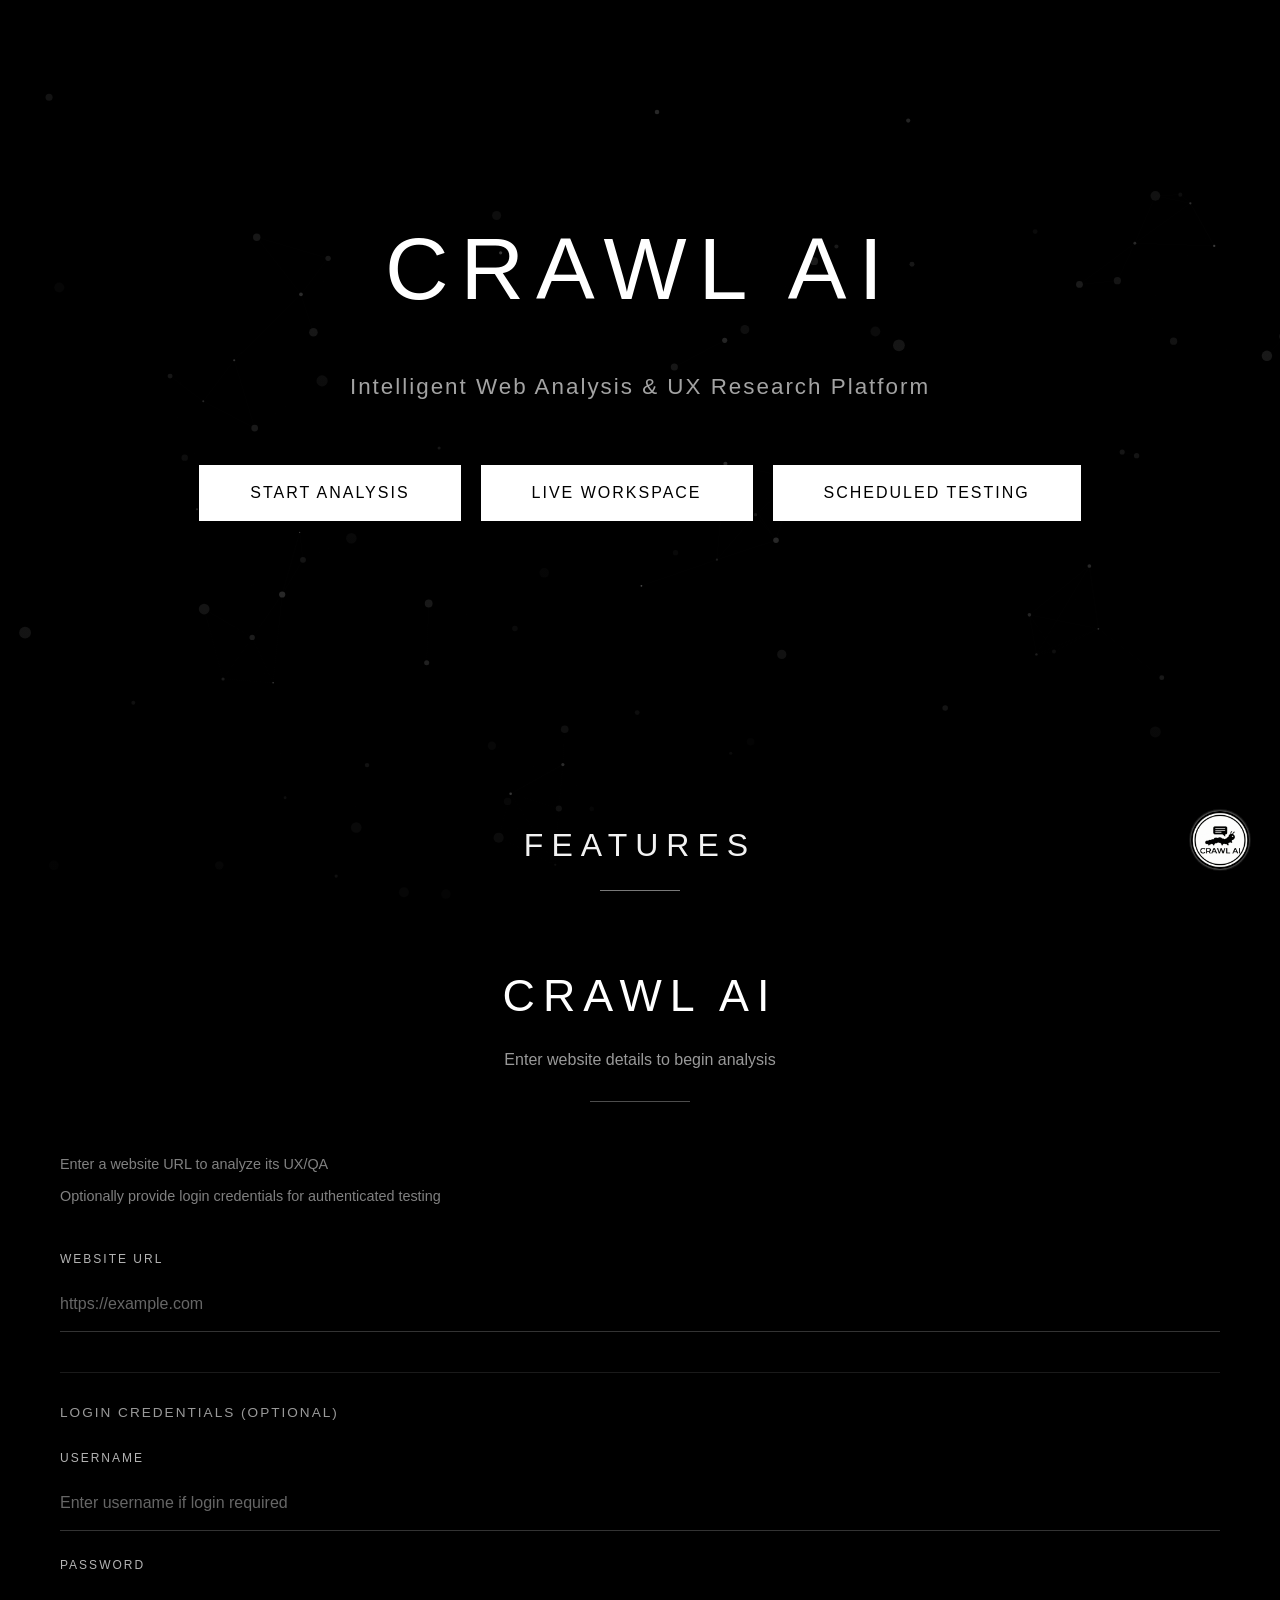
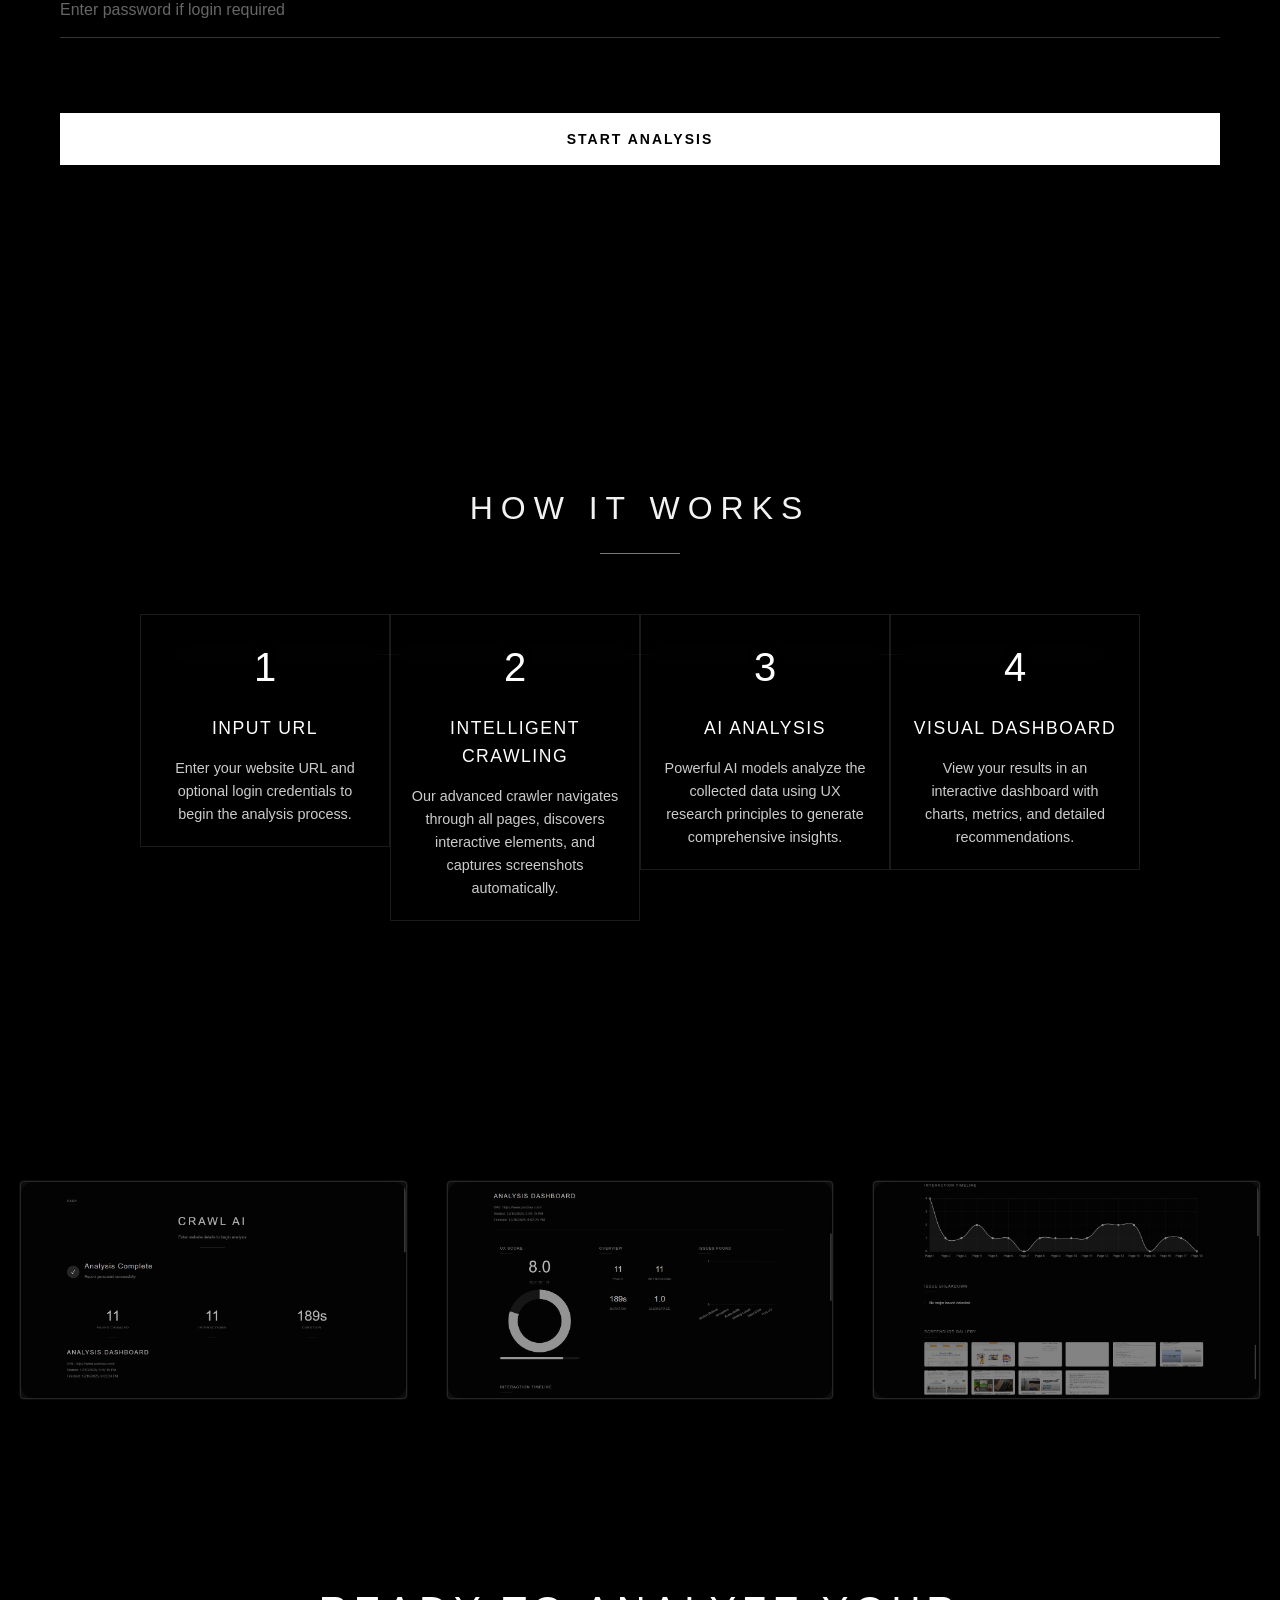
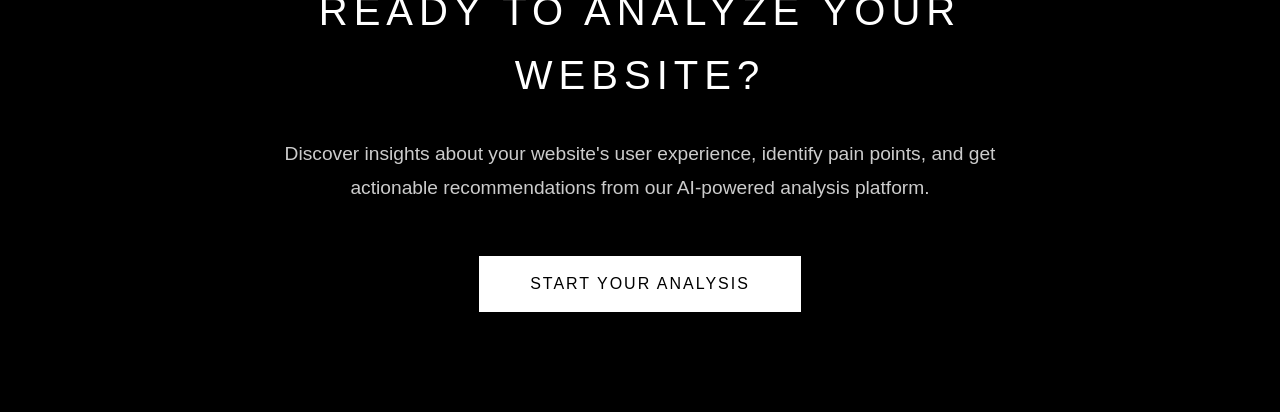
==== commit d551dd7d: "scheduler updated" ====
--- a/index.html
+++ b/index.html
@@ -8,6 +8,7 @@
     <script src="https://cdnjs.cloudflare.com/ajax/libs/jspdf/2.5.1/jspdf.umd.min.js"></script>
     <script src="https://cdn.jsdelivr.net/npm/chart.js@4.4.0/dist/chart.umd.min.js"></script>
     <link rel="stylesheet" type="text/css" href="styles.css?v=2">
+    <link rel="stylesheet" type="text/css" href="scheduled_testing.css">
 </head>
 
 <body>
@@ -272,149 +273,214 @@
     </button>
 
     <!-- Scheduled Testing Section -->
-    <div class="scheduled-testing-section" id="scheduledTestingSection"
-        style="display: none; position: fixed; top: 0; left: 0; width: 100%; height: 100vh; z-index: 1000; background: #0a0a0a; overflow-y: auto;">
-        <div class="container" style="max-width: 1200px; margin: 0 auto; padding: 40px 20px;">
-            <button class="back-btn" id="scheduledTestingBackBtn" style="margin-bottom: 20px;">← Back</button>
-
-            <div class="header">
-                <h1>Scheduled Testing</h1>
-                <p>Automate your tests to run on a schedule</p>
-            </div>
-
-            <!-- Add New Schedule Form -->
-            <div class="card" style="margin-bottom: 30px;">
-                <h2 style="color: #fff; margin-bottom: 20px;">Create New Schedule</h2>
-                <form id="scheduleForm">
-                    <div class="form-group">
-                        <label for="scheduleUrl">Website URL</label>
-                        <input type="url" id="scheduleUrl" name="url" placeholder="https://example.com" required>
-                    </div>
-
-                    <div class="form-group">
-                        <label for="scheduleTask">Task Description (Optional)</label>
-                        <textarea id="scheduleTask" name="task_description"
-                            placeholder="Describe what the test should do..." rows="3"></textarea>
-                    </div>
-
-                    <div class="form-group">
-                        <label for="scheduleFrequency">Frequency</label>
-                        <select id="scheduleFrequency" name="frequency" required>
-                            <option value="daily">Daily</option>
-                            <option value="weekly">Weekly</option>
-                            <option value="interval">Custom Interval</option>
-                            <option value="once">One Time</option>
-                        </select>
-                    </div>
-
-                    <!-- Daily/Weekly Time -->
-                    <div class="form-group" id="scheduleTimeGroup">
-                        <label for="scheduleTime">Time (HH:MM)</label>
-                        <input type="time" id="scheduleTime" name="time" value="00:00">
-                    </div>
-
-                    <!-- Weekly Days -->
-                    <div class="form-group" id="scheduleDaysGroup" style="display: none;">
-                        <label>Days of Week</label>
-                        <div style="display: flex; gap: 10px; flex-wrap: wrap;">
-                            <label style="display: flex; align-items: center; color: #fff;">
-                                <input type="checkbox" name="days_of_week" value="monday"> Monday
-                            </label>
-                            <label style="display: flex; align-items: center; color: #fff;">
-                                <input type="checkbox" name="days_of_week" value="tuesday"> Tuesday
-                            </label>
-                            <label style="display: flex; align-items: center; color: #fff;">
-                                <input type="checkbox" name="days_of_week" value="wednesday"> Wednesday
-                            </label>
-                            <label style="display: flex; align-items: center; color: #fff;">
-                                <input type="checkbox" name="days_of_week" value="thursday"> Thursday
-                            </label>
-                            <label style="display: flex; align-items: center; color: #fff;">
-                                <input type="checkbox" name="days_of_week" value="friday"> Friday
-                            </label>
-                            <label style="display: flex; align-items: center; color: #fff;">
-                                <input type="checkbox" name="days_of_week" value="saturday"> Saturday
-                            </label>
-                            <label style="display: flex; align-items: center; color: #fff;">
-                                <input type="checkbox" name="days_of_week" value="sunday"> Sunday
-                            </label>
-                        </div>
-                    </div>
-
-                    <!-- Interval Settings -->
-                    <div class="form-group" id="scheduleIntervalGroup" style="display: none;">
-                        <label>Interval</label>
-                        <div style="display: flex; gap: 15px;">
-                            <div style="flex: 1;">
-                                <label for="scheduleIntervalHours">Hours</label>
-                                <input type="number" id="scheduleIntervalHours" name="interval_hours" min="0" value="0">
-                            </div>
-                            <div style="flex: 1;">
-                                <label for="scheduleIntervalMinutes">Minutes</label>
-                                <input type="number" id="scheduleIntervalMinutes" name="interval_minutes" min="0"
-                                    value="60">
-                            </div>
-                        </div>
-                    </div>
-
-                    <!-- One-time Date -->
-                    <div class="form-group" id="scheduleDateGroup" style="display: none;">
-                        <label for="scheduleDate">Date & Time</label>
-                        <input type="datetime-local" id="scheduleDate" name="date">
-                    </div>
-
-                    <div class="form-group">
-                        <label style="display: flex; align-items: center; color: #fff;">
-                            <input type="checkbox" id="scheduleEnabled" name="enabled" checked> Enable schedule
-                        </label>
-                    </div>
-
-                    <!-- Email Notification Settings -->
-                    <div class="form-group" style="border-top: 1px solid #333; padding-top: 20px; margin-top: 20px;">
-                        <h3 style="color: #fff; margin-bottom: 15px; font-size: 16px;">Email Notifications</h3>
-
-                        <div class="form-group">
-                            <label for="scheduleNotifyEmail">Notify me at (comma-separated emails)</label>
-                            <div style="display: flex; gap: 10px;">
-                                <input type="text" id="scheduleNotifyEmail" name="notify_email"
-                                    placeholder="email@example.com, another@example.com" style="flex: 1;">
-                                <button type="button" id="testEmailBtn" class="back-btn"
-                                    style="white-space: nowrap;">Test Email</button>
-                            </div>
-                            <small style="color: #999; font-size: 12px; display: block; margin-top: 5px;">
-                                Optional: Enter email addresses to receive notifications after test completion.
-                                Configure SMTP in .env file (SMTP_USER, SMTP_PASSWORD, etc.)
-                            </small>
-                            <div id="emailTestResult" style="margin-top: 10px; font-size: 12px;"></div>
-                        </div>
-
-                        <div class="form-group">
-                            <label style="display: flex; align-items: center; color: #fff; margin-bottom: 10px;">
-                                <input type="checkbox" id="scheduleNotifyOnSuccess" name="notify_on_success"
-                                    style="margin-right: 8px;">
-                                Notify on success
-                            </label>
-                            <label style="display: flex; align-items: center; color: #fff;">
-                                <input type="checkbox" id="scheduleNotifyOnFailure" name="notify_on_failure"
-                                    style="margin-right: 8px;">
-                                Notify on failure
-                            </label>
-                        </div>
-                    </div>
-
-                    <button type="submit" class="start-btn" style="width: 100%;">Create Schedule</button>
-                    <button type="button" id="scheduleFormCancel" class="back-btn"
-                        style="width: 100%; margin-top: 10px; display: none;">Cancel</button>
-                </form>
-            </div>
-
-            <!-- Schedules List -->
-            <div class="card">
-                <h2 style="color: #fff; margin-bottom: 20px;">Active Schedules</h2>
-                <div id="schedulesList">
-                    <p style="color: #666; text-align: center; padding: 20px;">Loading schedules...</p>
-                </div>
-            </div>
+    <!-- Scheduled Testing Section -->
+    <div class="scheduled-testing-section" id="scheduledTestingSection">
+        <div class="dashboard-container">
+            <!-- Sidebar -->
+            <aside class="dashboard-sidebar">
+                <div class="sidebar-header">
+                    <h2>CRAWL AI</h2>
+                    <span class="sidebar-subtitle">Automation</span>
+                </div>
+                <nav class="sidebar-nav">
+                    <button class="nav-item active">
+                        <span class="nav-icon"><svg width="18" height="18" viewBox="0 0 24 24" fill="none"
+                                stroke="currentColor" stroke-width="2" stroke-linecap="round" stroke-linejoin="round">
+                                <rect x="3" y="3" width="7" height="7"></rect>
+                                <rect x="14" y="3" width="7" height="7"></rect>
+                                <rect x="14" y="14" width="7" height="7"></rect>
+                                <rect x="3" y="14" width="7" height="7"></rect>
+                            </svg></span> Dashboard
+                    </button>
+                    <button class="nav-item" id="scheduledTestingBackBtn">
+                        <span class="nav-icon"><svg width="18" height="18" viewBox="0 0 24 24" fill="none"
+                                stroke="currentColor" stroke-width="2" stroke-linecap="round" stroke-linejoin="round">
+                                <line x1="19" y1="12" x2="5" y2="12"></line>
+                                <polyline points="12 19 5 12 12 5"></polyline>
+                            </svg></span> Exit Dashboard
+                    </button>
+                </nav>
+            </aside>
+
+            <!-- Main Content -->
+            <main class="dashboard-main">
+                <header class="dashboard-topbar">
+                    <h1>Scheduled Testing</h1>
+                    <p>Manage and automate your website analysis</p>
+                </header>
+
+                <!-- Stats Row -->
+                <div class="stats-grid">
+                    <div class="stat-card">
+                        <div class="stat-icon" style="background: rgba(102, 126, 234, 0.1); color: #667eea;">
+                            <svg width="24" height="24" viewBox="0 0 24 24" fill="none" stroke="currentColor"
+                                stroke-width="2" stroke-linecap="round" stroke-linejoin="round">
+                                <path d="M14 2H6a2 2 0 0 0-2 2v16a2 2 0 0 0 2 2h12a2 2 0 0 0 2-2V8z"></path>
+                                <polyline points="14 2 14 8 20 8"></polyline>
+                                <line x1="16" y1="13" x2="8" y2="13"></line>
+                                <line x1="16" y1="17" x2="8" y2="17"></line>
+                                <polyline points="10 9 9 9 8 9"></polyline>
+                            </svg>
+                        </div>
+                        <div class="stat-info">
+                            <h3>Total Schedules</h3>
+                            <p id="statTotal">0</p>
+                        </div>
+                    </div>
+                    <div class="stat-card">
+                        <div class="stat-icon" style="background: rgba(74, 222, 128, 0.1); color: #4ade80;">
+                            <svg width="24" height="24" viewBox="0 0 24 24" fill="none" stroke="currentColor"
+                                stroke-width="2" stroke-linecap="round" stroke-linejoin="round"><a 2 2 0 0 0 2 2h14a2 2
+                                    0 0 0 2-2z"></path>
+                                    <polyline points="22 6 12 13 2 6"></polyline></svg> -->
+                            <svg width="24" height="24" viewBox="0 0 24 24" fill="none" stroke="currentColor"
+                                stroke-width="2" stroke-linecap="round" stroke-linejoin="round">
+                                <polygon points="5 3 19 12 5 21 5 3"></polygon>
+                            </svg>
+                        </div>
+                        <div class="stat-info">
+                            <h3>Active Now</h3>
+                            <p id="statActive">0</p>
+                        </div>
+                    </div>
+                    <div class="stat-card">
+                        <div class="stat-icon" style="background: rgba(255, 255, 255, 0.1); color: #fff;">
+                            <svg width="24" height="24" viewBox="0 0 24 24" fill="none" stroke="currentColor"
+                                stroke-width="2" stroke-linecap="round" stroke-linejoin="round">
+                                <polyline points="22 12 18 12 15 21 9 3 6 12 2 12"></polyline>
+                            </svg>
+                        </div>
+                        <div class="stat-info">
+                            <h3>Success Rate</h3>
+                            <p id="statSuccess">0%</p>
+                        </div>
+                    </div>
+                </div>
+
+                <div class="schedule-content-wrapper">
+                    <!-- Add New Schedule Form -->
+                    <div class="schedule-card">
+                        <h2>Create New Schedule</h2>
+                        <form id="scheduleForm">
+                            <div class="schedule-form-group">
+                                <label for="scheduleUrl">Website URL</label>
+                                <input type="url" id="scheduleUrl" name="url" placeholder="https://example.com"
+                                    required>
+                            </div>
+
+                            <div class="schedule-form-group">
+                                <label for="scheduleTask">Task Description (Optional)</label>
+                                <textarea id="scheduleTask" name="task_description"
+                                    placeholder="Describe what the test should do..." rows="3"></textarea>
+                            </div>
+
+                            <div class="schedule-form-group">
+                                <label for="scheduleFrequency">Frequency</label>
+                                <select id="scheduleFrequency" name="frequency" required>
+                                    <option value="daily">Daily</option>
+                                    <option value="weekly">Weekly</option>
+                                    <option value="interval">Custom Interval</option>
+                                    <option value="once">One Time</option>
+                                </select>
+                            </div>
+
+                            <!-- Daily/Weekly Time -->
+                            <div class="schedule-form-group" id="scheduleTimeGroup">
+                                <label for="scheduleTime">Time (HH:MM)</label>
+                                <input type="time" id="scheduleTime" name="time" value="00:00">
+                            </div>
+
+                            <!-- Weekly Days -->
+                            <div class="schedule-form-group" id="scheduleDaysGroup" style="display: none;">
+                                <label>Days of Week</label>
+                                <div class="days-grid">
+                                    <label class="checkbox-label">
+                                        <input type="checkbox" name="days_of_week" value="monday"> Monday
+                                    </label>
+                                    <label class="checkbox-label">
+                                        <input type="checkbox" name="days_of_week" value="tuesday"> Tuesday
+                                    </label>
+                                    <label class="checkbox-label">
+                                        <input type="checkbox" name="days_of_week" value="wednesday"> Wednesday
+                                    </label>
+                                    <label class="checkbox-label">
+                                        <input type="checkbox" name="days_of_week" value="thursday"> Thursday
+                                    </label>
+                                    <label class="checkbox-label">
+                                        <input type="checkbox" name="days_of_week" value="friday"> Friday
+                                    </label>
+                                    <label class="checkbox-label">
+                                        <input type="checkbox" name="days_of_week" value="saturday"> Saturday
+                                    </label>
+                                    <label class="checkbox-label">
+                                        <input type="checkbox" name="days_of_week" value="sunday"> Sunday
+                                    </label>
+                                </div>
+                            </div>
+
+                            <!-- Interval Settings -->
+                            <div class="schedule-form-group" id="scheduleIntervalGroup" style="display: none;">
+                                <label>Interval</label>
+                                <div class="schedule-row">
+                                    <div class="schedule-col">
+                                        <label for="scheduleIntervalHours">Hours</label>
+                                        <input type="number" id="scheduleIntervalHours" name="interval_hours" min="0"
+                                            value="0">
+                                    </div>
+                                    <div class="schedule-col">
+                                        <label for="scheduleIntervalMinutes">Minutes</label>
+                                        <input type="number" id="scheduleIntervalMinutes" name="interval_minutes"
+                                            min="0" value="60">
+                                    </div>
+                                </div>
+                            </div>
+
+                            <!-- One-time Date -->
+                            <div class="schedule-form-group" id="scheduleDateGroup" style="display: none;">
+                                <label for="scheduleDate">Date & Time</label>
+                                <input type="datetime-local" id="scheduleDate" name="date">
+                            </div>
+
+                            <div class="schedule-form-group">
+                                <label class="checkbox-label">
+                                    <input type="checkbox" id="scheduleEnabled" name="enabled" checked> Enable schedule
+                                </label>
+                            </div>
+
+                            <!-- Email Notification Settings -->
+                            <div class="email-section">
+                                <h3>Email Notifications</h3>
+
+                                <div class="schedule-form-group">
+                                    <label for="scheduleNotifyEmail">Notify me at</label>
+                                    <div class="email-input-group">
+                                        <input type="text" id="scheduleNotifyEmail" name="notify_email"
+                                            placeholder="email@example.com, another@example.com" style="flex: 1;">
+                                        <button type="button" id="testEmailBtn" class="test-email-btn">Test
+                                            Email</button>
+                                    </div>
+                                    <small class="helper-text">
+                                        You will receive a detailed UX report for every scheduled run.
+                                    </small>
+                                    <div id="emailTestResult" style="margin-top: 10px; font-size: 12px;"></div>
+                                </div>
+                            </div>
+
+                            <button type="submit" class="schedule-btn-primary">Create Schedule</button>
+                            <button type="button" id="scheduleFormCancel" class="schedule-btn-secondary"
+                                style="display: none;">Cancel</button>
+                        </form>
+                    </div>
+
+                    <!-- Schedules List -->
+                    <div class="schedule-card">
+                        <h2>Active Schedules</h2>
+                        <div id="schedulesList">
+                            <p style="color: #666; text-align: center; padding: 20px;">Loading schedules...</p>
+                        </div>
+                    </div>
+                </div>
+            </main>
         </div>
     </div>
 
--- a/scheduled_testing.css
+++ b/scheduled_testing.css
@@ -0,0 +1,656 @@
+/* Scheduled Testing Section */
+.scheduled-testing-section {
+    display: none;
+    position: fixed;
+    top: 0;
+    left: 0;
+    width: 100%;
+    height: 100vh;
+    z-index: 1000;
+    background: #000000;
+    /* Deep black background */
+    overflow-y: auto;
+    padding: 20px;
+    scrollbar-width: thin;
+    scrollbar-color: #333 #000;
+}
+
+.scheduled-testing-section.active {
+    display: block;
+    animation: fadeIn 0.3s ease-in-out;
+}
+
+/* Dashboard Layout */
+.dashboard-container {
+    display: flex;
+    height: 100vh;
+    overflow: hidden;
+}
+
+/* Sidebar */
+.dashboard-sidebar {
+    width: 260px;
+    background: rgba(10, 10, 10, 0.95);
+    border-right: 1px solid rgba(255, 255, 255, 0.05);
+    padding: 30px 20px;
+    display: flex;
+    flex-direction: column;
+    z-index: 10;
+}
+
+.sidebar-header {
+    margin-bottom: 40px;
+    padding-left: 10px;
+}
+
+.sidebar-header h2 {
+    color: #fff;
+    font-size: 1.5em;
+    font-weight: 700;
+    margin: 0;
+    letter-spacing: 2px;
+}
+
+.sidebar-subtitle {
+    color: #666;
+    font-size: 0.8em;
+    text-transform: uppercase;
+    letter-spacing: 2px;
+}
+
+.sidebar-nav {
+    display: flex;
+    flex-direction: column;
+    gap: 10px;
+}
+
+.nav-item {
+    background: transparent;
+    border: none;
+    color: #888;
+    padding: 12px 15px;
+    text-align: left;
+    cursor: pointer;
+    border-radius: 8px;
+    font-size: 1em;
+    display: flex;
+    align-items: center;
+    gap: 12px;
+    transition: all 0.2s;
+}
+
+.nav-item:hover,
+.nav-item.active {
+    background: rgba(255, 255, 255, 0.05);
+    color: #fff;
+}
+
+.nav-icon {
+    font-size: 1.2em;
+}
+
+/* Main Content Area */
+.dashboard-main {
+    flex: 1;
+    overflow-y: auto;
+    padding: 40px;
+    background: rgba(0, 0, 0, 0.8);
+}
+
+.dashboard-topbar {
+    margin-bottom: 30px;
+}
+
+.dashboard-topbar h1 {
+    font-size: 2em;
+    font-weight: 300;
+    margin: 0 0 5px 0;
+    color: #fff;
+}
+
+.dashboard-topbar p {
+    color: #666;
+    font-weight: 300;
+}
+
+/* Stats Grid */
+.stats-grid {
+    display: grid;
+    grid-template-columns: repeat(3, 1fr);
+    gap: 20px;
+    margin-bottom: 40px;
+}
+
+.stat-card {
+    background: rgba(255, 255, 255, 0.02);
+    border: 1px solid rgba(255, 255, 255, 0.05);
+    border-radius: 12px;
+    padding: 20px;
+    display: flex;
+    align-items: center;
+    gap: 20px;
+    transition: transform 0.2s;
+}
+
+.stat-card:hover {
+    transform: translateY(-2px);
+    background: rgba(255, 255, 255, 0.04);
+}
+
+.stat-icon {
+    width: 50px;
+    height: 50px;
+    border-radius: 12px;
+    display: flex;
+    align-items: center;
+    justify-content: center;
+    font-size: 1.5em;
+}
+
+.stat-info h3 {
+    margin: 0;
+    color: #888;
+    font-size: 0.9em;
+    font-weight: 400;
+    text-transform: uppercase;
+    letter-spacing: 0.5px;
+}
+
+.stat-info p {
+    margin: 5px 0 0 0;
+    color: #fff;
+    font-size: 1.8em;
+    font-weight: 600;
+}
+
+/* Updated Layout Containers */
+.schedule-content-wrapper {
+    display: flex;
+    gap: 40px;
+    align-items: flex-start;
+}
+
+/* Schedule Cards (Glassmorphism) */
+/* Schedule Cards (Refined) */
+.schedule-card {
+    background: transparent;
+    padding: 0;
+    margin-bottom: 30px;
+}
+
+/* Active Schedules Specific Style */
+.schedule-content-wrapper>.schedule-card:last-child {
+    border: 1px solid rgba(255, 255, 255, 0.1);
+    background: rgba(10, 10, 10, 0.4);
+    padding: 20px;
+    height: fit-content;
+}
+
+/* Create Form Refinement */
+.schedule-content-wrapper>.schedule-card:first-child {
+    padding-right: 20px;
+}
+
+.schedule-card h2 {
+    color: #fff;
+    font-size: 1.2em;
+    font-weight: 600;
+    margin-bottom: 25px;
+    letter-spacing: 1px;
+    text-transform: uppercase;
+    display: flex;
+    align-items: center;
+    gap: 10px;
+}
+
+.schedule-card h2::before {
+    content: '';
+    display: block;
+    width: 4px;
+    height: 16px;
+    background: #fff;
+}
+
+/* Form Elements */
+.schedule-form-group {
+    margin-bottom: 20px;
+}
+
+.schedule-form-group label {
+    display: block;
+    color: #ccc;
+    margin-bottom: 8px;
+    font-size: 0.9em;
+    letter-spacing: 1px;
+    text-transform: uppercase;
+}
+
+.schedule-form-group input[type="text"],
+.schedule-form-group input[type="url"],
+.schedule-form-group input[type="number"],
+.schedule-form-group input[type="time"],
+.schedule-form-group input[type="datetime-local"],
+.schedule-form-group select,
+.schedule-form-group textarea {
+    width: 100%;
+    background: rgba(255, 255, 255, 0.02);
+    border: 1px solid rgba(255, 255, 255, 0.1);
+    border-radius: 4px;
+    padding: 12px 15px;
+    color: #fff;
+    font-family: inherit;
+    font-size: 0.95em;
+    transition: all 0.2s ease;
+}
+
+.schedule-form-group input:focus,
+.schedule-form-group select:focus,
+.schedule-form-group textarea:focus {
+    outline: none;
+    border-color: #fff;
+    box-shadow: none;
+    background: transparent;
+}
+
+/* Specialized Layouts */
+.schedule-row {
+    display: flex;
+    gap: 20px;
+}
+
+.schedule-col {
+    flex: 1;
+}
+
+/* Days Grid */
+.days-grid {
+    display: grid;
+    grid-template-columns: repeat(auto-fit, minmax(100px, 1fr));
+    gap: 15px;
+    margin-top: 10px;
+}
+
+.checkbox-label {
+    display: flex;
+    align-items: center;
+    gap: 10px;
+    color: #ddd;
+    font-weight: 300;
+    cursor: pointer;
+    padding: 8px;
+    border-radius: 4px;
+    transition: background 0.2s;
+}
+
+.checkbox-label:hover {
+    background: rgba(255, 255, 255, 0.05);
+}
+
+.checkbox-label input[type="checkbox"] {
+    appearance: none;
+    width: 18px;
+    height: 18px;
+    border: 1px solid rgba(255, 255, 255, 0.3);
+    border-radius: 3px;
+    background: transparent;
+    cursor: pointer;
+    position: relative;
+}
+
+.checkbox-label input[type="checkbox"]:checked {
+    background: #fff;
+    border-color: #fff;
+}
+
+.checkbox-label input[type="checkbox"]:checked::after {
+    content: '✓';
+    position: absolute;
+    color: #000;
+    font-size: 14px;
+    top: 50%;
+    left: 50%;
+    transform: translate(-50%, -50%);
+    font-weight: bold;
+}
+
+/* Buttons */
+.schedule-btn-primary {
+    width: 100%;
+    background: #fff;
+    color: #000;
+    border: none;
+    padding: 15px;
+    font-size: 1em;
+    font-weight: 600;
+    text-transform: uppercase;
+    letter-spacing: 1px;
+    cursor: pointer;
+    border-radius: 6px;
+    transition: all 0.3s ease;
+    margin-top: 20px;
+}
+
+.schedule-btn-primary:hover {
+    background: #e0e0e0;
+    transform: translateY(-2px);
+    box-shadow: 0 5px 15px rgba(255, 255, 255, 0.1);
+}
+
+.schedule-btn-secondary {
+    width: 100%;
+    background: transparent;
+    color: #aaa;
+    border: 1px solid rgba(255, 255, 255, 0.2);
+    padding: 12px;
+    font-size: 0.9em;
+    text-transform: uppercase;
+    letter-spacing: 1px;
+    cursor: pointer;
+    border-radius: 6px;
+    transition: all 0.3s ease;
+    margin-top: 10px;
+}
+
+.schedule-btn-secondary:hover {
+    border-color: #fff;
+    color: #fff;
+    background: rgba(255, 255, 255, 0.05);
+}
+
+/* Email Section */
+.email-section {
+    border-top: 1px solid rgba(255, 255, 255, 0.1);
+    padding-top: 25px;
+    margin-top: 25px;
+}
+
+.email-section h3 {
+    font-size: 1.1em;
+    color: #fff;
+    margin-bottom: 20px;
+    font-weight: 500;
+}
+
+.email-input-group {
+    display: flex;
+    gap: 10px;
+}
+
+.test-email-btn {
+    padding: 0 20px;
+    background: rgba(255, 255, 255, 0.1);
+    border: 1px solid rgba(255, 255, 255, 0.2);
+    color: #fff;
+    border-radius: 6px;
+    cursor: pointer;
+    transition: all 0.3s ease;
+    white-space: nowrap;
+}
+
+.test-email-btn:hover {
+    background: rgba(255, 255, 255, 0.2);
+    border-color: #fff;
+}
+
+.helper-text {
+    display: block;
+    color: #666;
+    font-size: 0.85em;
+    margin-top: 8px;
+    font-style: italic;
+}
+
+/* Notification Toggles */
+.notify-toggles {
+    display: flex;
+    gap: 30px;
+    margin-top: 15px;
+}
+
+/* List Item Styling */
+/* List Item Styling (Minimalist) */
+.schedule-item {
+    background: transparent;
+    border: none;
+    border-bottom: 1px solid rgba(255, 255, 255, 0.1);
+    border-radius: 0;
+    padding: 25px 0;
+    margin-bottom: 0;
+    display: flex;
+    justify-content: space-between;
+    align-items: flex-start;
+    transition: none;
+    flex-wrap: wrap;
+    gap: 15px;
+}
+
+.status-row {
+    margin: 8px 0;
+    display: flex;
+    align-items: center;
+    gap: 8px;
+}
+
+.status-badge {
+    padding: 2px 8px;
+    border-radius: 4px;
+    font-size: 0.75em;
+    font-weight: 600;
+    letter-spacing: 0.5px;
+    text-transform: uppercase;
+}
+
+.status-pending {
+    background: rgba(153, 153, 153, 0.1);
+    color: #999;
+    border: 1px solid rgba(153, 153, 153, 0.2);
+}
+
+.status-running {
+    background: rgba(102, 126, 234, 0.1);
+    color: #667eea;
+    border: 1px solid rgba(102, 126, 234, 0.2);
+}
+
+.status-success {
+    background: rgba(74, 222, 128, 0.1);
+    color: #4ade80;
+    border: 1px solid rgba(74, 222, 128, 0.2);
+}
+
+.status-failed {
+    background: rgba(245, 87, 108, 0.1);
+    color: #f5576c;
+    border: 1px solid rgba(245, 87, 108, 0.2);
+}
+
+.notification-meta {
+    display: flex;
+    align-items: center;
+    gap: 8px;
+    margin-top: 8px;
+    font-size: 0.85em;
+    color: #aaa;
+    background: rgba(255, 255, 255, 0.02);
+    padding: 6px 10px;
+    border-radius: 4px;
+}
+
+.meta-icon {
+    display: flex;
+    align-items: center;
+    opacity: 0.7;
+}
+
+/* Specific styling for the items in the side column */
+.schedule-content-wrapper>.schedule-card:last-child .schedule-item {
+    flex-direction: column;
+}
+
+.schedule-content-wrapper>.schedule-card:last-child .schedule-actions {
+    width: 100%;
+    display: flex;
+    justify-content: space-between;
+    border-top: 1px solid rgba(255, 255, 255, 0.1);
+    padding-top: 10px;
+    margin-top: 5px;
+}
+
+.schedule-item:hover {
+    background: transparent;
+    border-color: rgba(255, 255, 255, 0.3);
+}
+
+.schedule-info h3,
+.schedule-info h4 {
+    color: #fff;
+    margin: 0 0 5px 0;
+    font-size: 1.1em;
+    word-break: break-all;
+}
+
+.schedule-meta {
+    color: #888;
+    font-size: 0.9em;
+}
+
+.schedule-actions button {
+    background: transparent;
+    border: none;
+    color: #666;
+    cursor: pointer;
+    margin-left: 10px;
+    font-size: 1.2em;
+    transition: color 0.3s;
+}
+
+.schedule-actions button:hover {
+    color: #fff;
+    background: rgba(255, 255, 255, 0.1);
+}
+
+.schedule-actions button.delete-btn {
+    width: 36px;
+    height: 36px;
+    display: flex;
+    align-items: center;
+    justify-content: center;
+    border-radius: 6px;
+    border: 1px solid transparent;
+}
+
+.schedule-actions button.delete-btn:hover {
+    color: #ff4444;
+    background: rgba(255, 68, 68, 0.1);
+    border-color: rgba(255, 68, 68, 0.2);
+}
+
+@keyframes fadeIn {
+    from {
+        opacity: 0;
+        transform: translateY(20px);
+    }
+
+    to {
+        opacity: 1;
+        transform: translateY(0);
+    }
+}
+
+/* Mobile Responsiveness */
+/* Main Content Responsive Layout */
+.schedule-content-wrapper>.schedule-card:first-child {
+    flex: 3;
+    min-width: 0;
+}
+
+.schedule-content-wrapper>.schedule-card:last-child {
+    flex: 1;
+    min-width: 300px;
+    position: sticky;
+    top: 0;
+    height: fit-content;
+    max-height: calc(100vh - 100px);
+    overflow-y: auto;
+    scrollbar-width: thin;
+}
+
+/* Mobile Responsiveness */
+@media (max-width: 1024px) {
+    .dashboard-container {
+        flex-direction: column;
+        height: auto;
+        overflow-y: auto;
+    }
+
+    .dashboard-sidebar {
+        width: 100%;
+        flex-direction: row;
+        align-items: center;
+        justify-content: space-between;
+        padding: 15px 20px;
+        position: sticky;
+        top: 0;
+    }
+
+    .sidebar-header {
+        margin: 0;
+    }
+
+    .sidebar-nav {
+        flex-direction: row;
+    }
+
+    .stats-grid {
+        grid-template-columns: 1fr;
+    }
+
+    .schedule-content-wrapper {
+        flex-direction: column;
+    }
+
+    .schedule-content-wrapper>.schedule-card:first-child,
+    .schedule-content-wrapper>.schedule-card:last-child {
+        width: 100%;
+        flex: auto;
+        position: static;
+        max-height: none;
+    }
+
+    .dashboard-main {
+        padding: 20px;
+    }
+}
+
+.schedule-row {
+    flex-direction: column;
+    gap: 0;
+}
+
+.days-grid {
+    grid-template-columns: repeat(2, 1fr);
+}
+
+.notify-toggles {
+    flex-direction: column;
+    gap: 10px;
+}
+
+
+/* Initial States */
+.schedule-empty {
+    color: #666;
+    text-align: center;
+    padding: 30px;
+    font-style: italic;
+    font-weight: 300;
+}
+
+.schedule-error-msg {
+    color: #f5576c;
+    text-align: center;
+    padding: 20px;
+    background: rgba(245, 87, 108, 0.1);
+    border: 1px solid rgba(245, 87, 108, 0.2);
+    border-radius: 6px;
+}
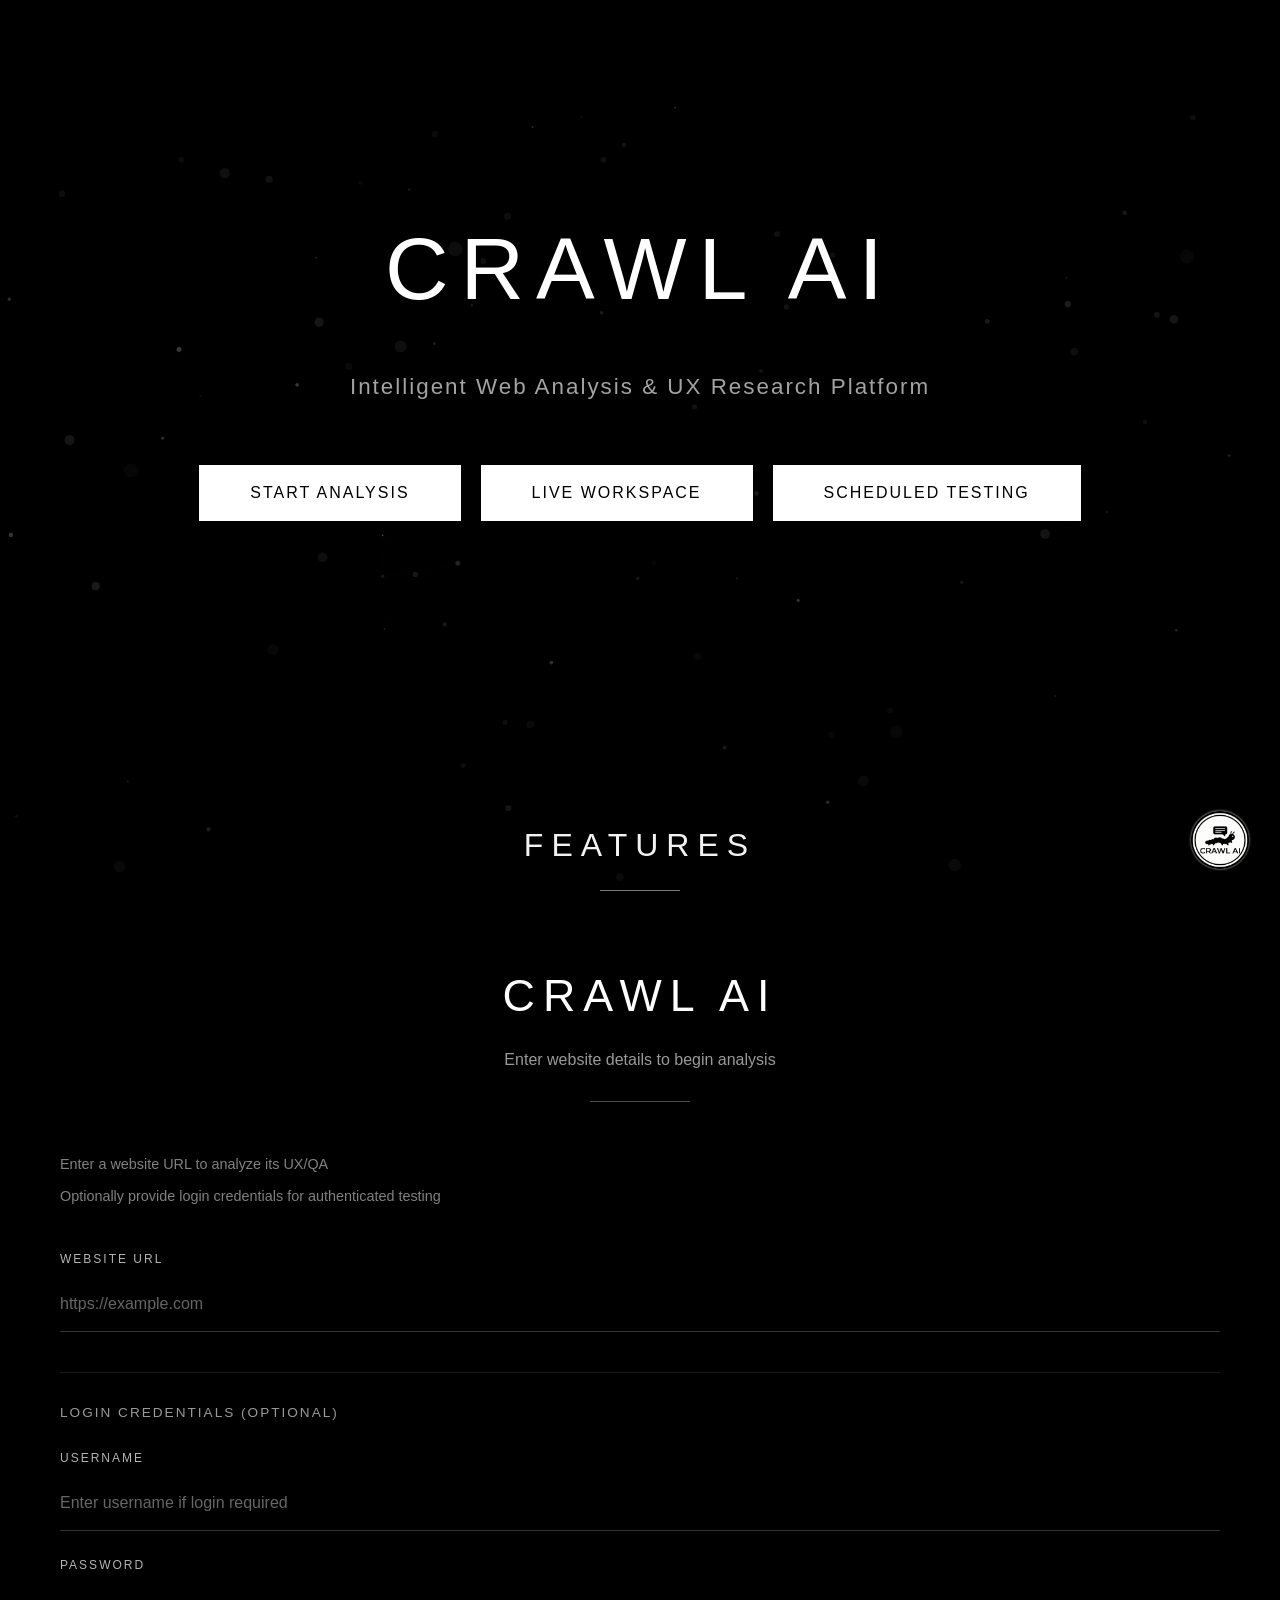
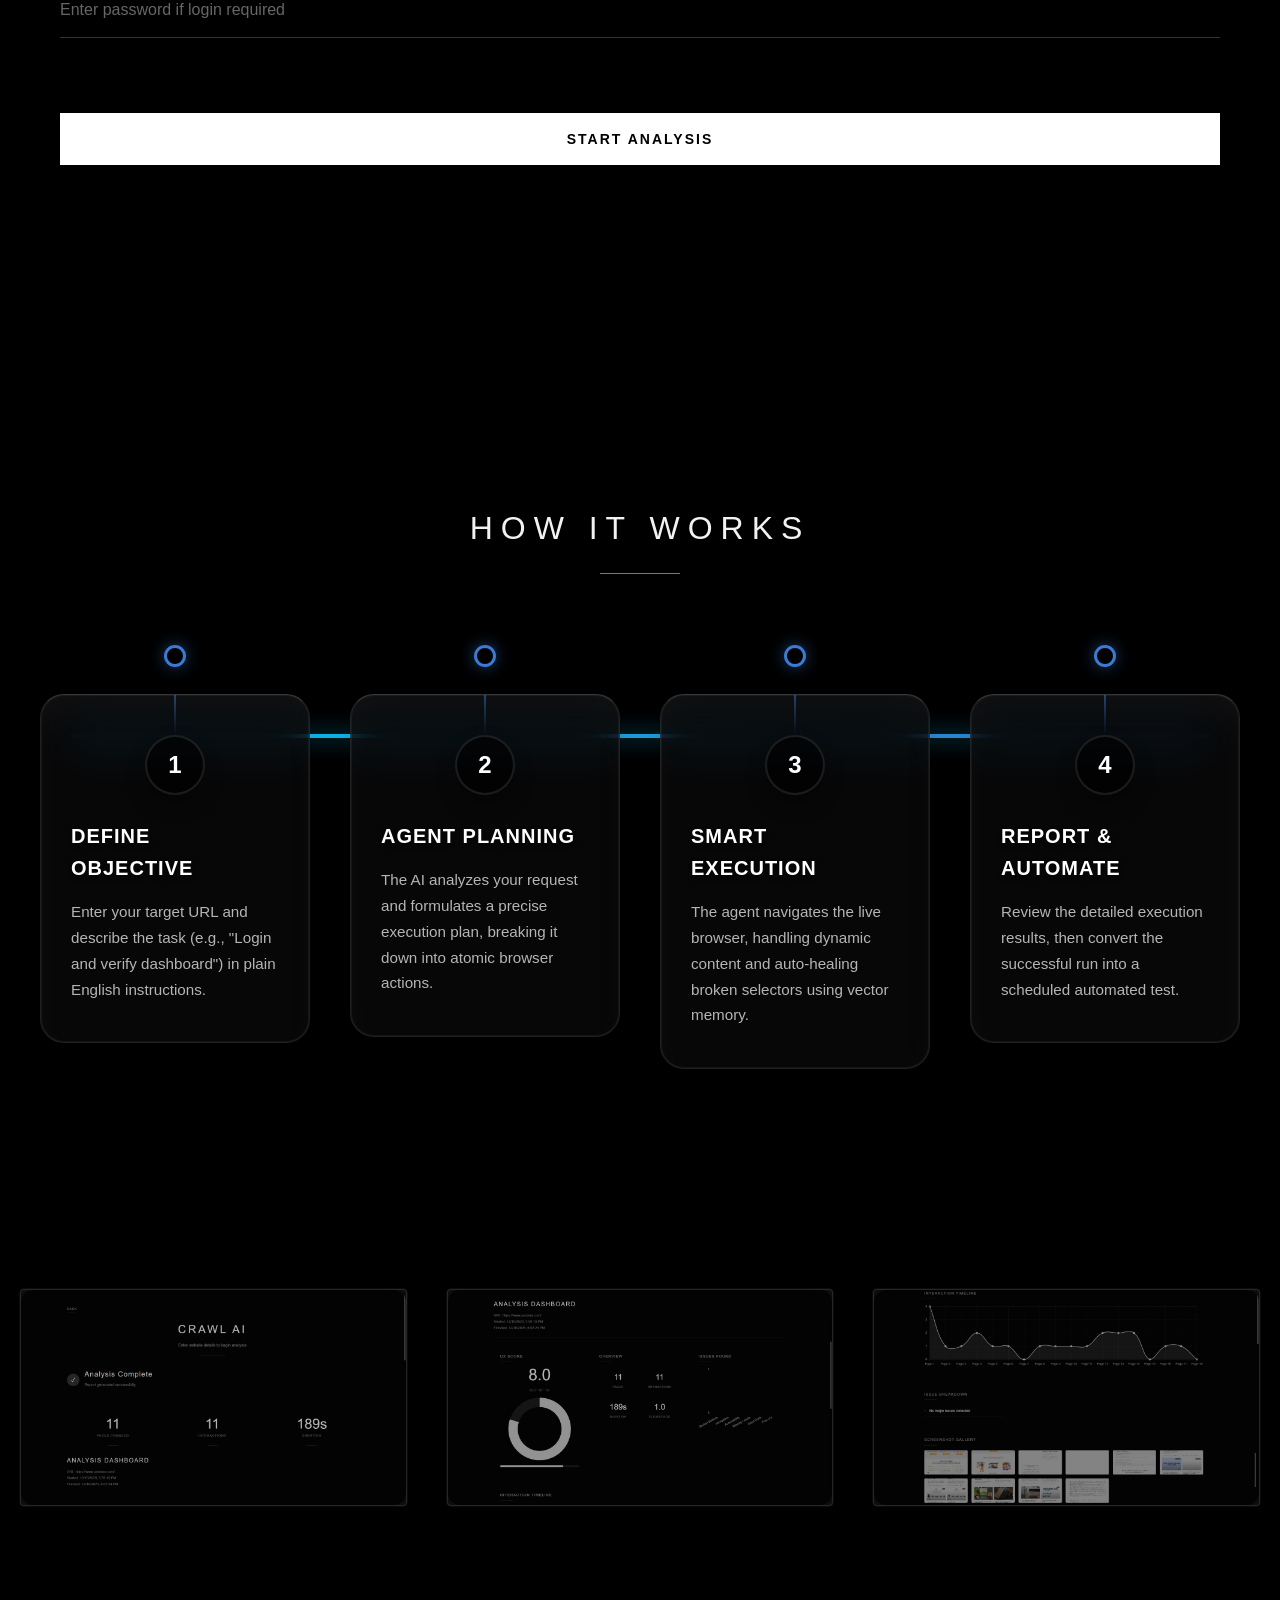
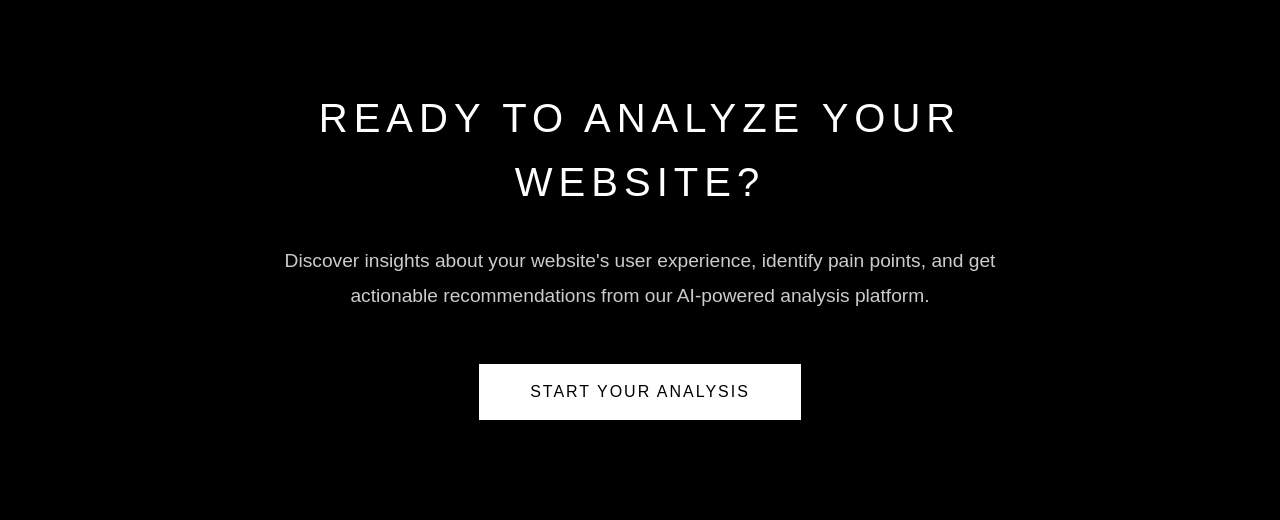
==== commit 7e70b389: "Configure Render deployment" ====
--- a/index.html
+++ b/index.html
@@ -32,39 +32,39 @@
             <div class="features-grid">
                 <div class="feature-card">
                     <div class="feature-icon">01</div>
-                    <h3>Comprehensive Crawling</h3>
-                    <p>Automatically discovers and crawls all pages, buttons, links, and interactive elements across
-                        your entire website with intelligent loop detection and navigation.</p>
+                    <h3>Live Agent Workspace</h3>
+                    <p>Watch your AI agent work in real-time. The live workspace provides a direct view of the browser
+                        execution, task planning, and decision-making process.</p>
                 </div>
                 <div class="feature-card">
                     <div class="feature-icon">02</div>
-                    <h3>AI-Powered Analysis</h3>
-                    <p>Advanced AI models analyze your website's UX/UI using human psychology principles, cognitive load
-                        theory, and emotional design patterns to provide actionable insights.</p>
+                    <h3>Self-Healing Execution</h3>
+                    <p>Powered by ChromaDB vector memory, the system automatically adapts to UI changes. If a selector
+                        fails, it finds the element using semantic understanding.</p>
                 </div>
                 <div class="feature-card">
                     <div class="feature-icon">03</div>
-                    <h3>Interactive Dashboard</h3>
-                    <p>Visualize your website's performance with animated charts, metrics, user journey predictions, and
-                        comprehensive analytics in a beautiful black-and-white interface.</p>
+                    <h3>Smart Scheduling</h3>
+                    <p>Automate your testing with flexible schedules. Run tasks daily, weekly, or on custom intervals to
+                        ensure continuous system health checks.</p>
                 </div>
                 <div class="feature-card">
                     <div class="feature-icon">04</div>
-                    <h3>Screenshot Gallery</h3>
-                    <p>Automatically captures screenshots of every page visited, providing visual evidence of your
-                        website's structure and design for detailed analysis.</p>
+                    <h3>Instant Notifications</h3>
+                    <p>Receive detailed email reports immediately after every execution. Stay informed about pass/fail
+                        status without logging into the dashboard.</p>
                 </div>
                 <div class="feature-card">
                     <div class="feature-icon">05</div>
-                    <h3>Human-Centered Reports</h3>
-                    <p>Receive detailed UX research reports written from a senior UX researcher's perspective, focusing
-                        on emotional impact, accessibility, and user experience.</p>
+                    <h3>Agentic Task Planning</h3>
+                    <p>Simply describe your goal in natural language. The agent intelligently plans the sequence of
+                        actions required to achieve your verify specific user flows.</p>
                 </div>
                 <div class="feature-card">
                     <div class="feature-icon">06</div>
-                    <h3>PDF Export</h3>
-                    <p>Download comprehensive PDF reports and screenshot galleries for offline review, presentations,
-                        and documentation of your website analysis.</p>
+                    <h3>Full Observability</h3>
+                    <p>Access complete execution logs, screenshots relative to each step, and detailed performance
+                        metrics for total transparency.</p>
                 </div>
             </div>
         </div>
@@ -75,30 +75,30 @@
                 <div class="diagram-container">
                     <div class="workflow-step step-1">
                         <div class="step-number">1</div>
-                        <div class="step-title">Input URL</div>
-                        <div class="step-description">Enter your website URL and optional login credentials to begin the
-                            analysis process.</div>
+                        <div class="step-title">Define Objective</div>
+                        <div class="step-description">Enter your target URL and describe the task (e.g., "Login and
+                            verify dashboard") in plain English instructions.</div>
                     </div>
                     <div class="workflow-connector connector-1"></div>
                     <div class="workflow-step step-2">
                         <div class="step-number">2</div>
-                        <div class="step-title">Intelligent Crawling</div>
-                        <div class="step-description">Our advanced crawler navigates through all pages, discovers
-                            interactive elements, and captures screenshots automatically.</div>
+                        <div class="step-title">Agent Planning</div>
+                        <div class="step-description">The AI analyzes your request and formulates a precise execution
+                            plan, breaking it down into atomic browser actions.</div>
                     </div>
                     <div class="workflow-connector connector-2"></div>
                     <div class="workflow-step step-3">
                         <div class="step-number">3</div>
-                        <div class="step-title">AI Analysis</div>
-                        <div class="step-description">Powerful AI models analyze the collected data using UX research
-                            principles to generate comprehensive insights.</div>
+                        <div class="step-title">Smart Execution</div>
+                        <div class="step-description">The agent navigates the live browser, handling dynamic content and
+                            auto-healing broken selectors using vector memory.</div>
                     </div>
                     <div class="workflow-connector connector-3"></div>
                     <div class="workflow-step step-4">
                         <div class="step-number">4</div>
-                        <div class="step-title">Visual Dashboard</div>
-                        <div class="step-description">View your results in an interactive dashboard with charts,
-                            metrics, and detailed recommendations.</div>
+                        <div class="step-title">Report & Automate</div>
+                        <div class="step-description">Review the detailed execution results, then convert the successful
+                            run into a scheduled automated test.</div>
                     </div>
                 </div>
             </div>
--- a/styles.css
+++ b/styles.css
@@ -236,176 +236,228 @@
     font-weight: 300;
 }
 
-/* How It Works Section */
+/* 3D Animated Timeline Section - Extreme Graphics Upgrade */
 .how-it-works-section {
-    padding: 100px 20px;
+    padding: 120px 20px;
+    position: relative;
     max-width: 1400px;
     margin: 0 auto;
-    text-align: center;
-}
-
-.workflow-diagram {
-    margin: 60px 0;
-    display: flex;
-    justify-content: center;
-    align-items: center;
+    perspective: 1500px; /* Deeper perspective */
 }
 
 .diagram-container {
-    width: 100%;
-    max-width: 1200px;
     display: flex;
     justify-content: space-between;
     align-items: flex-start;
-    padding: 0 20px;
+    padding-top: 60px;
     position: relative;
-}
-
-/* Connecting Line */
+    transform-style: preserve-3d;
+}
+
+/* Energy Beam Line */
 .diagram-container::before {
     content: '';
     position: absolute;
-    top: 40px;
-    /* Adjust based on icon/number height */
+    top: 100px;
     left: 50px;
     right: 50px;
-    height: 1px;
-    background: #333;
+    height: 4px;
+    background: rgba(255, 255, 255, 0.05);
+    border-radius: 4px;
     z-index: 0;
-}
-
-.workflow-step {
-    position: relative;
-    width: 250px;
-    padding: 20px;
-    background: rgba(0, 0, 0, 0.5);
-    backdrop-filter: blur(10px);
-    -webkit-backdrop-filter: blur(10px);
-    border: 1px solid rgba(255, 255, 255, 0.1);
-    text-align: center;
-    transition: all 0.3s ease;
-    z-index: 1;
-}
-
-.workflow-step:hover {
-    border-color: rgba(255, 255, 255, 0.5);
-    background: rgba(20, 20, 20, 0.7);
-    transform: scale(1.05);
-    /* Made subtle and removed !important */
-}
-
-.step-number {
-    font-size: 2.5em;
-    font-weight: 300;
-    margin-bottom: 15px;
-    color: #ffffff;
-    display: block;
-    background: transparent;
-    width: 60px;
-    margin-left: auto;
-    margin-right: auto;
-    text-shadow: 0 0 10px rgba(0, 0, 0, 0.5);
-}
-
-.step-title {
-    font-size: 1.1em;
-    font-weight: 400;
-    margin-bottom: 15px;
-    letter-spacing: 1.5px;
-    text-transform: uppercase;
-    color: #ffffff;
-    display: block;
-}
-
-.step-description {
-    font-size: 0.9em;
-    line-height: 1.6;
-    color: #cccccc;
-}
-
-.workflow-connector {
-    display: none;
-    /* Hide old connectors */
-}
-
-/* Remove 3D animations */
-.workflow-step.step-1,
-.workflow-step.step-2,
-.workflow-step.step-3,
-.workflow-step.step-4 {
-    transform: none;
-    animation: none;
-}
-
-@keyframes connectorPulse {
-
-    0%,
-    100% {
-        opacity: 0.2;
-        transform: translateY(-50%) translateZ(75px) scaleX(1);
-    }
-
-    50% {
-        opacity: 0.5;
-        transform: translateY(-50%) translateZ(100px) scaleX(1.05);
-    }
-}
-
-.workflow-connector::after {
+    transform: translateZ(-50px);
+    box-shadow: inset 0 0 10px rgba(0,0,0,0.5);
+}
+
+/* Animated Plasma Flow */
+.diagram-container::after {
     content: '';
     position: absolute;
-    right: -10px;
-    top: -6px;
+    top: 100px;
+    left: 50px;
     width: 0;
-    height: 0;
-    border-left: 10px solid rgba(255, 255, 255, 0.4);
-    border-top: 6px solid transparent;
-    border-bottom: 6px solid transparent;
-    animation: arrowPulse 2s ease-in-out infinite;
-}
-
-@keyframes arrowPulse {
-
-    0%,
-    100% {
-        opacity: 0.3;
-        transform: translateX(0);
-    }
-
-    50% {
-        opacity: 0.7;
-        transform: translateX(5px);
-    }
-}
-
-/* Horizontal Timeline Connectors - Positioned between steps */
-.connector-1 {
-    left: calc(16.66% + 125px);
-    width: calc(16.66% - 50px);
-    transform: translateY(-50%) translateZ(75px);
-}
-
-.connector-2 {
-    left: calc(50% + 125px);
-    width: calc(16.66% - 50px);
-    transform: translateY(-50%) translateZ(125px);
-}
-
-.connector-3 {
-    left: calc(83.33% + 125px);
-    width: calc(16.66% - 50px);
-    transform: translateY(-50%) translateZ(135px);
-}
-
-/* Enhance connectors on step hover */
-.workflow-step.step-1:hover~.connector-1,
-.workflow-step.step-2:hover~.connector-2,
-.workflow-step.step-3:hover~.connector-3 {
-    background: linear-gradient(90deg, rgba(255, 255, 255, 0.7), rgba(255, 255, 255, 0.5));
     height: 4px;
-    transform: translateY(-50%) translateZ(200px) scaleX(1.1);
-    box-shadow: 0 0 15px rgba(255, 255, 255, 0.3);
-}
+    background: linear-gradient(90deg, 
+        #00d2ff, 
+        #3a7bd5, 
+        #00d2ff
+    );
+    background-size: 200% 100%;
+    border-radius: 4px;
+    box-shadow: 
+        0 0 20px rgba(0, 210, 255, 0.6),
+        0 0 40px rgba(0, 210, 255, 0.3);
+    z-index: 0;
+    animation: 
+        timelineFill 3s cubic-bezier(0.4, 0, 0.2, 1) forwards,
+        plasmaFlow 2s linear infinite;
+    transform: translateZ(-49px);
+}
+
+@keyframes timelineFill { to { width: calc(100% - 100px); } }
+@keyframes plasmaFlow { 0% { background-position: 100% 0; } 100% { background-position: -100% 0; } }
+
+/* Ultra-Premium 3D Glass Cards */
+.workflow-step {
+    flex: 1;
+    margin: 0 20px;
+    padding: 40px 30px;
+    background: rgba(10, 10, 12, 0.7); /* Darker, richer base */
+    border: 1px solid rgba(255, 255, 255, 0.1);
+    border-top: 1px solid rgba(255, 255, 255, 0.2);
+    border-radius: 24px;
+    position: relative;
+    z-index: 10;
+    backdrop-filter: blur(20px);
+    -webkit-backdrop-filter: blur(20px);
+    transition: all 0.6s cubic-bezier(0.175, 0.885, 0.32, 1.275);
+    transform-style: preserve-3d;
+    box-shadow: 
+        0 30px 60px -12px rgba(0, 0, 0, 0.5),
+        inset 0 0 0 1px rgba(255, 255, 255, 0.05),
+        inset 0 20px 40px -10px rgba(255, 255, 255, 0.05);
+    
+    /* Animation Init */
+    opacity: 0;
+    transform: translateY(50px) rotateX(20deg) scale(0.9);
+}
+
+/* Staggered Entry with Bounce */
+.workflow-step.step-1 { animation: stepEnterUltra 0.8s cubic-bezier(0.34, 1.56, 0.64, 1) forwards 0.2s; }
+.workflow-step.step-2 { animation: stepEnterUltra 0.8s cubic-bezier(0.34, 1.56, 0.64, 1) forwards 0.6s; }
+.workflow-step.step-3 { animation: stepEnterUltra 0.8s cubic-bezier(0.34, 1.56, 0.64, 1) forwards 1.0s; }
+.workflow-step.step-4 { animation: stepEnterUltra 0.8s cubic-bezier(0.34, 1.56, 0.64, 1) forwards 1.4s; }
+
+@keyframes stepEnterUltra {
+    to {
+        opacity: 1;
+        transform: translateY(0) rotateX(0deg) scale(1);
+    }
+}
+
+/* Hover: Levitation & Holographic Glow */
+.workflow-step:hover {
+    transform: translateY(-20px) scale(1.05) rotateX(5deg);
+    background: rgba(20, 20, 25, 0.8);
+    border-color: rgba(255, 255, 255, 0.3);
+    box-shadow: 
+        0 50px 100px -20px rgba(0, 0, 0, 0.7),
+        0 0 30px rgba(58, 123, 213, 0.2), /* Low blue glow */
+        inset 0 0 20px rgba(255, 255, 255, 0.05);
+    z-index: 100;
+}
+
+/* Reflection Effect (The "Extreme" Part) */
+.workflow-step::after {
+    content: '';
+    position: absolute;
+    bottom: -1px;
+    left: 10%;
+    width: 80%;
+    height: 20px;
+    background: radial-gradient(ellipse at center, rgba(58, 123, 213, 0.4), transparent 70%);
+    opacity: 0;
+    transition: 0.6s;
+    transform: translateZ(-10px);
+    filter: blur(15px);
+}
+
+.workflow-step:hover::after {
+    opacity: 1;
+    bottom: -40px;
+    width: 90%;
+    left: 5%;
+}
+
+/* Step Number Badge - Glowing Orb */
+.step-number {
+    width: 60px;
+    height: 60px;
+    border-radius: 50%;
+    background: rgba(0, 0, 0, 0.6);
+    border: 2px solid rgba(255, 255, 255, 0.1);
+    display: flex;
+    align-items: center;
+    justify-content: center;
+    font-size: 1.5em;
+    font-weight: 700;
+    color: #fff;
+    margin: 0 auto 25px;
+    position: relative;
+    z-index: 20;
+    transition: all 0.5s ease;
+    box-shadow: 0 10px 20px rgba(0,0,0,0.3);
+    transform: translateZ(30px); /* Floating above card */
+}
+
+.workflow-step:hover .step-number {
+    background: #fff;
+    color: #000;
+    border-color: #fff;
+    transform: translateZ(50px) scale(1.1);
+    box-shadow: 0 0 30px rgba(255, 255, 255, 0.8);
+}
+
+/* Titles & Text */
+.step-title {
+    font-size: 1.25em;
+    font-weight: 600;
+    margin-bottom: 15px;
+    letter-spacing: 1px;
+    text-transform: uppercase;
+    color: #fff;
+    text-shadow: 0 2px 4px rgba(0,0,0,0.5);
+    transform: translateZ(20px);
+}
+
+.step-description {
+    font-size: 0.95em;
+    line-height: 1.7;
+    color: rgba(255, 255, 255, 0.7);
+    transform: translateZ(20px);
+}
+
+/* Connector Dot - Cyberpunk Style */
+.workflow-step::before {
+    content: '';
+    position: absolute;
+    top: -50px; /* Connects to the line at top: 100px */
+    left: 50%;
+    transform: translateX(-50%);
+    width: 16px;
+    height: 16px;
+    border-radius: 50%;
+    background: #000;
+    border: 3px solid #3a7bd5;
+    z-index: 5;
+    transition: all 0.4s ease;
+    box-shadow: 0 0 15px rgba(58, 123, 213, 0.5);
+}
+
+/* Connecting Beam from Dot to Card */
+.step-number::before {
+    content: '';
+    position: absolute;
+    top: -42px; /* Reaches up to the dot */
+    left: 50%;
+    transform: translateX(-50%);
+    width: 2px;
+    height: 40px;
+    background: linear-gradient(to bottom, #3a7bd5, transparent);
+    opacity: 0.5;
+    z-index: -1;
+}
+
+.workflow-step:hover::before {
+    background: #fff;
+    border-color: #fff;
+    box-shadow: 0 0 25px #fff;
+    transform: translateX(-50%) scale(1.2);
+}
+
+/* Remove old stuff */
+.workflow-connector { display: none; }
+
 
 /* Prototype Screenshots Section */
 .prototype-screenshots-section {
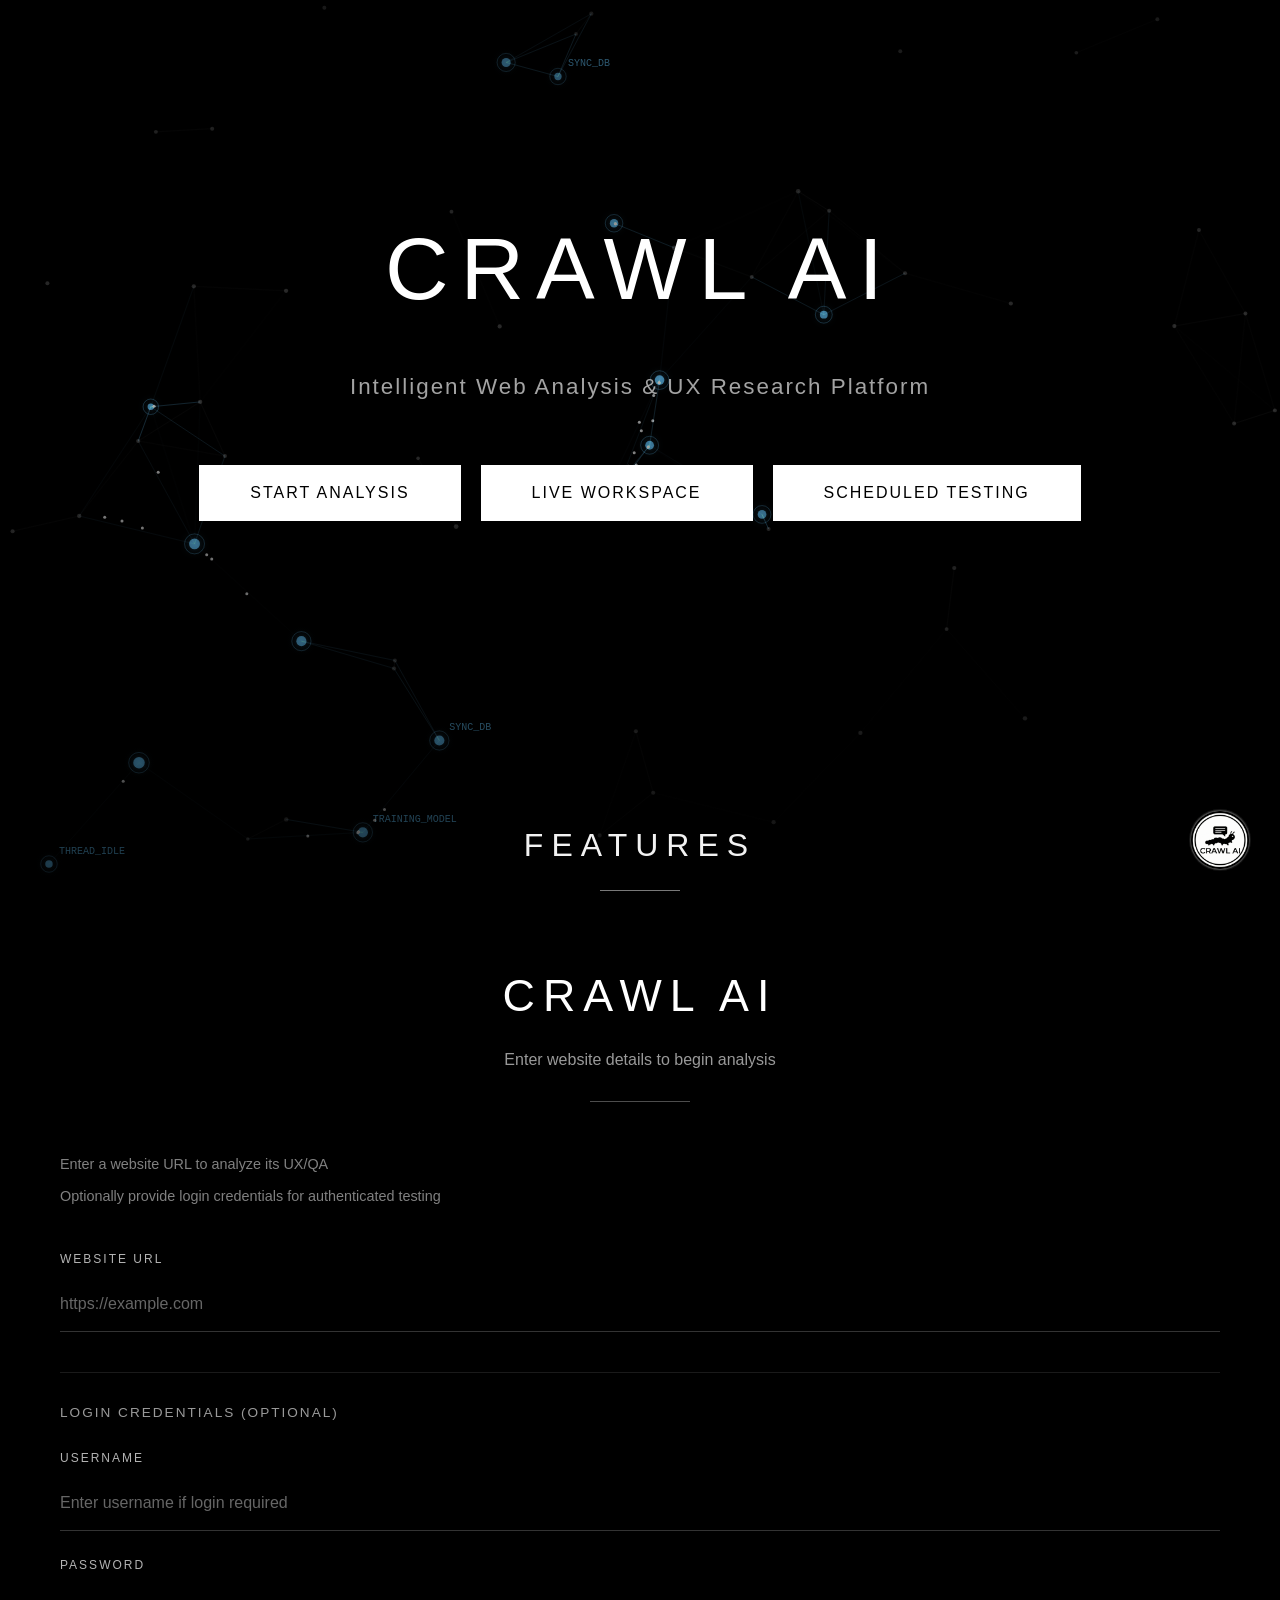
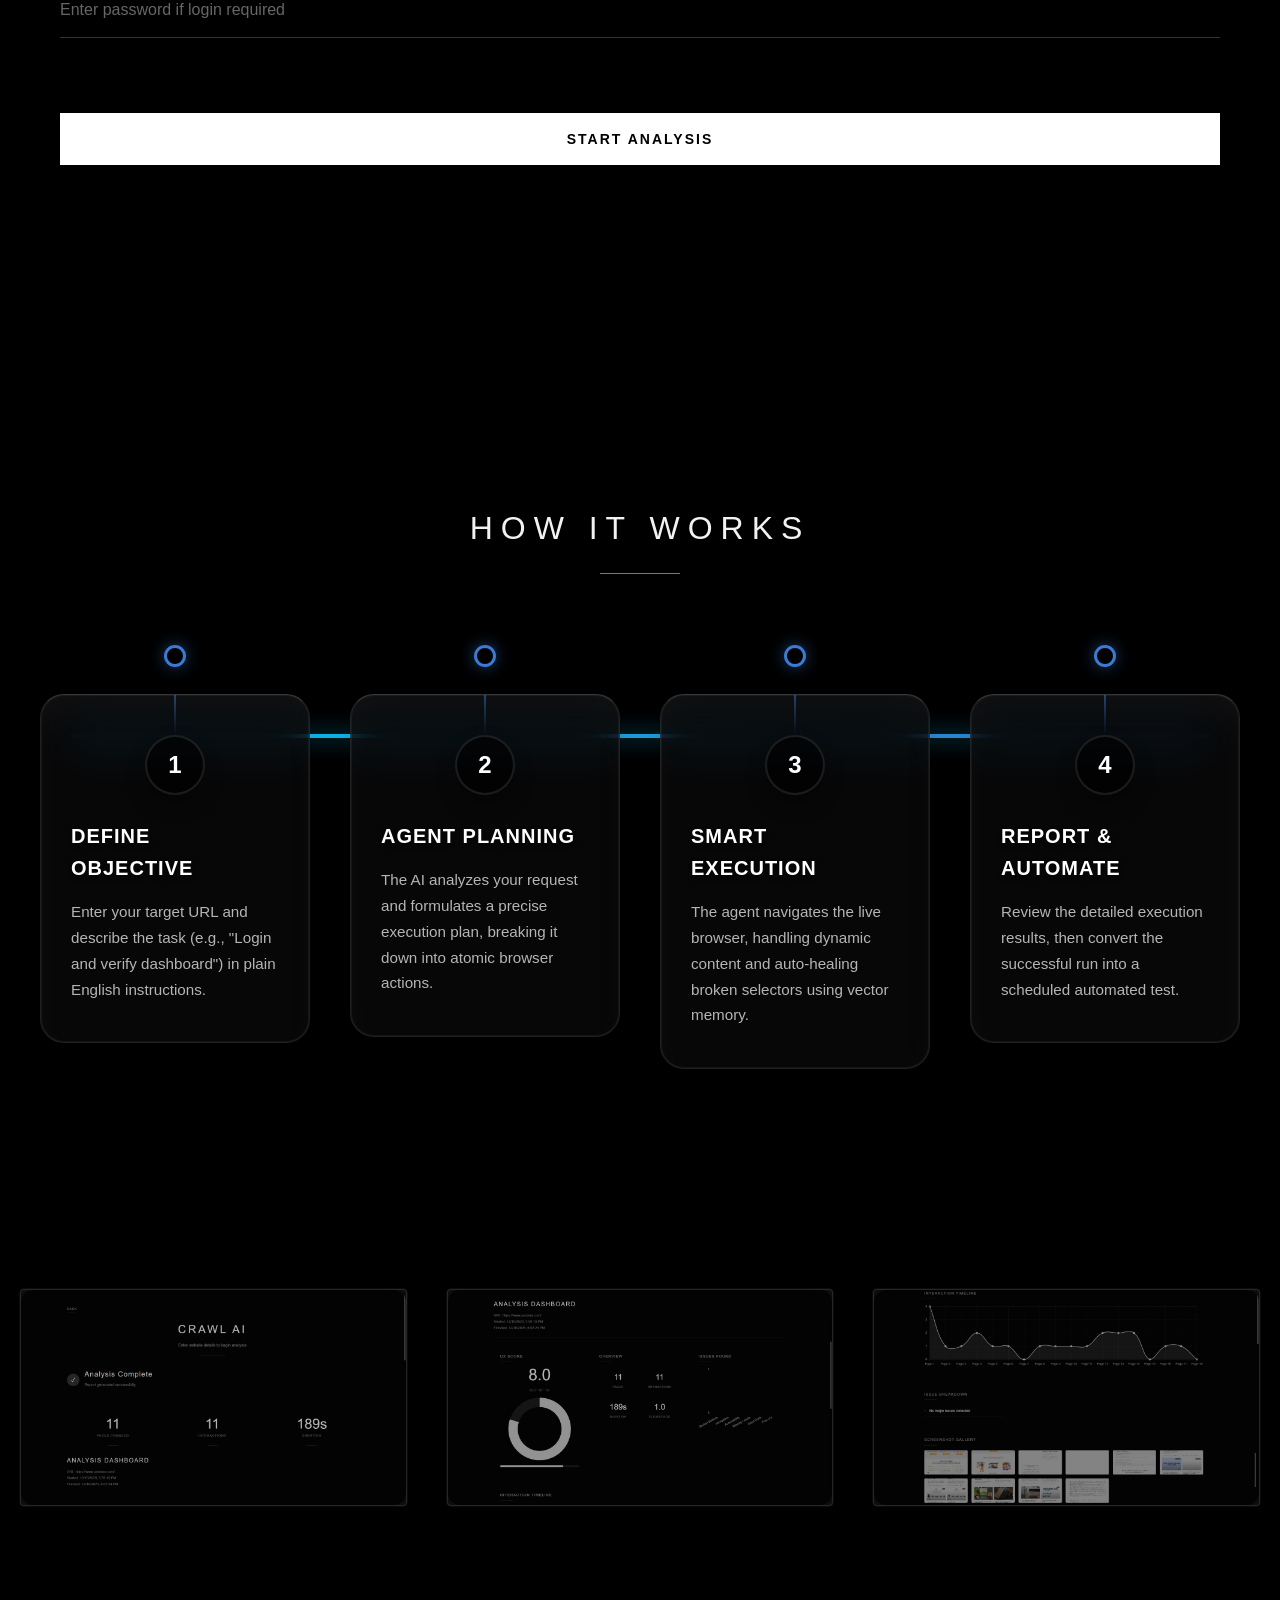
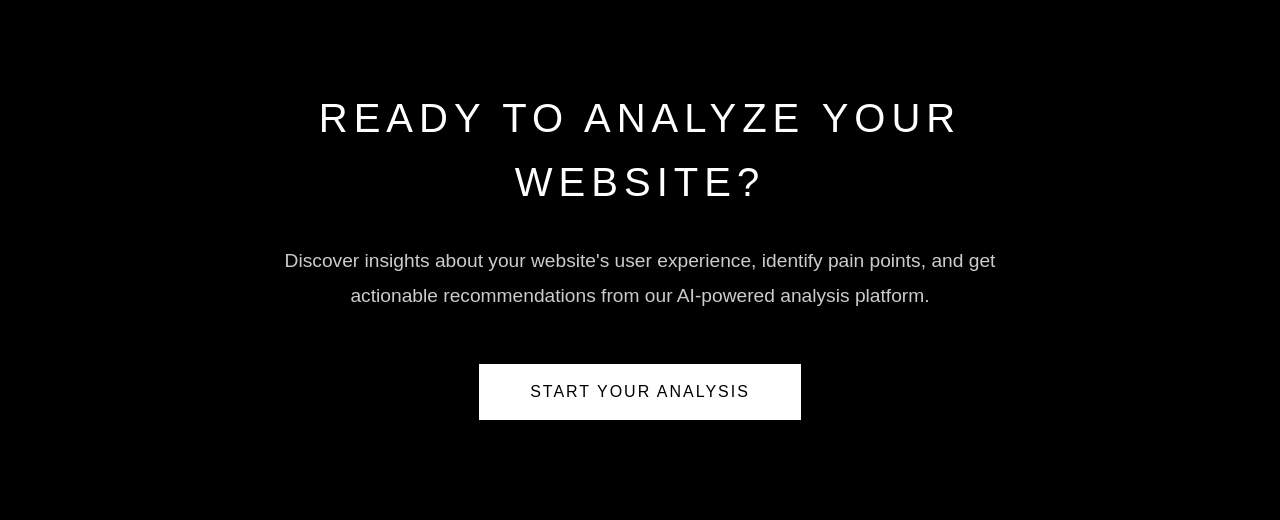
==== commit d848d36f: "UI updated" ====
--- a/index.html
+++ b/index.html
@@ -13,7 +13,7 @@
 
 <body>
     <div class="background-container">
-        <canvas id="gravityCanvas"></canvas>
+
         <div class="background-overlay"></div>
     </div>
     <div class="landing-page" id="landingPage">
@@ -612,7 +612,9 @@
 
     <script src="https://cdn.socket.io/4.0.0/socket.io.min.js"></script>
     <script src="script.js"></script>
+
     <script src="background_3d.js"></script>
+    <script src="autonomous_engine.js"></script>
     <script src="workspace.js"></script>
     <script src="scheduled_testing.js"></script>
 </body>
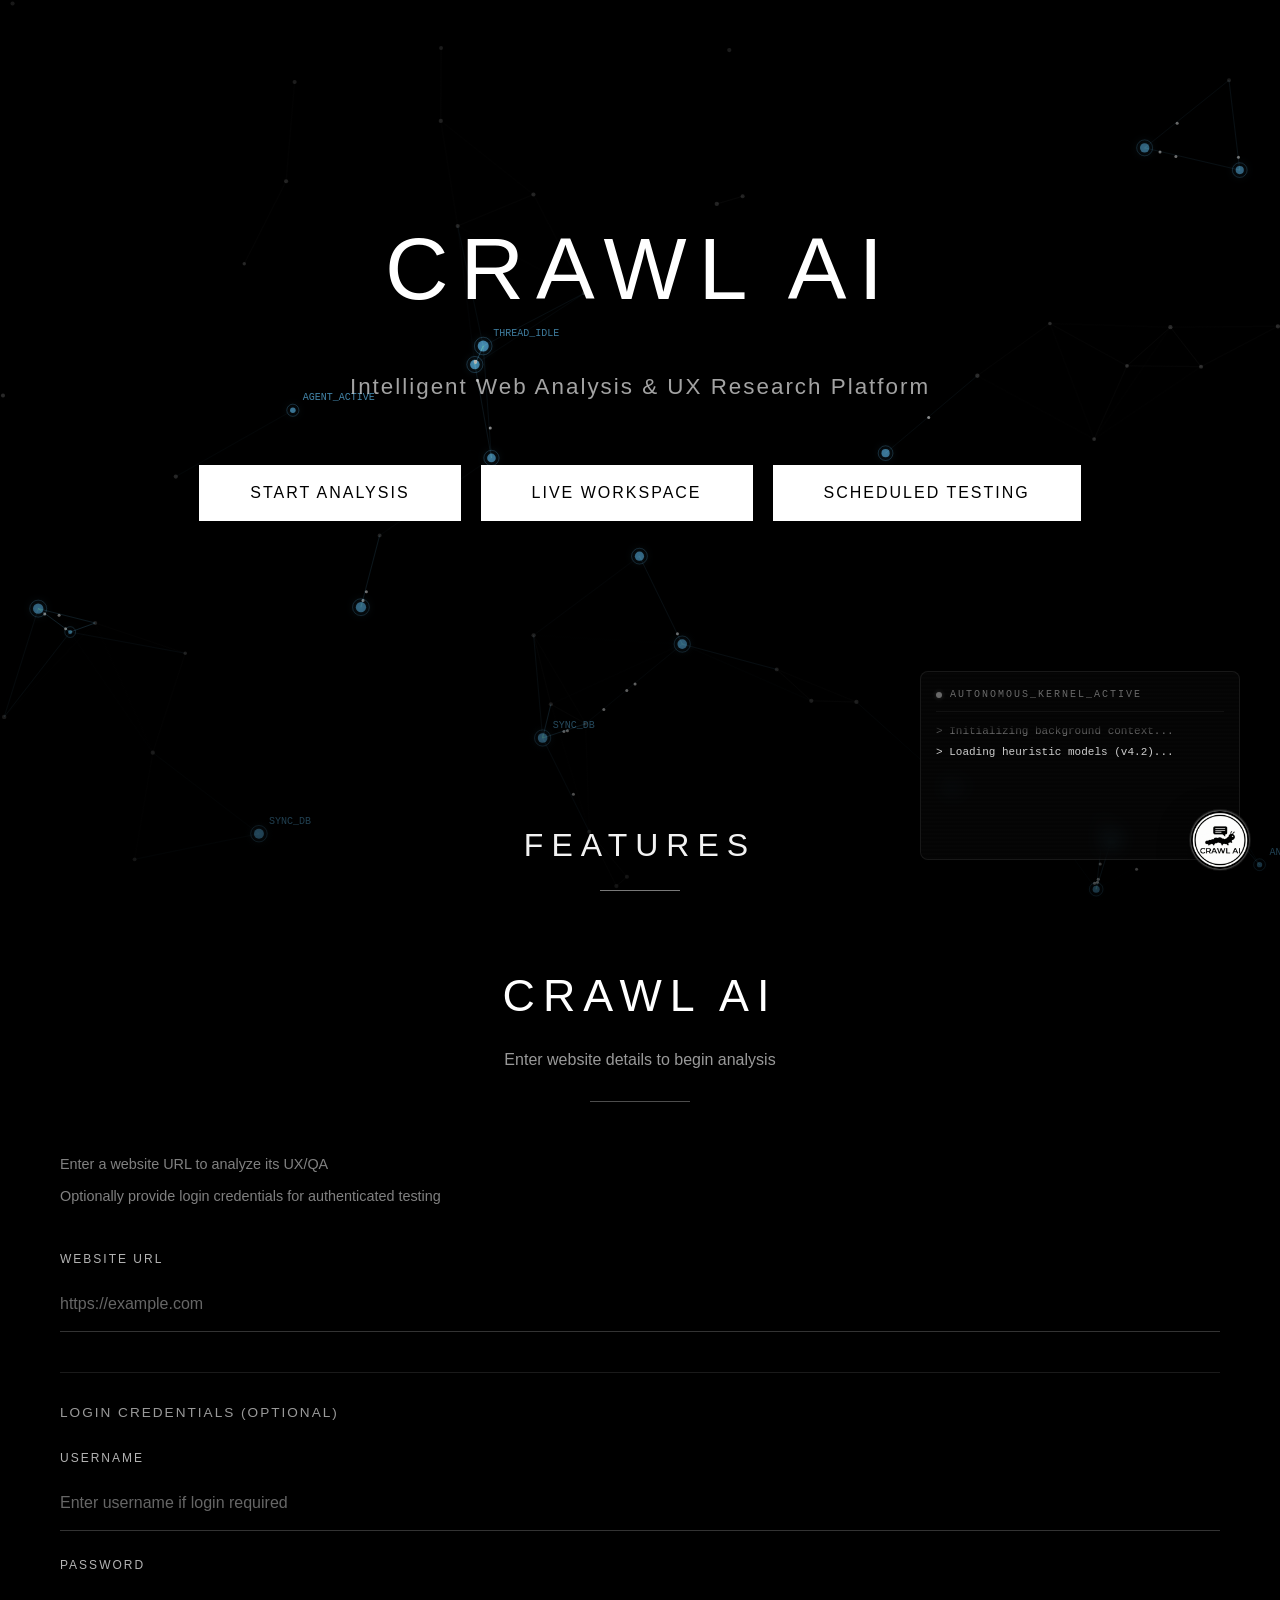
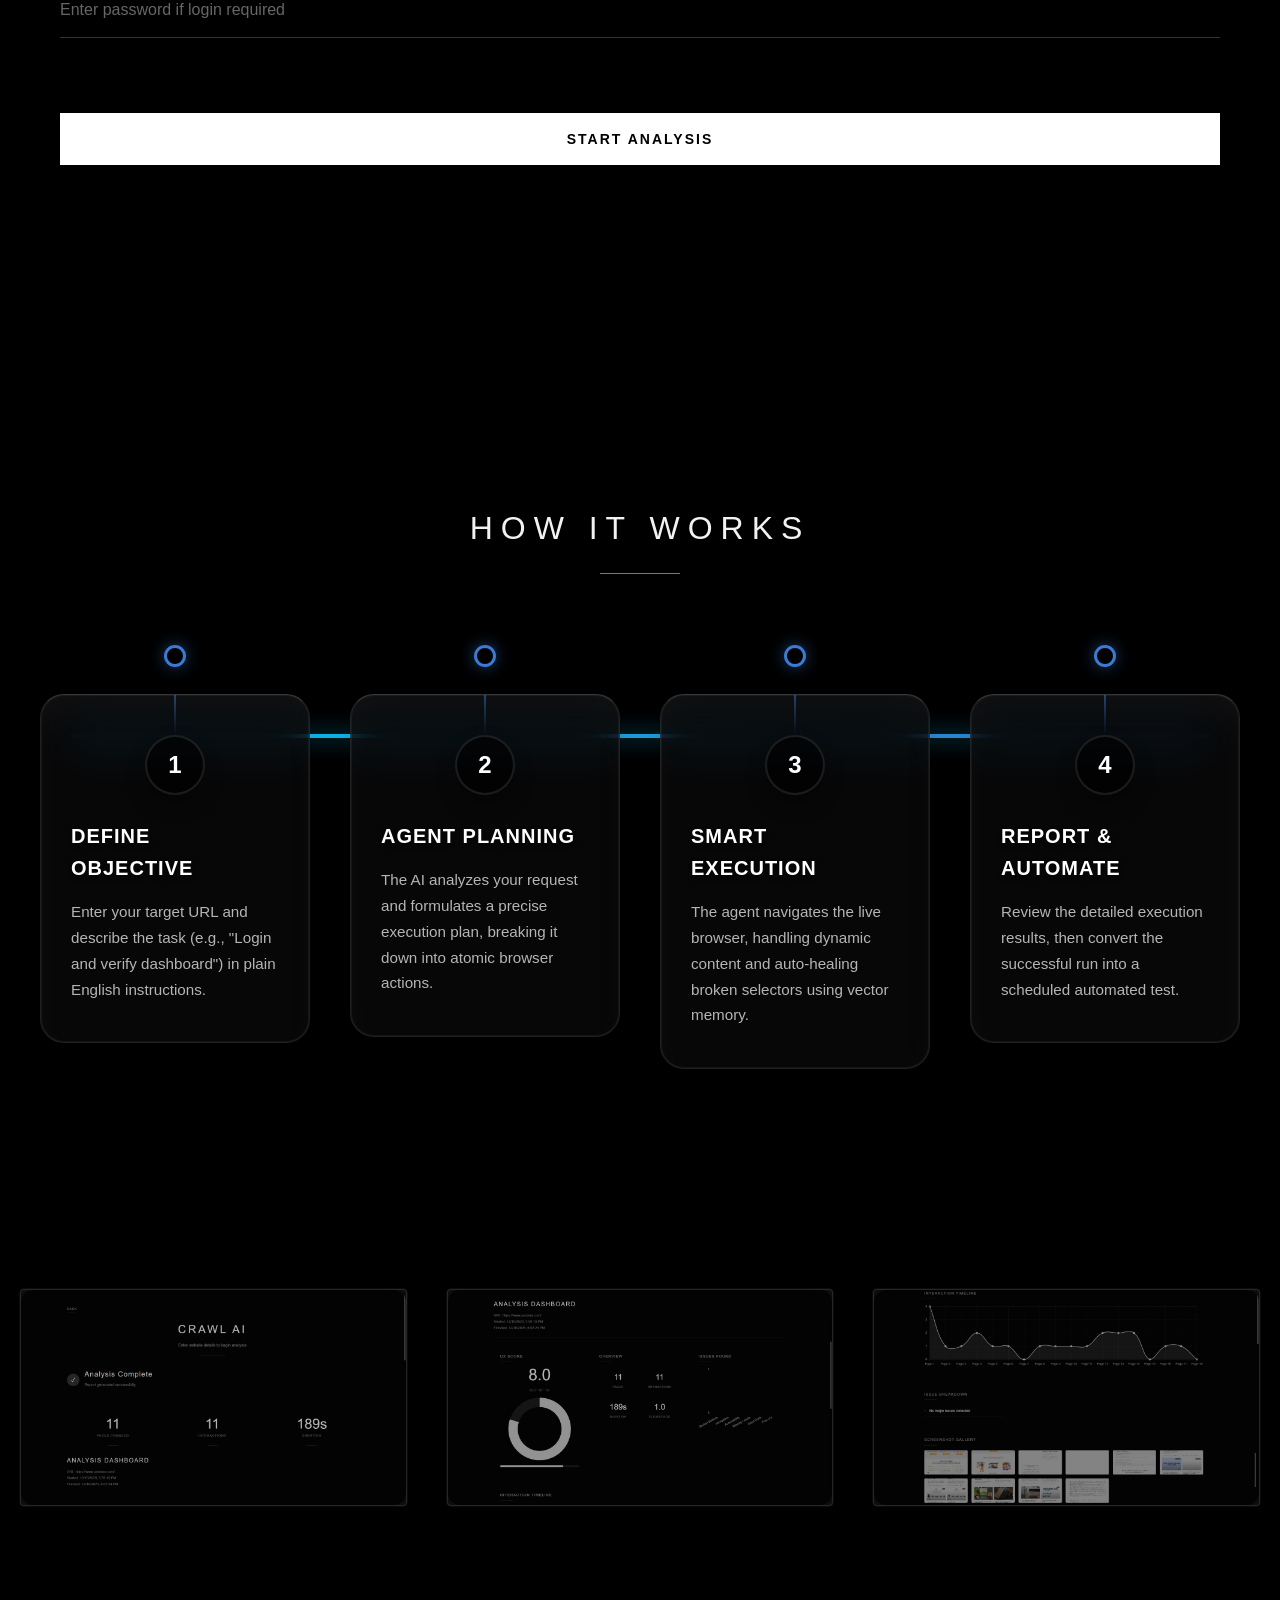
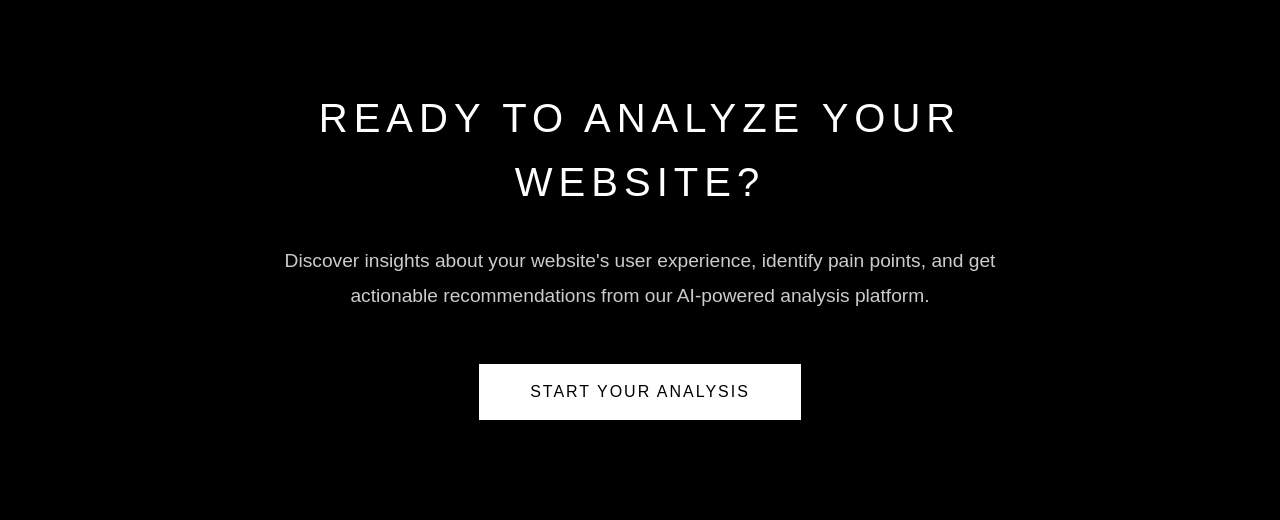
==== commit d8a3bdd0: "updated" ====
--- a/index.html
+++ b/index.html
@@ -9,6 +9,7 @@
     <script src="https://cdn.jsdelivr.net/npm/chart.js@4.4.0/dist/chart.umd.min.js"></script>
     <link rel="stylesheet" type="text/css" href="styles.css?v=2">
     <link rel="stylesheet" type="text/css" href="scheduled_testing.css">
+    <link rel="stylesheet" type="text/css" href="live_simulation.css">
 </head>
 
 <body>
@@ -16,6 +17,18 @@
 
         <div class="background-overlay"></div>
     </div>
+
+    <!-- Live Simulation Panel -->
+    <div id="liveAgentSimulation" class="live-simulation-container">
+        <div class="sim-header">
+            <span class="sim-status-dot"></span>
+            <span class="sim-title">AUTONOMOUS_KERNEL_ACTIVE</span>
+        </div>
+        <div class="sim-logs" id="simLogs">
+            <!-- Logs will appear here -->
+        </div>
+    </div>
+
     <div class="landing-page" id="landingPage">
         <div class="hero-section">
             <h1>CRAWL AI</h1>
@@ -615,6 +628,7 @@
 
     <script src="background_3d.js"></script>
     <script src="autonomous_engine.js"></script>
+    <script src="live_simulation.js"></script>
     <script src="workspace.js"></script>
     <script src="scheduled_testing.js"></script>
 </body>
--- a/live_simulation.css
+++ b/live_simulation.css
@@ -0,0 +1,125 @@
+/* Live Simulation Panel - Visual Only Demo */
+.live-simulation-container {
+    position: fixed;
+    bottom: 40px;
+    right: 40px;
+    width: 320px;
+    background: rgba(10, 10, 10, 0.4);
+    backdrop-filter: blur(10px);
+    -webkit-backdrop-filter: blur(10px);
+    border: 1px solid rgba(255, 255, 255, 0.08);
+    border-radius: 8px;
+    padding: 15px;
+    font-family: 'Courier New', Courier, monospace;
+    /* Monospace for terminal feel */
+    z-index: 5;
+    /* Above background, below main modals */
+    pointer-events: none;
+    /* Non-interactive as requested */
+    transition: opacity 0.8s ease, transform 0.8s ease;
+    box-shadow: 0 10px 30px rgba(0, 0, 0, 0.2);
+    overflow: hidden;
+}
+
+.live-simulation-container.fade-out {
+    opacity: 0;
+    transform: translateY(20px);
+}
+
+.sim-header {
+    display: flex;
+    align-items: center;
+    gap: 8px;
+    margin-bottom: 12px;
+    border-bottom: 1px solid rgba(255, 255, 255, 0.05);
+    padding-bottom: 8px;
+}
+
+.sim-status-dot {
+    width: 6px;
+    height: 6px;
+    border-radius: 50%;
+    background-color: rgba(255, 255, 255, 0.4);
+    box-shadow: 0 0 5px rgba(255, 255, 255, 0.2);
+    animation: simPulse 2s infinite;
+}
+
+@keyframes simPulse {
+    0% {
+        opacity: 0.3;
+    }
+
+    50% {
+        opacity: 1;
+    }
+
+    100% {
+        opacity: 0.3;
+    }
+}
+
+.sim-title {
+    font-size: 10px;
+    text-transform: uppercase;
+    letter-spacing: 2px;
+    color: rgba(255, 255, 255, 0.4);
+    font-weight: 500;
+}
+
+.sim-logs {
+    display: flex;
+    flex-direction: column;
+    gap: 6px;
+    height: 120px;
+    /* Fixed height for log area */
+    overflow: hidden;
+    /* Hide overflow */
+    mask-image: linear-gradient(to bottom, transparent, black 10%, black 90%, transparent);
+    -webkit-mask-image: linear-gradient(to bottom, transparent, black 10%, black 90%, transparent);
+}
+
+.sim-log-item {
+    font-size: 11px;
+    color: rgba(255, 255, 255, 0.5);
+    line-height: 1.4;
+    white-space: nowrap;
+    overflow: hidden;
+    text-overflow: ellipsis;
+    opacity: 0;
+    transform: translateY(10px);
+    animation: logEntry 0.5s ease forwards;
+}
+
+.sim-log-item.active {
+    color: rgba(255, 255, 255, 0.8);
+}
+
+@keyframes logEntry {
+    to {
+        opacity: 1;
+        transform: translateY(0);
+    }
+}
+
+/* Add a subtle scanline effect */
+.live-simulation-container::before {
+    content: '';
+    position: absolute;
+    top: 0;
+    left: 0;
+    width: 100%;
+    height: 100%;
+    background: repeating-linear-gradient(transparent 0%,
+            rgba(255, 255, 255, 0.02) 50%,
+            transparent 100%);
+    background-size: 100% 4px;
+    pointer-events: none;
+    opacity: 0.5;
+}
+
+/* Mobile hide */
+@media (max-width: 768px) {
+    .live-simulation-container {
+        display: none;
+    }
+}
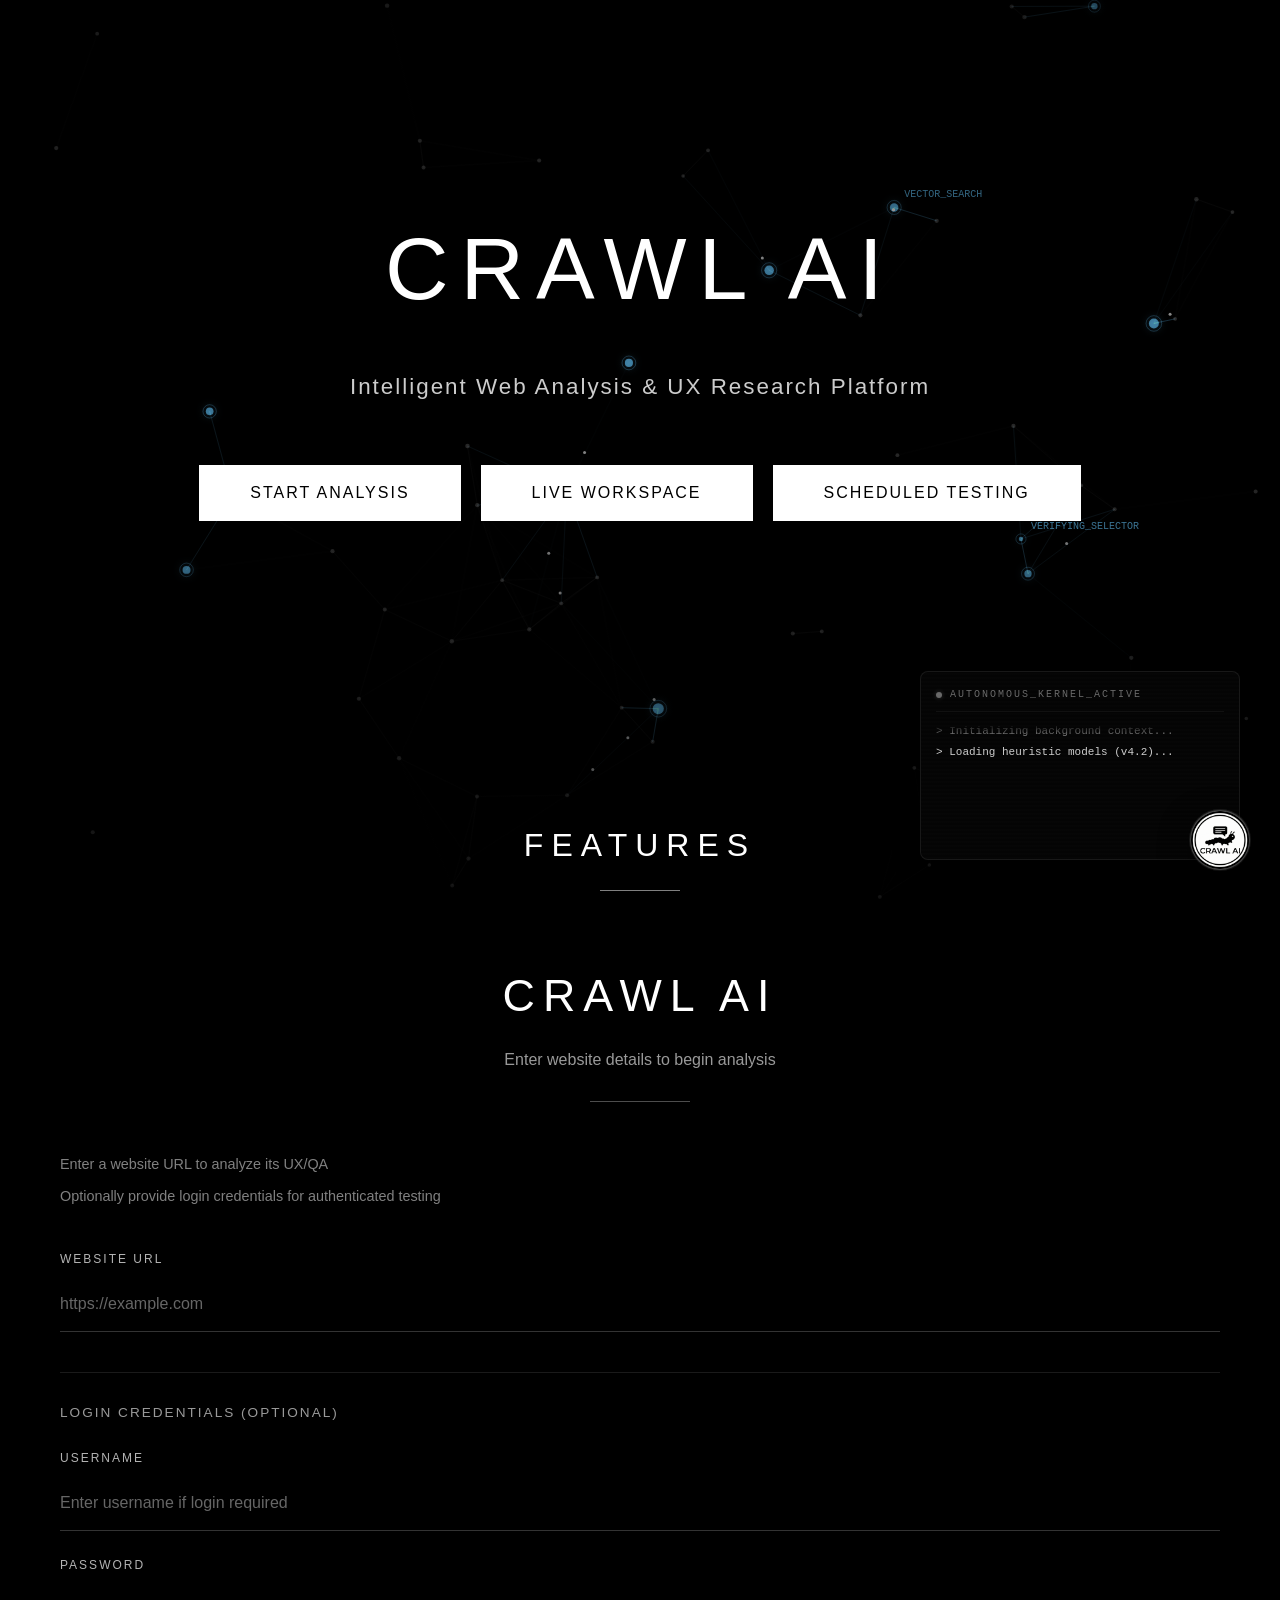
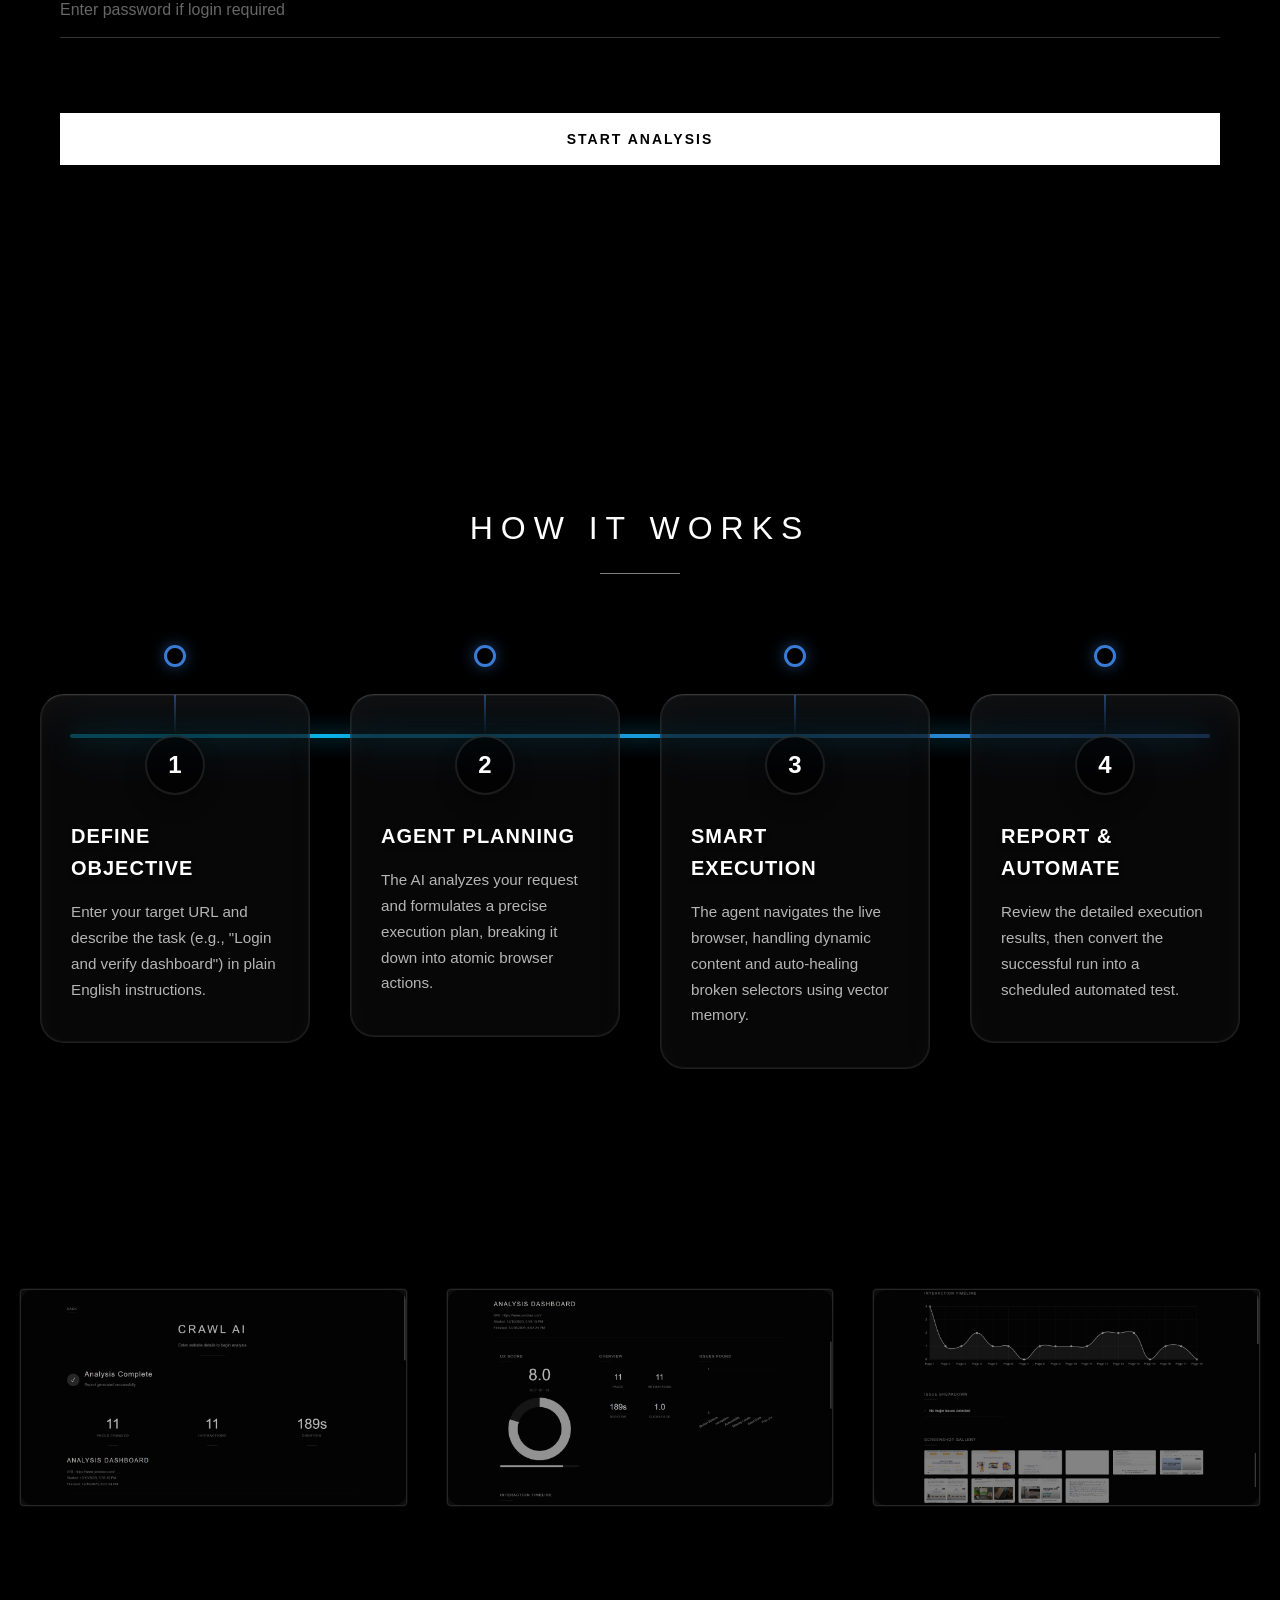
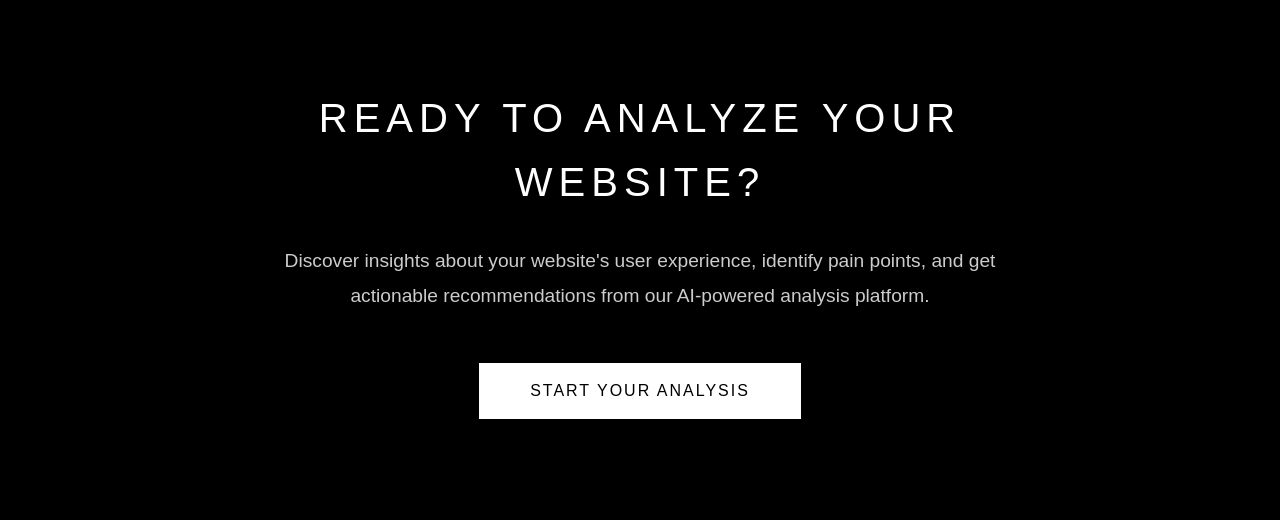
==== commit 6a9abb66: "smooth scrolling" ====
--- a/index.html
+++ b/index.html
@@ -10,6 +10,7 @@
     <link rel="stylesheet" type="text/css" href="styles.css?v=2">
     <link rel="stylesheet" type="text/css" href="scheduled_testing.css">
     <link rel="stylesheet" type="text/css" href="live_simulation.css">
+    <link rel="stylesheet" type="text/css" href="motion_polish.css">
 </head>
 
 <body>
@@ -629,6 +630,7 @@
     <script src="background_3d.js"></script>
     <script src="autonomous_engine.js"></script>
     <script src="live_simulation.js"></script>
+    <script src="motion_polish.js"></script>
     <script src="workspace.js"></script>
     <script src="scheduled_testing.js"></script>
 </body>
--- a/motion_polish.css
+++ b/motion_polish.css
@@ -0,0 +1,107 @@
+/* Motion Polish - Smooth Scroll & Reveal Animations */
+
+@media (prefers-reduced-motion: no-preference) {
+
+    /* Base reveal class */
+    .scroll-reveal {
+        opacity: 0;
+        transform: translateY(30px);
+        transition: opacity 0.8s cubic-bezier(0.25, 0.46, 0.45, 0.94),
+            transform 0.8s cubic-bezier(0.25, 0.46, 0.45, 0.94);
+        will-change: opacity, transform;
+    }
+
+    .scroll-reveal.visible {
+        opacity: 1;
+        transform: translateY(0);
+    }
+
+    /* Stagger delays for grids */
+    .stagger-1 {
+        transition-delay: 100ms;
+    }
+
+    .stagger-2 {
+        transition-delay: 200ms;
+    }
+
+    .stagger-3 {
+        transition-delay: 300ms;
+    }
+
+    .stagger-4 {
+        transition-delay: 400ms;
+    }
+
+    .stagger-5 {
+        transition-delay: 500ms;
+    }
+
+    .stagger-6 {
+        transition-delay: 600ms;
+    }
+
+    /* Specific refinements for different elements */
+
+    /* Section Titles: Slide up elegantly */
+    .reveal-title {
+        opacity: 0;
+        transform: translateY(20px);
+        transition: opacity 1s ease-out, transform 1s ease-out;
+    }
+
+    .reveal-title.visible {
+        opacity: 1;
+        transform: translateY(0);
+    }
+
+    /* Cards: Pop in with slight scale */
+    .reveal-card {
+        opacity: 0;
+        transform: translateY(40px) scale(0.98);
+        transition: opacity 0.6s ease-out, transform 0.6s ease-out;
+    }
+
+    .reveal-card.visible {
+        opacity: 1;
+        transform: translateY(0) scale(1);
+    }
+
+    /* Hero elements (on load) */
+    .hero-animate {
+        opacity: 0;
+        transform: translateY(20px);
+        animation: heroFadeIn 1s ease-out forwards;
+    }
+
+    .hero-animate-delay-1 {
+        animation-delay: 0.2s;
+    }
+
+    .hero-animate-delay-2 {
+        animation-delay: 0.4s;
+    }
+
+    .hero-animate-delay-3 {
+        animation-delay: 0.6s;
+    }
+
+    @keyframes heroFadeIn {
+        to {
+            opacity: 1;
+            transform: translateY(0);
+        }
+    }
+
+    /* Logic to pause existing intense animations until scroll */
+    .scroll-trigger-animation {
+        animation-play-state: paused !important;
+        opacity: 0;
+        /* Hide until ready */
+    }
+
+    .scroll-trigger-animation.play {
+        animation-play-state: running !important;
+        opacity: 1;
+    }
+}
